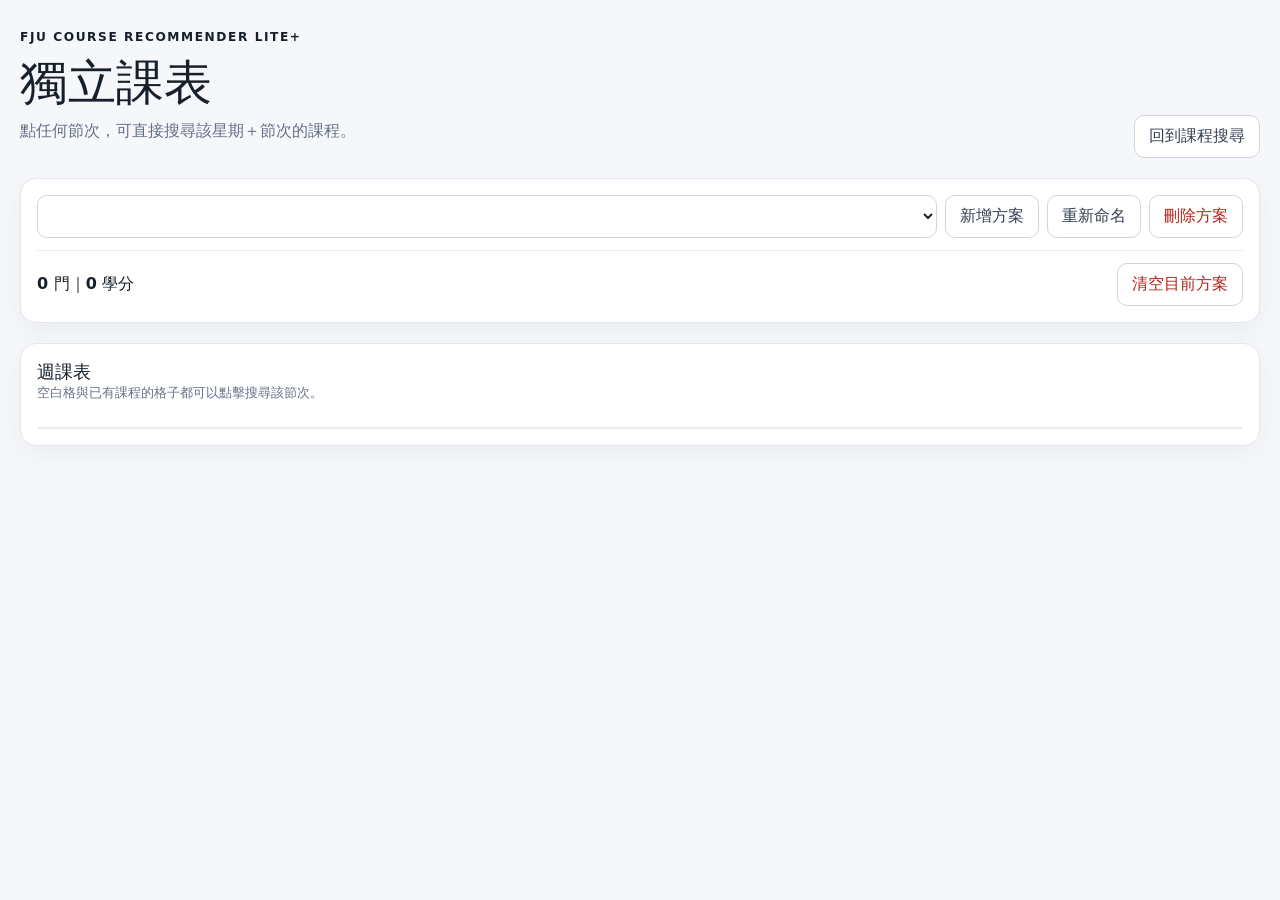
==== static/schedule.html @ ad98a190 "Add standalone schedule page" ====
<!doctype html>
<html lang="zh-Hant">
<head>
  <meta charset="utf-8" />
  <meta name="viewport" content="width=device-width, initial-scale=1" />
  <title>輔大課表 Lite+</title>
  <link rel="stylesheet" href="/static/styles.css" />
</head>
<body>
  <main class="shell schedule-shell">
    <header class="hero">
      <div>
        <p class="eyebrow">FJU Course Recommender Lite+</p>
        <h1>獨立課表</h1>
        <p class="muted">點任何節次，可直接搜尋該星期＋節次的課程。</p>
      </div>
      <div class="hero-actions">
        <button id="backToSearchBtn" class="secondary">回到課程搜尋</button>
      </div>
    </header>

    <section class="panel schedule-control-panel">
      <div class="schedule-plan-toolbar">
        <select id="planSelect" aria-label="課表方案"></select>
        <button id="addPlanBtn" class="secondary">新增方案</button>
        <button id="renamePlanBtn" class="secondary">重新命名</button>
        <button id="deletePlanBtn" class="secondary danger">刪除方案</button>
      </div>
      <div class="schedule-summary-row">
        <div>
          <strong id="planSummary">0 門｜0 學分</strong>
          <span id="termText" class="muted small"></span>
        </div>
        <div class="schedule-actions">
          <button id="clearPlanBtn" class="secondary danger">清空目前方案</button>
        </div>
      </div>
    </section>

    <section class="panel timetable-panel">
      <div class="section-head wrap">
        <div>
          <h2>週課表</h2>
          <p class="muted small">空白格與已有課程的格子都可以點擊搜尋該節次。</p>
        </div>
      </div>
      <div id="timetableWrap" class="timetable-wrap"></div>
    </section>

    <section id="slotSearchPanel" class="panel slot-search-panel hidden">
      <div class="slot-toolbar">
        <div>
          <h2 id="slotTitle">節次搜尋</h2>
          <p id="slotSubtitle" class="muted small"></p>
        </div>
        <div class="toolbar-actions">
          <button id="openInSearchBtn" class="secondary">在搜尋頁開啟</button>
          <button id="closeSlotBtn" class="secondary">關閉</button>
        </div>
      </div>
      <div class="search-primary">
        <label class="field slot-keyword">
          <span>在此節次內再搜尋</span>
          <input id="slotKeyword" type="search" placeholder="課名、老師、課號、系所" />
        </label>
        <button id="slotSearchBtn">搜尋</button>
      </div>
      <div id="slotStatus" class="status hidden"></div>
      <div id="slotResults" class="course-list"></div>
      <div class="pager slot-pager">
        <button id="slotPrevBtn" class="secondary">上一頁</button>
        <span id="slotPageText" class="muted small"></span>
        <button id="slotNextBtn" class="secondary">下一頁</button>
      </div>
    </section>
  </main>

  <template id="slotCourseTemplate">
    <article class="course-card slot-course-card">
      <div class="course-main">
        <div class="title-row">
          <h3 class="course-name"></h3>
          <span class="badge req-badge"></span>
        </div>
        <p class="course-meta"></p>
        <p class="meeting-text"></p>
        <p class="conflict-note hidden"></p>
      </div>
      <div class="course-actions">
        <a class="outline-link" target="_blank" rel="noopener">官方課綱</a>
        <button class="add-btn">加入課表</button>
      </div>
    </article>
  </template>

  <script type="module" src="/static/schedule.js"></script>
</body>
</html>
---- static/styles.css ----
:root {
  font-family: Inter, "Noto Sans TC", system-ui, -apple-system, BlinkMacSystemFont, "Segoe UI", sans-serif;
  color: #17202a;
  background: #f5f7fa;
  font-synthesis: none;
}
* { box-sizing: border-box; }
body { margin: 0; background: #f5f7fa; }
button, input, select { font: inherit; }
button { cursor: pointer; }
button:disabled, input:disabled, select:disabled { cursor: default; opacity: .5; }
.shell { max-width: 1320px; margin: 0 auto; padding: 30px 20px 64px; }
.hero, .section-head, .course-card, .toolbar, .plan-toolbar, .pager, .schedule-summary-row, .slot-toolbar {
  display: flex; align-items: center; gap: 12px;
}
.hero { justify-content: space-between; align-items: flex-end; margin-bottom: 20px; }
.hero-actions, .toolbar-actions, .schedule-actions { display: flex; align-items: center; gap: 8px; flex-wrap: wrap; }
.section-head { justify-content: space-between; margin-bottom: 12px; }
.wrap { flex-wrap: wrap; }
h1, h2, h3, p { margin-top: 0; }
h1 { margin-bottom: 6px; font-size: clamp(2rem, 4vw, 3rem); }
h2 { margin-bottom: 0; font-size: 1.12rem; }
.eyebrow { margin-bottom: 7px; font-size: .76rem; letter-spacing: .13em; text-transform: uppercase; font-weight: 750; }
.muted { color: #667085; }
.small { font-size: .84rem; }
.hidden { display: none !important; }
.panel { background: white; border: 1px solid #e3e7ee; border-radius: 16px; box-shadow: 0 8px 24px rgba(17, 24, 39, .045); }
.search-panel, .schedule-control-panel, .timetable-panel, .slot-search-panel { padding: 16px; margin-bottom: 20px; }
.search-primary { display: grid; grid-template-columns: minmax(0, 1fr) auto; gap: 10px; align-items: end; }
.search-field input { font-size: 1rem; padding: 12px 13px; }
.quick-filter-grid { display: grid; grid-template-columns: repeat(5, minmax(0, 1fr)); gap: 10px; margin-top: 12px; }
.filter-grid { display: grid; grid-template-columns: repeat(4, minmax(0, 1fr)); gap: 12px; }
.field { display: grid; gap: 6px; min-width: 0; }
.field > span { color: #475467; font-size: .78rem; font-weight: 650; }
input, select { width: 100%; border: 1px solid #d0d5dd; border-radius: 10px; padding: 10px 11px; background: white; color: #17202a; }
input:focus, select:focus { outline: 2px solid #dbe7ff; border-color: #84adff; }
button, .outline-link { border: 0; border-radius: 10px; padding: 10px 14px; background: #1f5eff; color: white; text-decoration: none; white-space: nowrap; }
.secondary { background: white; color: #344054; border: 1px solid #d0d5dd; }
.text-btn { background: transparent; color: #475467; padding: 6px; }
.danger { color: #b42318; }
.advanced-filter { margin-top: 14px; border-top: 1px solid #eaecf0; padding-top: 12px; }
.advanced-filter > summary { cursor: pointer; display: flex; align-items: center; gap: 8px; color: #344054; font-weight: 700; }
.advanced-grid { margin-top: 13px; }
.neutral-badge { background: #f2f4f7 !important; color: #475467 !important; }
.exact-section-block { margin-top: 14px; padding-top: 13px; border-top: 1px solid #eaecf0; }
.filter-label-row { display: flex; align-items: baseline; gap: 8px; margin-bottom: 9px; }
.chip-grid { display: flex; gap: 7px; flex-wrap: wrap; }
.filter-chip { display: inline-flex; align-items: center; gap: 6px; padding: 7px 10px; background: #fff; color: #344054; border: 1px solid #d0d5dd; }
.filter-chip small { color: #667085; }
.filter-chip.selected { background: #eef4ff; color: #1849a9; border-color: #84adff; }
.search-toolbar { justify-content: space-between; margin-top: 14px; padding-top: 12px; border-top: 1px solid #eaecf0; }
.results-column { min-width: 0; }
.course-list { display: grid; gap: 10px; }
.course-card { justify-content: space-between; background: white; border: 1px solid #e3e7ee; border-radius: 14px; padding: 15px; align-items: flex-start; }
.course-main { min-width: 0; flex: 1; }
.title-row { display: flex; align-items: center; gap: 8px; flex-wrap: wrap; }
.course-name { margin: 0; font-size: 1.03rem; }
.course-name-en { margin: 4px 0 0; }
.badge { display: inline-flex; align-items: center; border-radius: 999px; background: #eef4ff; color: #3538cd; padding: 3px 8px; font-size: .74rem; font-weight: 650; }
.course-meta, .meeting-text, .conflict-note { color: #475467; margin: 7px 0 0; font-size: .88rem; line-height: 1.5; }
.course-tags { display: flex; gap: 6px; flex-wrap: wrap; margin-top: 9px; }
.course-tag { border-radius: 999px; background: #f2f4f7; color: #475467; padding: 3px 8px; font-size: .72rem; }
.course-actions { display: flex; gap: 8px; flex-shrink: 0; }
.outline-link { background: #eef2f6; color: #344054; }
.fit-badge { background: #ecfdf3; color: #027a48; }
.danger-badge { background: #fef3f2; color: #b42318; }
.status, .empty { color: #667085; padding: 18px 0; }
.empty-result { display: grid; gap: 5px; padding: 24px; color: #667085; }
.empty-result strong { color: #344054; }
.pager { flex-wrap: wrap; }

.schedule-shell { max-width: 1450px; }
.schedule-plan-toolbar { display: grid; grid-template-columns: minmax(180px, 1fr) auto auto auto; gap: 8px; }
.schedule-summary-row { justify-content: space-between; margin-top: 12px; padding-top: 12px; border-top: 1px solid #eaecf0; }
.timetable-panel { overflow: hidden; }
.timetable-wrap { overflow: auto; border: 1px solid #eaecf0; border-radius: 12px; }
.timetable { width: 100%; min-width: 1040px; border-collapse: collapse; table-layout: fixed; }
.timetable th, .timetable td { border-right: 1px solid #eaecf0; border-bottom: 1px solid #eaecf0; padding: 6px; vertical-align: top; }
.timetable thead th { position: sticky; top: 0; background: #f8fafc; z-index: 2; font-size: .8rem; }
.timetable tbody th { width: 75px; background: #f8fafc; font-size: .78rem; text-align: left; }
.timetable tbody th strong, .timetable tbody th span { display: block; }
.timetable tbody th span { color: #667085; font-weight: 400; margin-top: 2px; }
.timetable td { height: 74px; background: white; }
.schedule-slot-cell { cursor: pointer; position: relative; transition: background .12s ease; }
.schedule-slot-cell:hover { background: #f8fbff; }
.timetable-course { display: block; width: 100%; padding: 6px 7px; margin-bottom: 4px; border-radius: 8px; background: #eef4ff; color: #1849a9; font-size: .76rem; line-height: 1.25; white-space: normal; text-align: left; }
.slot-search-button, .slot-search-mini { width: 100%; border: 1px dashed #b2c4e8; background: transparent; color: #475467; white-space: normal; }
.slot-search-button { min-height: 48px; font-size: .75rem; }
.slot-search-mini { padding: 4px 6px; font-size: .7rem; }
.conflict-cell { background: #fff4ed !important; }
.slot-search-panel { scroll-margin-top: 14px; }
.slot-toolbar { justify-content: space-between; align-items: end; margin-bottom: 10px; flex-wrap: wrap; }
.check-field { display: flex; align-items: center; gap: 8px; min-height: 42px; color: #344054; font-size: .9rem; }
.check-field input { width: auto; }
.slot-keyword { min-width: min(100%, 360px); }
.slot-pager { justify-content: center; margin-top: 14px; }
.slot-course-card .conflict-note.danger { color: #b42318; }

@media (max-width: 1080px) {
  .quick-filter-grid { grid-template-columns: repeat(3, minmax(0, 1fr)); }
  .filter-grid { grid-template-columns: repeat(3, minmax(0, 1fr)); }
}
@media (max-width: 760px) {
  .quick-filter-grid, .filter-grid { grid-template-columns: repeat(2, minmax(0, 1fr)); }
  .hero { align-items: stretch; flex-direction: column; }
  .course-card { flex-direction: column; }
  .course-actions { width: 100%; }
  .course-actions > * { flex: 1; text-align: center; }
  .schedule-plan-toolbar { grid-template-columns: 1fr 1fr; }
  .schedule-plan-toolbar select { grid-column: 1 / -1; }
  .schedule-summary-row { align-items: stretch; flex-direction: column; }
}
@media (max-width: 520px) {
  .shell { padding: 20px 13px 42px; }
  .search-primary, .quick-filter-grid, .filter-grid { grid-template-columns: 1fr; }
  .hero-actions, .toolbar-actions, .schedule-actions { width: 100%; }
  .hero-actions > *, .toolbar-actions > *, .schedule-actions > * { flex: 1; text-align: center; }
  .search-toolbar { align-items: stretch; flex-direction: column; }
  .pager { justify-content: center; }
}
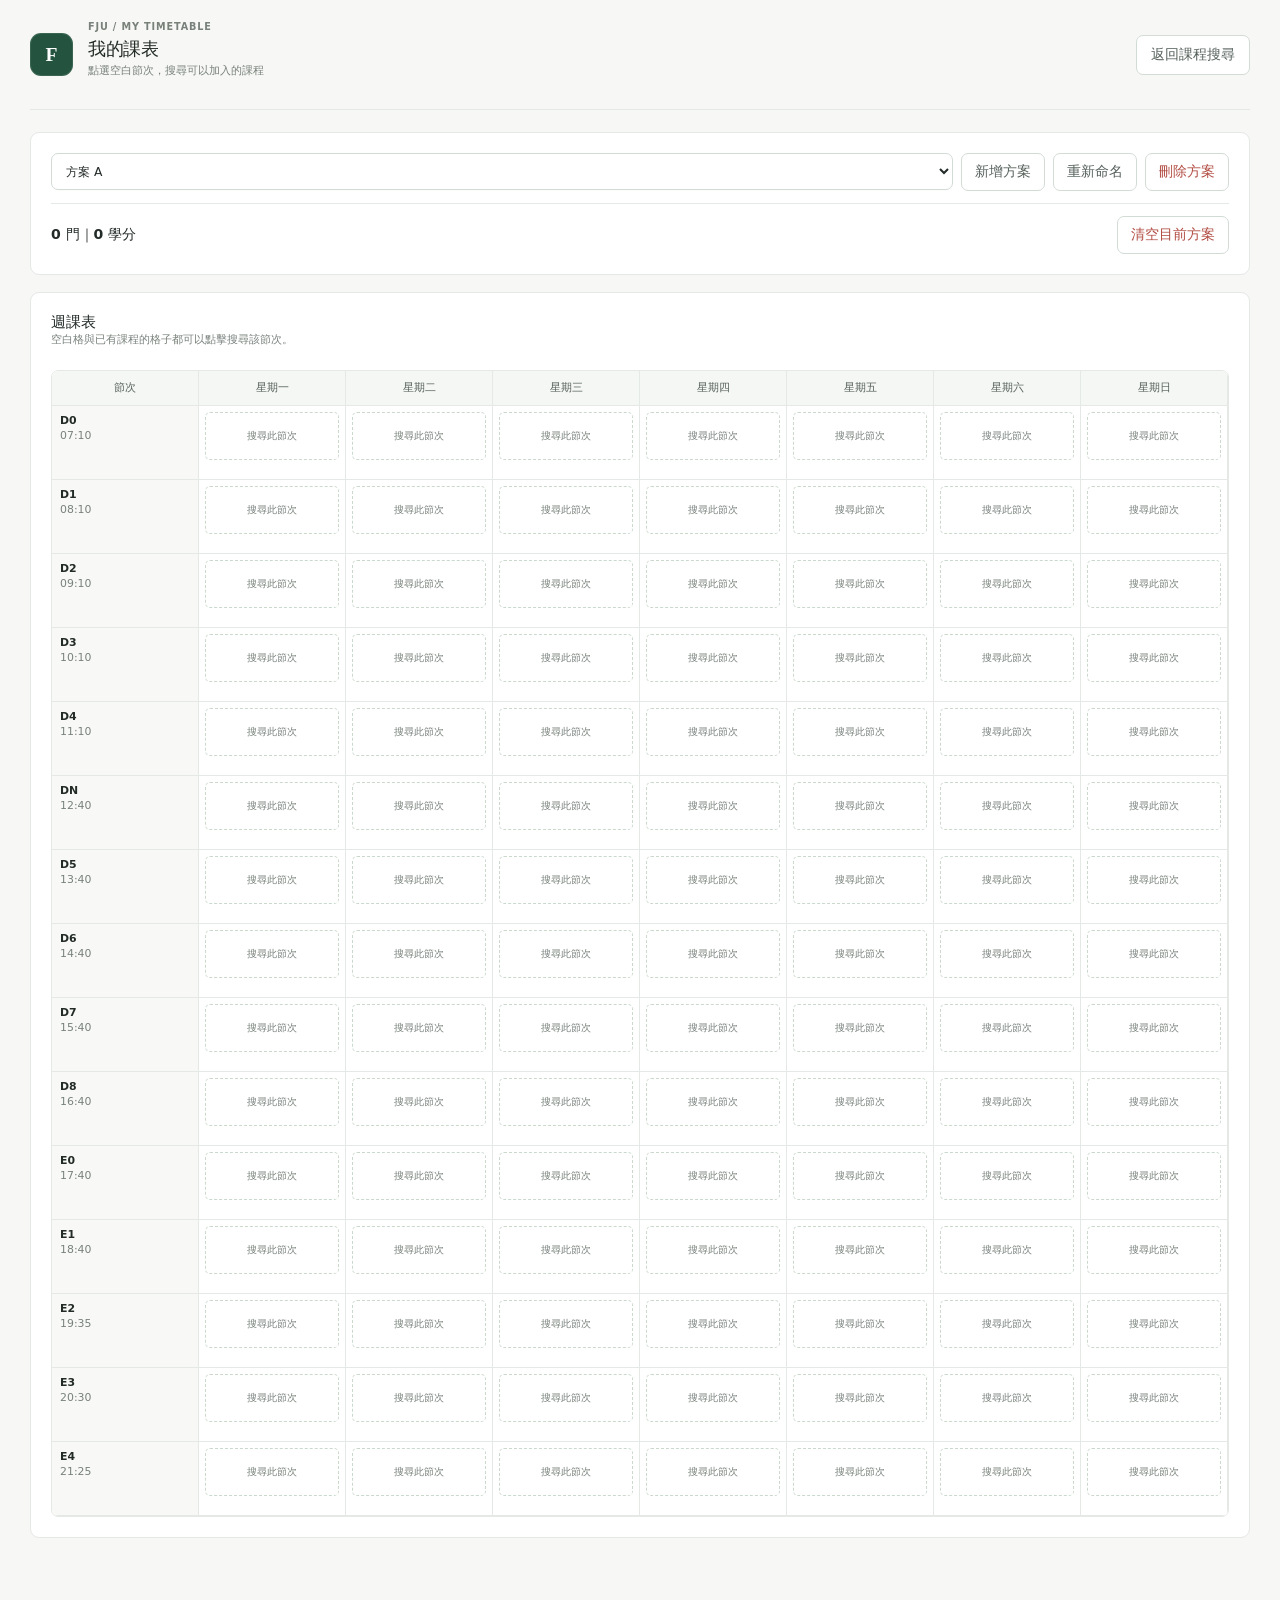
==== commit a66cd9c8: "Align timetable page with redesigned workspace" ====
--- a/static/schedule.html
+++ b/static/schedule.html
@@ -9,13 +9,16 @@
 <body>
   <main class="shell schedule-shell">
     <header class="hero">
-      <div>
-        <p class="eyebrow">FJU Course Recommender Lite+</p>
-        <h1>獨立課表</h1>
-        <p class="muted">點任何節次，可直接搜尋該星期＋節次的課程。</p>
+      <div class="hero-identity">
+        <div class="brand-mark" aria-hidden="true">F</div>
+        <div class="hero-copy">
+          <p class="eyebrow">FJU / MY TIMETABLE</p>
+          <h1>我的課表</h1>
+          <p class="muted small">點選空白節次，搜尋可以加入的課程</p>
+        </div>
       </div>
       <div class="hero-actions">
-        <button id="backToSearchBtn" class="secondary">回到課程搜尋</button>
+        <button id="backToSearchBtn" class="secondary">返回課程搜尋</button>
       </div>
     </header>
 
--- a/static/styles.css
+++ b/static/styles.css
@@ -10,26 +10,31 @@
 button { cursor: pointer; }
 button:disabled, input:disabled, select:disabled { cursor: default; opacity: .5; }
 .shell { max-width: 1320px; margin: 0 auto; padding: 30px 20px 64px; }
-.hero, .section-head, .course-card, .toolbar, .plan-toolbar, .pager, .schedule-summary-row, .slot-toolbar {
-  display: flex; align-items: center; gap: 12px;
-}
+.hero, .section-head, .course-card, .toolbar, .pager, .schedule-summary-row, .slot-toolbar, .index-status-row, .filter-label-row { display: flex; align-items: center; gap: 12px; }
 .hero { justify-content: space-between; align-items: flex-end; margin-bottom: 20px; }
-.hero-actions, .toolbar-actions, .schedule-actions { display: flex; align-items: center; gap: 8px; flex-wrap: wrap; }
-.section-head { justify-content: space-between; margin-bottom: 12px; }
+.hero-actions, .toolbar-actions, .schedule-actions, .course-actions { display: flex; align-items: center; gap: 8px; flex-wrap: wrap; }
+.section-head, .index-status-row { justify-content: space-between; }
+.section-head { margin-bottom: 12px; }
 .wrap { flex-wrap: wrap; }
 h1, h2, h3, p { margin-top: 0; }
 h1 { margin-bottom: 6px; font-size: clamp(2rem, 4vw, 3rem); }
 h2 { margin-bottom: 0; font-size: 1.12rem; }
+h3 { margin-bottom: 8px; }
 .eyebrow { margin-bottom: 7px; font-size: .76rem; letter-spacing: .13em; text-transform: uppercase; font-weight: 750; }
 .muted { color: #667085; }
 .small { font-size: .84rem; }
 .hidden { display: none !important; }
-.panel { background: white; border: 1px solid #e3e7ee; border-radius: 16px; box-shadow: 0 8px 24px rgba(17, 24, 39, .045); }
-.search-panel, .schedule-control-panel, .timetable-panel, .slot-search-panel { padding: 16px; margin-bottom: 20px; }
-.search-primary { display: grid; grid-template-columns: minmax(0, 1fr) auto; gap: 10px; align-items: end; }
+.panel { background: white; border: 1px solid #e3e7ee; border-radius: 16px; box-shadow: 0 8px 24px rgba(17,24,39,.045); }
+.index-panel, .search-panel, .schedule-control-panel, .timetable-panel, .slot-search-panel { padding: 16px; margin-bottom: 20px; }
+.index-status-row p { margin: 5px 0 0; }
+.index-note { margin: 10px 0 0; }
+.progress-track { height: 8px; margin-top: 12px; border-radius: 999px; overflow: hidden; background: #eaecf0; }
+.progress-value { width: 0; height: 100%; border-radius: inherit; background: #1f5eff; transition: width .25s ease; }
+.search-primary { display: grid; grid-template-columns: minmax(0,1fr) auto; gap: 10px; align-items: end; }
 .search-field input { font-size: 1rem; padding: 12px 13px; }
-.quick-filter-grid { display: grid; grid-template-columns: repeat(5, minmax(0, 1fr)); gap: 10px; margin-top: 12px; }
-.filter-grid { display: grid; grid-template-columns: repeat(4, minmax(0, 1fr)); gap: 12px; }
+.quick-filter-grid { display: grid; grid-template-columns: repeat(5,minmax(0,1fr)); gap: 10px; margin-top: 12px; }
+.filter-grid { display: grid; grid-template-columns: repeat(4,minmax(0,1fr)); gap: 12px; }
+.criterion-row { display: grid; grid-template-columns: repeat(4,minmax(0,1fr)); gap: 12px; margin-top: 12px; }
 .field { display: grid; gap: 6px; min-width: 0; }
 .field > span { color: #475467; font-size: .78rem; font-weight: 650; }
 input, select { width: 100%; border: 1px solid #d0d5dd; border-radius: 10px; padding: 10px 11px; background: white; color: #17202a; }
@@ -40,16 +45,18 @@
 .danger { color: #b42318; }
 .advanced-filter { margin-top: 14px; border-top: 1px solid #eaecf0; padding-top: 12px; }
 .advanced-filter > summary { cursor: pointer; display: flex; align-items: center; gap: 8px; color: #344054; font-weight: 700; }
-.advanced-grid { margin-top: 13px; }
+.filter-group { margin-top: 16px; padding-top: 2px; }
+.filter-group + .filter-group { border-top: 1px solid #eaecf0; padding-top: 16px; }
+.advanced-grid { margin-top: 10px; }
 .neutral-badge { background: #f2f4f7 !important; color: #475467 !important; }
 .exact-section-block { margin-top: 14px; padding-top: 13px; border-top: 1px solid #eaecf0; }
-.filter-label-row { display: flex; align-items: baseline; gap: 8px; margin-bottom: 9px; }
+.filter-label-row { align-items: baseline; margin-bottom: 9px; flex-wrap: wrap; }
+.filter-label-row h3 { margin: 0; }
 .chip-grid { display: flex; gap: 7px; flex-wrap: wrap; }
 .filter-chip { display: inline-flex; align-items: center; gap: 6px; padding: 7px 10px; background: #fff; color: #344054; border: 1px solid #d0d5dd; }
 .filter-chip small { color: #667085; }
 .filter-chip.selected { background: #eef4ff; color: #1849a9; border-color: #84adff; }
 .search-toolbar { justify-content: space-between; margin-top: 14px; padding-top: 12px; border-top: 1px solid #eaecf0; }
-.results-column { min-width: 0; }
 .course-list { display: grid; gap: 10px; }
 .course-card { justify-content: space-between; background: white; border: 1px solid #e3e7ee; border-radius: 14px; padding: 15px; align-items: flex-start; }
 .course-main { min-width: 0; flex: 1; }
@@ -57,20 +64,29 @@
 .course-name { margin: 0; font-size: 1.03rem; }
 .course-name-en { margin: 4px 0 0; }
 .badge { display: inline-flex; align-items: center; border-radius: 999px; background: #eef4ff; color: #3538cd; padding: 3px 8px; font-size: .74rem; font-weight: 650; }
+.fit-badge { background: #ecfdf3 !important; color: #027a48 !important; }
+.danger-badge { background: #fef3f2; color: #b42318; }
 .course-meta, .meeting-text, .conflict-note { color: #475467; margin: 7px 0 0; font-size: .88rem; line-height: 1.5; }
 .course-tags { display: flex; gap: 6px; flex-wrap: wrap; margin-top: 9px; }
 .course-tag { border-radius: 999px; background: #f2f4f7; color: #475467; padding: 3px 8px; font-size: .72rem; }
-.course-actions { display: flex; gap: 8px; flex-shrink: 0; }
+.course-actions { flex-shrink: 0; }
 .outline-link { background: #eef2f6; color: #344054; }
-.fit-badge { background: #ecfdf3; color: #027a48; }
-.danger-badge { background: #fef3f2; color: #b42318; }
 .status, .empty { color: #667085; padding: 18px 0; }
 .empty-result { display: grid; gap: 5px; padding: 24px; color: #667085; }
 .empty-result strong { color: #344054; }
 .pager { flex-wrap: wrap; }
+.detail-dialog { width: min(900px, calc(100vw - 28px)); max-height: 88vh; padding: 0; border: 0; border-radius: 16px; box-shadow: 0 24px 70px rgba(16,24,40,.25); }
+.detail-dialog::backdrop { background: rgba(16,24,40,.42); }
+.detail-dialog-inner { padding: 20px; }
+.detail-content { max-height: 72vh; overflow: auto; }
+.detail-grid { display: grid; grid-template-columns: 120px minmax(0,1fr); gap: 0; margin: 0; }
+.detail-grid dt, .detail-grid dd { margin: 0; padding: 10px 8px; border-bottom: 1px solid #eaecf0; }
+.detail-grid dt { font-weight: 700; color: #475467; }
+.detail-grid dd { line-height: 1.55; min-width: 0; }
+.preline { white-space: pre-line; }
 
 .schedule-shell { max-width: 1450px; }
-.schedule-plan-toolbar { display: grid; grid-template-columns: minmax(180px, 1fr) auto auto auto; gap: 8px; }
+.schedule-plan-toolbar { display: grid; grid-template-columns: minmax(180px,1fr) auto auto auto; gap: 8px; }
 .schedule-summary-row { justify-content: space-between; margin-top: 12px; padding-top: 12px; border-top: 1px solid #eaecf0; }
 .timetable-panel { overflow: hidden; }
 .timetable-wrap { overflow: auto; border: 1px solid #eaecf0; border-radius: 12px; }
@@ -90,18 +106,16 @@
 .conflict-cell { background: #fff4ed !important; }
 .slot-search-panel { scroll-margin-top: 14px; }
 .slot-toolbar { justify-content: space-between; align-items: end; margin-bottom: 10px; flex-wrap: wrap; }
-.check-field { display: flex; align-items: center; gap: 8px; min-height: 42px; color: #344054; font-size: .9rem; }
-.check-field input { width: auto; }
-.slot-keyword { min-width: min(100%, 360px); }
+.slot-keyword { min-width: min(100%,360px); }
 .slot-pager { justify-content: center; margin-top: 14px; }
 .slot-course-card .conflict-note.danger { color: #b42318; }
 
 @media (max-width: 1080px) {
-  .quick-filter-grid { grid-template-columns: repeat(3, minmax(0, 1fr)); }
-  .filter-grid { grid-template-columns: repeat(3, minmax(0, 1fr)); }
+  .quick-filter-grid { grid-template-columns: repeat(3,minmax(0,1fr)); }
+  .filter-grid, .criterion-row { grid-template-columns: repeat(3,minmax(0,1fr)); }
 }
 @media (max-width: 760px) {
-  .quick-filter-grid, .filter-grid { grid-template-columns: repeat(2, minmax(0, 1fr)); }
+  .quick-filter-grid, .filter-grid, .criterion-row { grid-template-columns: repeat(2,minmax(0,1fr)); }
   .hero { align-items: stretch; flex-direction: column; }
   .course-card { flex-direction: column; }
   .course-actions { width: 100%; }
@@ -109,12 +123,416 @@
   .schedule-plan-toolbar { grid-template-columns: 1fr 1fr; }
   .schedule-plan-toolbar select { grid-column: 1 / -1; }
   .schedule-summary-row { align-items: stretch; flex-direction: column; }
+  .detail-grid { grid-template-columns: 1fr; }
+  .detail-grid dt { padding-bottom: 3px; border-bottom: 0; }
+  .detail-grid dd { padding-top: 3px; }
 }
 @media (max-width: 520px) {
   .shell { padding: 20px 13px 42px; }
-  .search-primary, .quick-filter-grid, .filter-grid { grid-template-columns: 1fr; }
+  .search-primary, .quick-filter-grid, .filter-grid, .criterion-row { grid-template-columns: 1fr; }
   .hero-actions, .toolbar-actions, .schedule-actions { width: 100%; }
   .hero-actions > *, .toolbar-actions > *, .schedule-actions > * { flex: 1; text-align: center; }
-  .search-toolbar { align-items: stretch; flex-direction: column; }
+  .search-toolbar, .index-status-row { align-items: stretch; flex-direction: column; }
   .pager { justify-content: center; }
 }
+
+
+/* UIUXsample / uiux-reference: Twenty-inspired restrained academic workspace.
+   Original branding and application semantics retained; no upstream code/assets copied. */
+:root {
+  --canvas: #f7f7f5;
+  --surface: #fff;
+  --surface-soft: #fafaf9;
+  --ink: #232b27;
+  --ink-soft: #56615b;
+  --ink-muted: #78817a;
+  --line: #e5e9e5;
+  --line-strong: #d3dbd5;
+  --accent: #24543f;
+  --accent-hover: #193e2e;
+  --accent-soft: #eaf2ed;
+  --focus: rgba(36, 84, 63, .19);
+  font-family: Inter, "Noto Sans TC", "PingFang TC", "Microsoft JhengHei", system-ui, sans-serif;
+  font-size: 14px;
+  color: var(--ink);
+  background: var(--canvas);
+}
+body { background: var(--canvas); color: var(--ink); }
+button, input, select { font: inherit; }
+button { transition: background-color .16s ease, border-color .16s ease, color .16s ease; }
+button:disabled { opacity: .42; }
+button:focus-visible, a:focus-visible, summary:focus-visible { outline: 3px solid var(--focus); outline-offset: 2px; }
+input:focus, select:focus { outline: 3px solid var(--focus); outline-offset: 0; border-color: var(--accent); }
+input::placeholder { color: #a3aaa5; }
+.shell { width: 100%; max-width: 1540px; margin: 0 auto; padding: 0 30px 54px; }
+.hidden { display: none !important; }
+.muted { color: var(--ink-muted); }
+.small { font-size: .81rem; }
+.eyebrow, .overline {
+  margin: 0 0 3px;
+  color: var(--ink-muted);
+  font-size: .69rem;
+  font-weight: 750;
+  letter-spacing: .09em;
+  line-height: 1.35;
+}
+.hero {
+  position: relative;
+  display: flex;
+  align-items: center;
+  justify-content: space-between;
+  gap: 20px;
+  margin: 0;
+  min-height: 106px;
+  border-bottom: 1px solid var(--line);
+  padding: 20px 0;
+  background: transparent;
+}
+.hero-identity { display: flex; align-items: center; gap: 15px; min-width: 0; }
+.brand-mark {
+  width: 43px; height: 43px; flex: 0 0 43px;
+  display: grid; place-items: center;
+  background: var(--accent); color: #fff;
+  border-radius: 11px;
+  font-weight: 780; font-size: 1.4rem;
+  font-family: Georgia, "Times New Roman", serif;
+  box-shadow: inset 0 0 0 1px rgba(255,255,255,.1);
+}
+.hero-copy { min-width: 0; }
+.hero h1 { margin: 0; font-size: 1.32rem; line-height: 1.45; letter-spacing: -.025em; font-weight: 740; }
+.hero #termText { margin: 4px 0 0; line-height: 1.45; }
+.hero-actions { gap: 9px; flex-wrap: nowrap; }
+.hero-actions button { padding: 10px 14px; min-height: 38px; }
+#scheduleCount {
+  display: inline-grid; place-items: center;
+  min-width: 19px; height: 19px; padding: 0 4px;
+  border-radius: 5px; margin-left: 5px;
+  background: rgba(255,255,255,.16); color: white;
+  font-size: .76rem; font-variant-numeric: tabular-nums;
+}
+button, .outline-link {
+  border-radius: 7px; padding: 9px 13px;
+  background: var(--accent); color: white; font-weight: 620;
+}
+button:not(:disabled):hover { background: var(--accent-hover); }
+button.secondary {
+  background: var(--surface);
+  border: 1px solid var(--line-strong);
+  color: var(--ink-soft);
+}
+button.secondary:not(:disabled):hover { background: #f4f7f4; border-color: #bfcac1; color: var(--ink); }
+button.text-btn { background: transparent; border: 0; color: var(--ink-muted); }
+button.text-btn:hover { color: var(--ink); background: #f0f3f0; }
+button.danger { color: #b14c42; }
+button.danger:not(:disabled):hover { color: #9c3228; background: #fff5f2; }
+.panel { border: 1px solid var(--line); border-radius: 9px; box-shadow: none; background: var(--surface); }
+.workspace-layout {
+  display: grid; grid-template-columns: 266px minmax(0, 1fr);
+  align-items: start;
+  gap: 26px; padding-top: 26px;
+}
+.search-panel {
+  position: sticky; top: 16px;
+  margin: 0; padding: 0;
+  overflow-y: auto; overscroll-behavior: contain;
+  max-height: calc(100dvh - 32px);
+  scrollbar-width: thin; scrollbar-color: #d9e0da transparent;
+}
+.filter-heading {
+  padding: 20px 20px 0;
+  display: flex; align-items: center; justify-content: space-between;
+}
+.filter-heading h2 { font-size: 1.1rem; line-height: 1.35; margin: 0; font-weight: 740; }
+.filter-intro { margin: 8px 20px 17px; color: var(--ink-muted); font-size: .78rem; line-height: 1.5; }
+.close-filters, .mobile-filters, .filter-backdrop { display: none; }
+.quick-filter-grid {
+  display: grid; grid-template-columns: minmax(0,1fr);
+  gap: 14px; margin: 0 20px; padding: 17px 0 20px;
+  border-top: 1px solid var(--line);
+}
+.field { gap: 6px; }
+.field > span { color: var(--ink-soft); font-size: .76rem; font-weight: 670; letter-spacing: .005em; }
+.field input, .field select, input, select {
+  background: var(--surface);
+  border: 1px solid var(--line-strong);
+  color: var(--ink);
+  border-radius: 7px;
+  height: 37px;
+  min-height: 37px;
+  padding: 7px 10px;
+  font-size: .88rem;
+  box-shadow: 0 1px 1px rgba(12,30,20,.015);
+}
+input:disabled, select:disabled { color: #9ca59e; background: #f7f8f6; }
+.advanced-filter {
+  margin: 0;
+  border-top: 1px solid var(--line);
+  padding: 0 20px;
+}
+.advanced-filter > summary {
+  list-style: none; padding: 15px 0;
+  font-size: .82rem; font-weight: 710; color: var(--ink-soft);
+  user-select: none;
+}
+.advanced-filter > summary::-webkit-details-marker { display: none; }
+.advanced-filter > summary::before {
+  content: "+"; font-size: 1.15rem; line-height: 1;
+  width: 15px; margin-right: 1px; color: var(--ink-muted);
+}
+.advanced-filter[open] > summary::before { content: "−"; }
+.filter-group { margin: 2px 0 17px; padding: 0; }
+.filter-group h3 { font-size: .85rem; font-weight: 760; margin: 0 0 11px; }
+.filter-group + .filter-group { border-top: 1px solid var(--line); padding-top: 17px; }
+.filter-grid, .criterion-row { grid-template-columns: 1fr; gap: 12px; margin-top: 0; }
+.criterion-row { margin-top: 12px; }
+.exact-section-block { margin-top: 13px; padding-top: 13px; border-top: 1px solid var(--line); }
+.filter-label-row { gap: 6px; margin-bottom: 10px; }
+.filter-label-row .muted { line-height: 1.45; }
+.chip-grid { gap: 5px; }
+.filter-chip {
+  border: 1px solid var(--line-strong);
+  border-radius: 5px; padding: 6px 8px;
+  color: var(--ink-soft); background: var(--surface);
+  font-size: .77rem;
+}
+.filter-chip small { color: var(--ink-muted); font-variant-numeric: tabular-nums; }
+.filter-chip.selected { background: var(--accent-soft); border-color: #99b7a5; color: var(--accent); }
+.neutral-badge { background: #f2f4f2 !important; color: #69766d !important; }
+.search-toolbar {
+  display: block; margin: 0; padding: 12px 20px 16px;
+  border-top: 1px solid var(--line);
+  position: sticky; bottom: 0; background: var(--surface);
+  z-index: 2;
+}
+#activeFilterText {
+  line-height: 1.45; margin-bottom: 10px;
+  max-height: 4.35em; overflow: hidden; overflow-wrap: anywhere;
+}
+.search-toolbar .toolbar-actions { display: grid; grid-template-columns: 1fr 1fr; gap: 7px; width: 100%; }
+.search-toolbar button { padding: 9px 7px; min-width: 0; }
+.results-column { min-width: 0; }
+.search-primary {
+  display: grid; grid-template-columns: minmax(0, 1fr) auto;
+  gap: 11px; align-items: end;
+  padding: 19px 20px;
+  border: 1px solid var(--line); border-radius: 9px;
+  background: var(--surface);
+}
+.search-primary .field > span { font-size: .76rem; }
+.search-field input {
+  height: 42px; min-height: 42px;
+  font-size: .99rem; padding: 10px 13px;
+}
+.search-primary > button { height: 42px; padding: 10px 19px; }
+.results-head {
+  margin: 25px 1px 14px;
+  display: flex; align-items: end; justify-content: space-between;
+  gap: 15px; flex-wrap: wrap;
+}
+.results-title .overline { margin-bottom: 5px; }
+.results-title-line { display: flex; gap: 13px; align-items: baseline; flex-wrap: wrap; }
+.results-head h2 { font-size: 1.18rem; letter-spacing: -.02em; margin: 0; }
+#resultCount { font-variant-numeric: tabular-nums; }
+.results-tools { display: flex; gap: 8px; align-items: center; flex-wrap: wrap; }
+.pager { gap: 6px; }
+.pager button { font-size: .8rem; min-height: 32px; padding: 7px 10px; }
+#pageText { min-width: 43px; text-align: center; font-variant-numeric: tabular-nums; }
+.course-list {
+  display: block;
+  border: 1px solid var(--line); border-radius: 9px;
+  overflow: hidden; background: var(--surface);
+}
+.course-card {
+  display: flex; justify-content: space-between; gap: 20px;
+  background: var(--surface);
+  border: 0; border-bottom: 1px solid var(--line);
+  border-radius: 0; box-shadow: none;
+  padding: 18px 20px; align-items: flex-start;
+}
+.course-card:last-child { border-bottom: 0; }
+.course-card:hover { background: var(--surface-soft); }
+.course-main { min-width: 0; flex: 1; }
+.course-name { margin: 0; font-size: 1.03rem; line-height: 1.5; letter-spacing: -.013em; font-weight: 720; }
+.title-row { gap: 7px; align-items: center; }
+.course-name-en { margin: 2px 0 0; font-size: .79rem; line-height: 1.45; }
+.badge {
+  border-radius: 4px; padding: 3px 6px;
+  background: #eef2ed; color: #4a6856;
+  font-size: .69rem; font-weight: 670; white-space: nowrap;
+}
+.fit-badge { background: #eaf3eb !important; color: #3f7551 !important; }
+.danger-badge { background: #fbefec !important; color: #aa483d !important; }
+.course-meta, .meeting-text, .conflict-note {
+  color: var(--ink-soft); font-size: .84rem;
+  line-height: 1.65; margin: 7px 0 0; overflow-wrap: anywhere;
+}
+.meeting-text { color: #526d5a; }
+.course-tags { gap: 5px; margin-top: 9px; }
+.course-tag {
+  background: #f3f5f2; color: #6a776d; border: 1px solid #edf0ec;
+  border-radius: 4px; padding: 2px 6px; font-size: .7rem;
+}
+.course-actions {
+  display: flex; align-items: stretch; flex-direction: column;
+  flex-wrap: nowrap; gap: 6px; min-width: 116px;
+}
+.course-actions button, .course-actions .outline-link {
+  text-align: center; padding: 7px 10px;
+  font-size: .78rem; min-height: 32px;
+}
+.outline-link {
+  display: inline-grid; place-items: center;
+  background: transparent; color: var(--accent);
+  border: 1px solid transparent; text-decoration: none;
+}
+.outline-link:hover { background: var(--accent-soft); color: var(--accent-hover); }
+.course-actions .detail-btn { background: #fff; }
+.status { color: var(--ink-muted); padding: 14px 2px; }
+.empty-result {
+  display: grid; place-content: center; gap: 7px; min-height: 210px;
+  text-align: center; color: var(--ink-muted);
+  border: none; border-radius: 0; background: var(--surface);
+}
+.empty-result strong { color: var(--ink); font-size: 1rem; }
+.detail-dialog {
+  width: min(840px, calc(100vw - 28px)); max-height: 92dvh;
+  border: 1px solid var(--line); border-radius: 11px;
+  box-shadow: 0 30px 100px rgba(18,33,24,.18);
+}
+.detail-dialog::backdrop { background: rgba(25,34,28,.52); }
+.detail-dialog-inner { padding: 0; }
+.detail-dialog .section-head {
+  position: sticky; top: 0; z-index: 2; display: flex;
+  background: var(--surface); border-bottom: 1px solid var(--line);
+  padding: 17px 22px; margin: 0; gap: 12px;
+}
+#detailTitle { font-size: 1.12rem; line-height: 1.5; }
+#detailContent { max-height: calc(92dvh - 80px); overflow-y: auto; padding: 8px 22px 24px; }
+.detail-grid { grid-template-columns: 128px minmax(0,1fr); }
+.detail-grid dt, .detail-grid dd { padding: 12px 9px; border-color: var(--line); }
+.detail-grid dt { color: var(--ink-muted); font-size: .82rem; font-weight: 650; }
+.detail-grid dd { font-size: .9rem; color: var(--ink); overflow-wrap: anywhere; }
+.filter-backdrop { display: none; }
+
+/* Cal.com-like neutral scheduling surface: high contrast for time and selection. */
+.shell.schedule-shell { max-width: 1540px; }
+.schedule-shell .hero { margin-bottom: 22px; }
+.schedule-control-panel, .timetable-panel, .slot-search-panel {
+  padding: 20px; margin-bottom: 17px;
+}
+.schedule-plan-toolbar { grid-template-columns: minmax(160px, 1fr) repeat(3, auto); }
+.schedule-summary-row { border-top: 1px solid var(--line); gap: 12px; }
+.schedule-summary-row #termText { margin-left: 10px; }
+.timetable-panel .section-head h2, .slot-toolbar h2 { font-size: 1.05rem; }
+.timetable-wrap { border: 1px solid var(--line); border-radius: 7px; }
+.timetable { min-width: 990px; }
+.timetable th, .timetable td { border-color: var(--line); }
+.timetable thead th {
+  font-size: .76rem; font-weight: 710;
+  color: var(--ink-soft); background: #f5f7f4;
+  padding: 10px 6px;
+}
+.timetable tbody th {
+  width: 80px; background: #f8f9f7;
+  color: var(--ink); padding: 8px; font-size: .78rem;
+}
+.timetable tbody th span { color: var(--ink-muted); }
+.timetable td { min-height: 76px; background: var(--surface); padding: 6px; }
+.schedule-slot-cell:hover { background: #f3f8f4 !important; }
+.timetable-course {
+  border-radius: 5px; padding: 7px 8px;
+  background: var(--accent-soft); color: var(--accent-hover);
+  font-size: .76rem; font-weight: 650; line-height: 1.35;
+  text-align: left;
+}
+.timetable-course:hover { background: #dfeee4; }
+.slot-search-button, .slot-search-mini {
+  border: 1px dashed #cbd9cd; color: var(--ink-muted);
+  background: transparent; border-radius: 5px; font-size: .73rem;
+}
+.slot-search-button:hover, .slot-search-mini:hover { background: #edf5ef !important; color: var(--accent); }
+.conflict-cell { background: #fff5f1 !important; }
+.slot-search-panel .course-list { margin-top: 14px; }
+.slot-course-card { padding: 16px; }
+
+@media (max-width: 1120px) {
+  .shell { padding-left: 20px; padding-right: 20px; }
+  .workspace-layout { gap: 18px; grid-template-columns: 250px minmax(0,1fr); }
+  .course-card { gap: 14px; }
+}
+@media (max-width: 900px) {
+  .workspace-layout { display: block; padding-top: 18px; }
+  .shell { padding: 0 18px 40px; }
+  .hero { min-height: 92px; }
+  .filter-backdrop {
+    display: none; position: fixed; inset: 0; z-index: 49;
+    width: 100vw; height: 100dvh; border: 0; border-radius: 0;
+    background: rgba(22,35,26,.48); padding: 0;
+  }
+  .filters-open { overflow: hidden; }
+  .filters-open .filter-backdrop { display: block; }
+  .search-panel {
+    position: fixed; left: 0; top: 0; bottom: 0;
+    z-index: 50; width: min(344px, 92vw);
+    max-height: 100dvh; height: 100dvh;
+    border: none; border-radius: 0;
+    box-shadow: 20px 0 40px rgba(21,34,26,.12);
+    transform: translateX(-105%); visibility: hidden;
+    transition: transform .2s ease, visibility .2s ease;
+  }
+  .filters-open .search-panel { transform: translateX(0); visibility: visible; }
+  .close-filters, .mobile-filters { display: inline-flex; }
+  .close-filters { align-items: center; justify-content: center; width: 31px; height: 31px; font-size: .94rem; }
+  .mobile-filters { align-items: center; gap: 8px; }
+  .mobile-filters span { font-size: 1.1rem; line-height: .7; }
+  .results-head { margin-top: 21px; }
+  .filter-heading { padding-top: 22px; }
+  .search-toolbar { padding-bottom: max(15px, env(safe-area-inset-bottom)); }
+}
+@media (max-width: 640px) {
+  .shell { padding-left: 13px; padding-right: 13px; }
+  .hero { gap: 10px; align-items: center; padding: 16px 0; min-height: 88px; }
+  .hero-identity { gap: 9px; }
+  .brand-mark { width: 36px; height: 36px; flex-basis: 36px; border-radius: 8px; font-size: 1.2rem; }
+  .hero h1 { font-size: 1.05rem; }
+  .hero .eyebrow { font-size: .59rem; }
+  .hero #termText { display: none; }
+  .hero-actions { width: auto; flex-wrap: nowrap; gap: 5px; }
+  .hero-actions > * { flex: initial; width: auto; min-width: 0; }
+  #refreshBtn { font-size: 0; width: 37px; height: 37px; padding: 0; }
+  #refreshBtn::after { content: "↻"; font-size: 20px; line-height: 1; }
+  .hero-actions #openScheduleBtn { font-size: .82rem; padding: 7px 8px; min-height: 37px; }
+  .search-primary { grid-template-columns: minmax(0,1fr) auto; gap: 8px; padding: 13px; }
+  .search-field input { font-size: .9rem; min-height: 40px; height: 40px; }
+  .search-primary > button { min-height: 40px; height: 40px; font-size: .8rem; padding: 9px 12px; }
+  .results-head { display: flex; align-items: flex-end; gap: 9px; }
+  .results-title h2 { font-size: 1.08rem; }
+  .results-title-line { display: block; }
+  #resultCount { display: block; margin-top: 4px; }
+  .results-tools { justify-content: space-between; width: 100%; }
+  .course-card { flex-direction: column; gap: 12px; padding: 15px 13px; }
+  .course-actions { display: flex; flex-direction: row; flex-wrap: wrap; gap: 6px; width: 100%; min-width: 0; }
+  .course-actions > * { flex: 1 1 auto; text-align: center; }
+  .course-actions .outline-link { border: 1px solid var(--line); }
+  .badge { padding: 3px 5px; font-size: .67rem; }
+  .course-meta, .meeting-text { font-size: .81rem; line-height: 1.65; }
+  .detail-dialog .section-head { padding: 15px 14px; }
+  #detailContent { padding: 8px 14px 24px; }
+  .detail-grid { display: block; }
+  .detail-grid dt { padding-bottom: 3px; border-bottom: 0; }
+  .detail-grid dd { padding-top: 1px; padding-bottom: 12px; }
+  .schedule-plan-toolbar { grid-template-columns: 1fr 1fr; }
+  .schedule-plan-toolbar select { grid-column: 1 / -1; }
+  .schedule-control-panel, .timetable-panel, .slot-search-panel { padding: 13px; }
+  .schedule-summary-row { align-items: stretch; flex-direction: column; }
+  .schedule-summary-row #termText { display: inline; }
+}
+@media (max-width: 390px) {
+  .hero h1 { font-size: .94rem; }
+  .brand-mark { display: none; }
+  .search-primary { grid-template-columns: 1fr; }
+  .search-primary > button { width: 100%; }
+}
+@media (prefers-reduced-motion: reduce) {
+  button, .search-panel, .progress-value { transition: none !important; }
+}
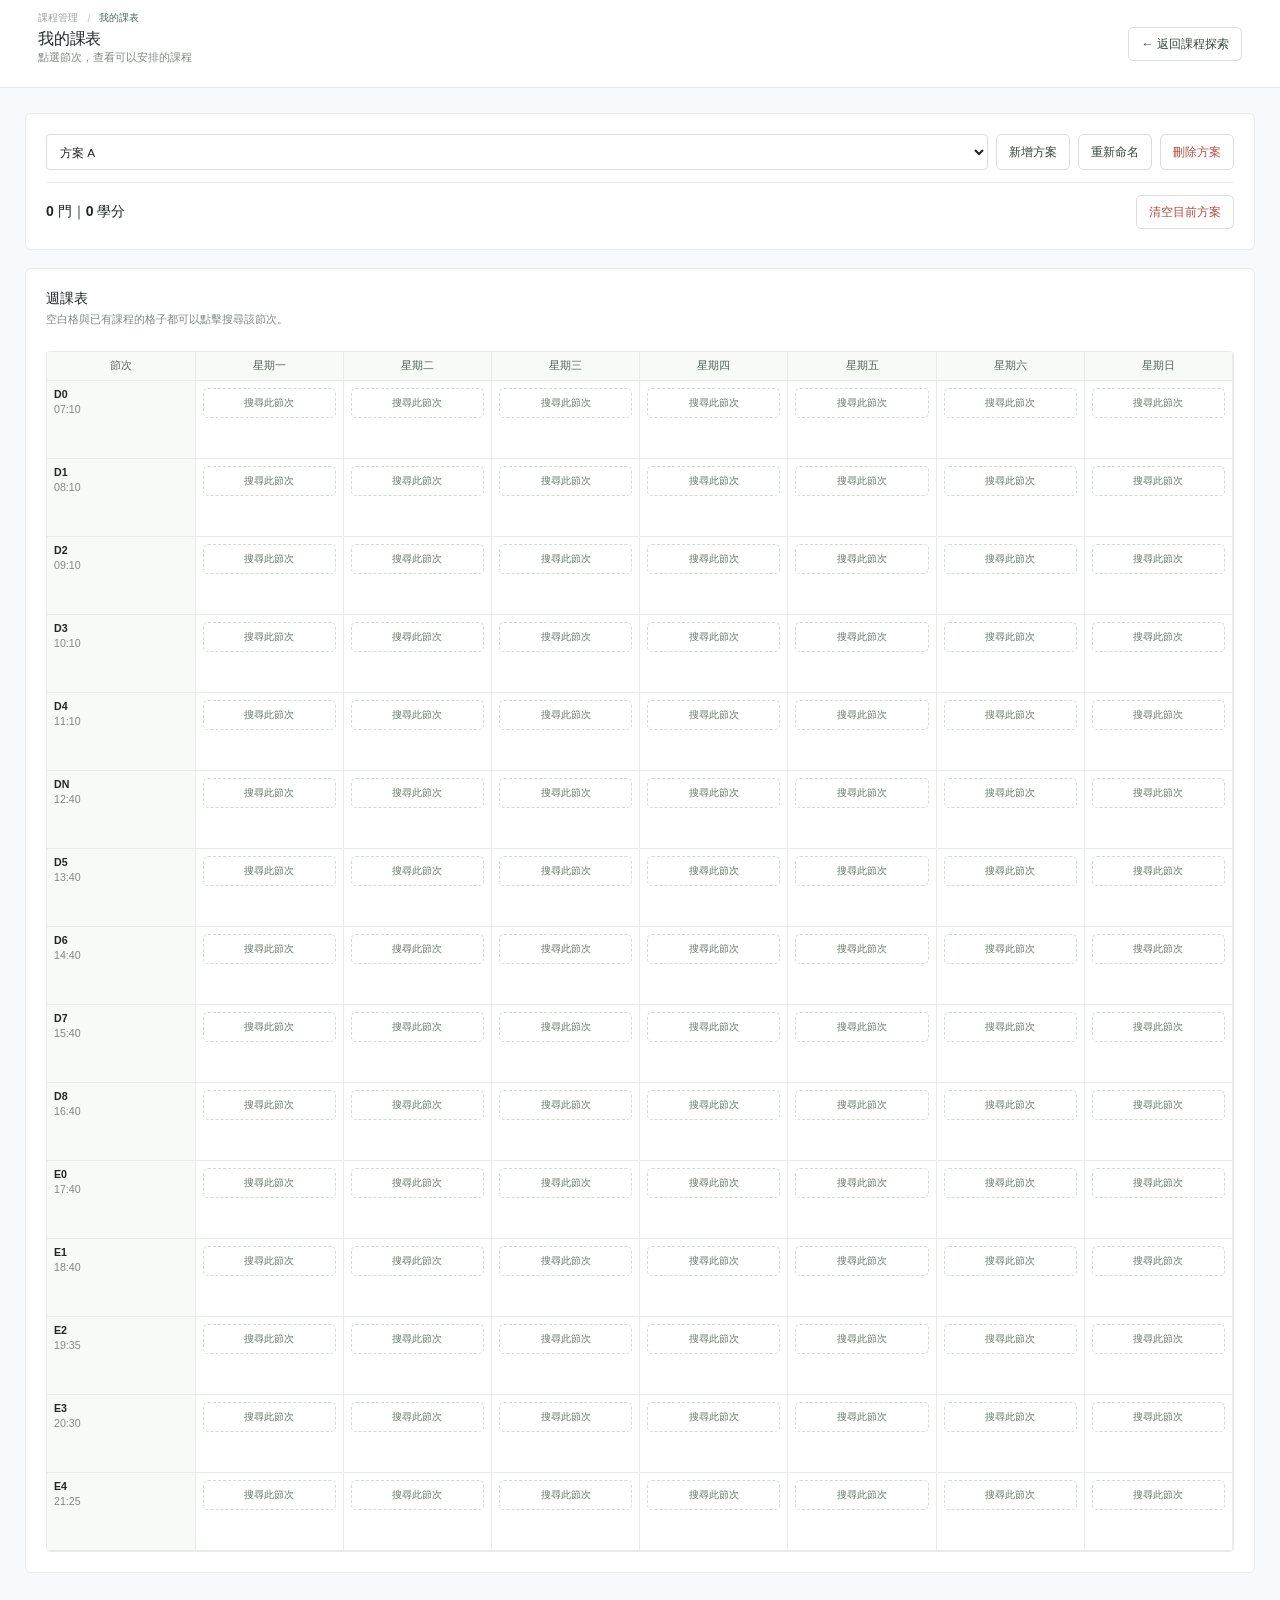
==== commit 87b3f972: "Align timetable header with the new course workspace" ====
--- a/static/schedule.html
+++ b/static/schedule.html
@@ -3,22 +3,21 @@
 <head>
   <meta charset="utf-8" />
   <meta name="viewport" content="width=device-width, initial-scale=1" />
-  <title>輔大課表 Lite+</title>
+  <title>我的課表 | 輔大選課</title>
   <link rel="stylesheet" href="/static/styles.css" />
 </head>
 <body>
   <main class="shell schedule-shell">
     <header class="hero">
       <div class="hero-identity">
-        <div class="brand-mark" aria-hidden="true">F</div>
         <div class="hero-copy">
-          <p class="eyebrow">FJU / MY TIMETABLE</p>
+          <div class="hero-breadcrumb">課程管理 <span aria-hidden="true">/</span> <strong>我的課表</strong></div>
           <h1>我的課表</h1>
-          <p class="muted small">點選空白節次，搜尋可以加入的課程</p>
+          <p class="muted small">點選節次，查看可以安排的課程</p>
         </div>
       </div>
       <div class="hero-actions">
-        <button id="backToSearchBtn" class="secondary">返回課程搜尋</button>
+        <button id="backToSearchBtn" class="secondary">← 返回課程探索</button>
       </div>
     </header>
 
--- a/static/styles.css
+++ b/static/styles.css
@@ -1,538 +1,1108 @@
+
+/* A course-finding interface: dense information, flat lists, quiet controls.
+   Visual interaction reference: UIUXsample / Bluesky's content-first layout.
+   No third-party source, styles, logos or other assets copied. */
 :root {
-  font-family: Inter, "Noto Sans TC", system-ui, -apple-system, BlinkMacSystemFont, "Segoe UI", sans-serif;
-  color: #17202a;
-  background: #f5f7fa;
+  font-family: -apple-system, BlinkMacSystemFont, "Segoe UI", "Noto Sans TC", "PingFang TC", sans-serif;
+  font-size: 14px;
+  color: #202321;
+  background: #fff;
   font-synthesis: none;
+  --ink: #202321;
+  --secondary: #59615b;
+  --muted: #818982;
+  --line: #e8ebe8;
+  --accent: #285c45;
+  --accent-light: #eaf3ed;
+  --surface: #fff;
 }
 * { box-sizing: border-box; }
-body { margin: 0; background: #f5f7fa; }
-button, input, select { font: inherit; }
+body { margin: 0; color: var(--ink); background: #fff; }
+h1,h2,h3,p { margin-top: 0; }
+button,input,select { font: inherit; }
 button { cursor: pointer; }
-button:disabled, input:disabled, select:disabled { cursor: default; opacity: .5; }
-.shell { max-width: 1320px; margin: 0 auto; padding: 30px 20px 64px; }
-.hero, .section-head, .course-card, .toolbar, .pager, .schedule-summary-row, .slot-toolbar, .index-status-row, .filter-label-row { display: flex; align-items: center; gap: 12px; }
-.hero { justify-content: space-between; align-items: flex-end; margin-bottom: 20px; }
-.hero-actions, .toolbar-actions, .schedule-actions, .course-actions { display: flex; align-items: center; gap: 8px; flex-wrap: wrap; }
-.section-head, .index-status-row { justify-content: space-between; }
-.section-head { margin-bottom: 12px; }
-.wrap { flex-wrap: wrap; }
-h1, h2, h3, p { margin-top: 0; }
-h1 { margin-bottom: 6px; font-size: clamp(2rem, 4vw, 3rem); }
-h2 { margin-bottom: 0; font-size: 1.12rem; }
-h3 { margin-bottom: 8px; }
-.eyebrow { margin-bottom: 7px; font-size: .76rem; letter-spacing: .13em; text-transform: uppercase; font-weight: 750; }
-.muted { color: #667085; }
-.small { font-size: .84rem; }
+button:disabled, input:disabled, select:disabled { cursor: default; opacity: .48; }
+button:focus-visible, a:focus-visible, summary:focus-visible, input:focus-visible, select:focus-visible {
+  outline: 2px solid #357d56; outline-offset: 2px;
+}
 .hidden { display: none !important; }
-.panel { background: white; border: 1px solid #e3e7ee; border-radius: 16px; box-shadow: 0 8px 24px rgba(17,24,39,.045); }
-.index-panel, .search-panel, .schedule-control-panel, .timetable-panel, .slot-search-panel { padding: 16px; margin-bottom: 20px; }
-.index-status-row p { margin: 5px 0 0; }
-.index-note { margin: 10px 0 0; }
-.progress-track { height: 8px; margin-top: 12px; border-radius: 999px; overflow: hidden; background: #eaecf0; }
-.progress-value { width: 0; height: 100%; border-radius: inherit; background: #1f5eff; transition: width .25s ease; }
-.search-primary { display: grid; grid-template-columns: minmax(0,1fr) auto; gap: 10px; align-items: end; }
-.search-field input { font-size: 1rem; padding: 12px 13px; }
-.quick-filter-grid { display: grid; grid-template-columns: repeat(5,minmax(0,1fr)); gap: 10px; margin-top: 12px; }
-.filter-grid { display: grid; grid-template-columns: repeat(4,minmax(0,1fr)); gap: 12px; }
-.criterion-row { display: grid; grid-template-columns: repeat(4,minmax(0,1fr)); gap: 12px; margin-top: 12px; }
-.field { display: grid; gap: 6px; min-width: 0; }
-.field > span { color: #475467; font-size: .78rem; font-weight: 650; }
-input, select { width: 100%; border: 1px solid #d0d5dd; border-radius: 10px; padding: 10px 11px; background: white; color: #17202a; }
-input:focus, select:focus { outline: 2px solid #dbe7ff; border-color: #84adff; }
-button, .outline-link { border: 0; border-radius: 10px; padding: 10px 14px; background: #1f5eff; color: white; text-decoration: none; white-space: nowrap; }
-.secondary { background: white; color: #344054; border: 1px solid #d0d5dd; }
-.text-btn { background: transparent; color: #475467; padding: 6px; }
-.danger { color: #b42318; }
-.advanced-filter { margin-top: 14px; border-top: 1px solid #eaecf0; padding-top: 12px; }
-.advanced-filter > summary { cursor: pointer; display: flex; align-items: center; gap: 8px; color: #344054; font-weight: 700; }
-.filter-group { margin-top: 16px; padding-top: 2px; }
-.filter-group + .filter-group { border-top: 1px solid #eaecf0; padding-top: 16px; }
-.advanced-grid { margin-top: 10px; }
-.neutral-badge { background: #f2f4f7 !important; color: #475467 !important; }
-.exact-section-block { margin-top: 14px; padding-top: 13px; border-top: 1px solid #eaecf0; }
-.filter-label-row { align-items: baseline; margin-bottom: 9px; flex-wrap: wrap; }
-.filter-label-row h3 { margin: 0; }
-.chip-grid { display: flex; gap: 7px; flex-wrap: wrap; }
-.filter-chip { display: inline-flex; align-items: center; gap: 6px; padding: 7px 10px; background: #fff; color: #344054; border: 1px solid #d0d5dd; }
-.filter-chip small { color: #667085; }
-.filter-chip.selected { background: #eef4ff; color: #1849a9; border-color: #84adff; }
-.search-toolbar { justify-content: space-between; margin-top: 14px; padding-top: 12px; border-top: 1px solid #eaecf0; }
-.course-list { display: grid; gap: 10px; }
-.course-card { justify-content: space-between; background: white; border: 1px solid #e3e7ee; border-radius: 14px; padding: 15px; align-items: flex-start; }
-.course-main { min-width: 0; flex: 1; }
-.title-row { display: flex; align-items: center; gap: 8px; flex-wrap: wrap; }
-.course-name { margin: 0; font-size: 1.03rem; }
-.course-name-en { margin: 4px 0 0; }
-.badge { display: inline-flex; align-items: center; border-radius: 999px; background: #eef4ff; color: #3538cd; padding: 3px 8px; font-size: .74rem; font-weight: 650; }
-.fit-badge { background: #ecfdf3 !important; color: #027a48 !important; }
-.danger-badge { background: #fef3f2; color: #b42318; }
-.course-meta, .meeting-text, .conflict-note { color: #475467; margin: 7px 0 0; font-size: .88rem; line-height: 1.5; }
-.course-tags { display: flex; gap: 6px; flex-wrap: wrap; margin-top: 9px; }
-.course-tag { border-radius: 999px; background: #f2f4f7; color: #475467; padding: 3px 8px; font-size: .72rem; }
-.course-actions { flex-shrink: 0; }
-.outline-link { background: #eef2f6; color: #344054; }
-.status, .empty { color: #667085; padding: 18px 0; }
-.empty-result { display: grid; gap: 5px; padding: 24px; color: #667085; }
-.empty-result strong { color: #344054; }
-.pager { flex-wrap: wrap; }
-.detail-dialog { width: min(900px, calc(100vw - 28px)); max-height: 88vh; padding: 0; border: 0; border-radius: 16px; box-shadow: 0 24px 70px rgba(16,24,40,.25); }
-.detail-dialog::backdrop { background: rgba(16,24,40,.42); }
-.detail-dialog-inner { padding: 20px; }
-.detail-content { max-height: 72vh; overflow: auto; }
-.detail-grid { display: grid; grid-template-columns: 120px minmax(0,1fr); gap: 0; margin: 0; }
-.detail-grid dt, .detail-grid dd { margin: 0; padding: 10px 8px; border-bottom: 1px solid #eaecf0; }
-.detail-grid dt { font-weight: 700; color: #475467; }
-.detail-grid dd { line-height: 1.55; min-width: 0; }
+.muted { color: var(--muted); }
+.small { font-size: .82rem; }
+.eyebrow,.overline { display: none; }
+.shell { width: 100%; min-height: 100vh; margin: 0; padding: 0; }
+.hero {
+  position: sticky; z-index: 15; top: 0;
+  display: flex; align-items: center; justify-content: space-between;
+  min-height: 69px; padding: 11px clamp(16px,3vw,42px);
+  gap: 20px; background: #fff; border-bottom: 1px solid var(--line);
+}
+.hero-identity { display: flex; align-items: center; min-width: 0; }
+.hero-copy { min-width: 0; }
+.hero h1 { font-size: 1.17rem; line-height: 1.4; font-weight: 750; letter-spacing: -.025em; margin: 0; }
+.hero #termText { color: var(--muted); margin: 2px 0 0; line-height: 1.4; }
+.hero-actions,.toolbar-actions,.schedule-actions { display: flex; align-items: center; gap: 9px; }
+button, .outline-link {
+  color: #fff; background: var(--accent); border: 1px solid var(--accent);
+  border-radius: 5px; text-decoration: none; padding: 8px 12px;
+  font-size: .88rem; font-weight: 610; line-height: 1.3;
+}
+button:not(:disabled):hover { filter: brightness(.94); }
+button.secondary, .secondary {
+  background: #fff; color: #37443a; border-color: #d9dfda;
+}
+button.text-btn { padding: 7px 10px; background: transparent; color: var(--secondary); border-color: transparent; }
+button.danger { color: #ae4e42; }
+.schedule-trigger { background: #283c31; border-color: #283c31; }
+#scheduleCount {
+  display: inline-block; margin-left: 5px; padding: 2px 6px;
+  background: rgba(255,255,255,.13); border-radius: 3px;
+  font-variant-numeric: tabular-nums; font-size: .76rem;
+}
+.panel { background: #fff; border: 0; border-radius: 0; box-shadow: none; }
+.workspace-layout { display: grid; grid-template-columns: 267px minmax(0,1fr); min-height: calc(100vh - 69px); }
+.search-panel {
+  position: sticky; top: 69px; height: calc(100dvh - 69px);
+  min-height: 0; margin: 0; padding: 0; overflow: auto; overscroll-behavior: contain;
+  border-right: 1px solid var(--line); background: #fafbfa;
+  scrollbar-width: thin; scrollbar-color: #d4d9d4 transparent;
+}
+.filter-heading {
+  display: flex; align-items: center; justify-content: space-between;
+  padding: 24px 20px 0;
+}
+.filter-heading h2 { font-size: .91rem; font-weight: 760; margin: 0; }
+.filter-intro { margin: 6px 20px 15px; color: var(--muted); font-size: .79rem; }
+.close-filters,.filter-backdrop,.mobile-filters { display: none; }
+.quick-filter-grid, .filter-grid, .criterion-row { display: grid; gap: 14px; grid-template-columns: 1fr; }
+.quick-filter-grid { margin: 0 20px; padding: 16px 0 20px; border-top: 1px solid var(--line); }
+.field { display: grid; gap: 5px; min-width: 0; }
+.field > span { color: #58635b; font-size: .76rem; font-weight: 660; }
+input,select {
+  height: 36px; min-width: 0; width: 100%;
+  padding: 7px 9px; background: #fff; color: var(--ink);
+  border: 1px solid #d8ded9; border-radius: 4px;
+  font-size: .84rem;
+}
+input::placeholder { color: #a6aca7; }
+.advanced-filter { margin: 0; padding: 0 20px; border-top: 1px solid var(--line); }
+.advanced-filter > summary {
+  padding: 15px 0; cursor: pointer; font-weight: 700;
+  color: #45544a; font-size: .81rem;
+}
+.advanced-filter > summary::marker { color: #929c93; }
+.filter-group { margin: 0; padding: 0 0 21px; }
+.filter-group + .filter-group { border-top: 1px solid var(--line); padding-top: 19px; }
+.filter-group h3, .filter-label-row h3 { font-size: .8rem; margin: 0 0 12px; }
+.filter-label-row { display: flex; gap: 7px; align-items: center; flex-wrap: wrap; margin-bottom: 10px; }
+.filter-label-row .small { line-height: 1.5; }
+.filter-grid, .criterion-row { gap: 12px; }
+.criterion-row { margin-top: 12px; }
+.exact-section-block { margin-top: 19px; border-top: 1px solid var(--line); padding-top: 14px; }
+.chip-grid { display: flex; flex-wrap: wrap; gap: 5px; }
+.filter-chip {
+  color: #526356; background: #fff; border: 1px solid #dee4de;
+  border-radius: 4px; padding: 5px 7px; font-size: .76rem;
+}
+.filter-chip small { color: #949f96; font-size: .68rem; margin-left: 2px; }
+.filter-chip.selected { background: var(--accent-light); border-color: #8bb19a; color: var(--accent); }
+.badge { color: #647569; background: #eff2ef; border-radius: 3px; padding: 2px 5px; font-weight: 650; font-size: .69rem; }
+.neutral-badge { color: #66756b!important; background: #eff2ef!important; }
+.fit-badge { color: #4f8961!important; background: #edf6ef!important; }
+.danger-badge { color: #a4483e!important; background: #fbefec!important; }
+.saved-filter-panel { border-top: 1px solid var(--line); padding: 18px 20px; }
+.saved-filter-panel .field { margin-bottom: 9px; }
+.saved-view-actions { display: flex; gap: 9px; align-items: center; margin-top: 8px; }
+.saved-view-actions button { font-size: .77rem; padding: 7px 10px; }
+.search-toolbar {
+  position: sticky; z-index: 2; bottom: 0;
+  padding: 14px 20px 16px; background: #fafbfa; border-top: 1px solid var(--line);
+}
+#activeFilterText {
+  max-height: 4em; overflow: hidden; line-height: 1.5; margin-bottom: 9px;
+  overflow-wrap: anywhere; font-size: .74rem;
+}
+.search-toolbar .toolbar-actions { width: 100%; display: grid; grid-template-columns: 1fr 1fr; gap: 7px; }
+.search-toolbar .toolbar-actions button { min-width: 0; padding: 8px 6px; font-size: .8rem; }
+.results-column { min-width: 0; width: 100%; max-width: 1250px; margin: 0 auto; padding: 31px clamp(20px,4vw,64px) 75px; }
+.search-primary { display: grid; grid-template-columns: minmax(0,1fr) auto; align-items: end; gap: 8px; }
+.search-field { gap: 0; }
+.search-field > span { display: none; }
+.search-field input {
+  height: 45px; padding: 10px 13px; border-radius: 5px;
+  font-size: .95rem; background: #fcfdfc;
+}
+.search-primary > button { height: 45px; padding: 0 18px; white-space: nowrap; }
+.results-head {
+  margin: 34px 0 12px; display: flex; align-items: center; justify-content: space-between;
+  flex-wrap: wrap; gap: 12px;
+}
+.results-title-line { display: flex; align-items: baseline; gap: 12px; }
+.results-title h2 { font-size: 1.13rem; letter-spacing: -.025em; margin: 0; }
+#resultCount { font-variant-numeric: tabular-nums; }
+.results-tools { display: flex; align-items: center; gap: 8px; }
+.pager { display: flex; align-items: center; gap: 7px; }
+.pager button { font-size: .77rem; padding: 6px 9px; }
+#pageText { min-width: 40px; text-align: center; font-size: .76rem; font-variant-numeric: tabular-nums; }
+.course-view-toolbar {
+  display: flex; align-items: center; justify-content: space-between; flex-wrap: wrap;
+  gap: 10px; border-bottom: 1px solid #dadeDA; margin-top: 9px;
+}
+.view-tabs,.view-actions { display: flex; align-items: center; gap: 12px; }
+.view-tab {
+  position: relative; padding: 13px 2px; border: 0; border-radius: 0;
+  background: transparent; color: #7b847b; font-size: .86rem; font-weight: 650;
+}
+.view-tab.selected { color: #222a24; }
+.view-tab.selected::after { content:""; position:absolute; bottom:-1px; left:0; right:0; height:2px; background:#243e2d; }
+#favoriteCount { font-variant-numeric: tabular-nums; font-weight: 500; color: #969e97; margin-left: 2px; }
+.quiet-action {
+  background: transparent; color: #68776c; border: 1px solid transparent;
+  padding: 7px 9px; font-size: .8rem;
+}
+.quiet-action.selected { background: #eaf3ed; color: var(--accent); }
+.quiet-action:not(:disabled):hover, .view-tab:not(:disabled):hover { background: #f3f6f3; filter: none; }
+.quiet-action #compareCount { margin-left: 2px; font-variant-numeric: tabular-nums; }
+.view-message {
+  font-size: .78rem; line-height: 1.5;
+  margin-top: 11px; color: #657769;
+}
+.status { padding: 16px 0; color: var(--muted); }
+.course-list { display: block; }
+.course-card {
+  display: flex; align-items: flex-start; justify-content: space-between;
+  gap: 25px; padding: 20px 1px;
+  border-bottom: 1px solid var(--line); background: #fff;
+}
+.course-card:hover { background: #fcfdfc; }
+.course-main { min-width: 0; flex: 1 1 auto; }
+.title-row { display: flex; flex-wrap: wrap; align-items: center; gap: 6px; }
+.course-name { font-size: 1.01rem; font-weight: 715; line-height: 1.5; margin: 0 5px 0 0; letter-spacing: -.015em; }
+.course-name-en { font-size: .76rem; margin: 3px 0 0 33px; }
+.favorite-btn {
+  color: #a5ada6; background: transparent; border: 0; font-size: 1.5rem;
+  line-height: 1; width: 27px; height: 27px; padding: 0; flex: 0 0 27px;
+}
+.favorite-btn.selected { color: #c68a35; }
+.favorite-btn:hover { color: #806729; background: transparent; filter: none; }
+.course-meta,.meeting-text,.conflict-note { margin: 8px 0 0 33px; color: #617067; font-size: .82rem; line-height: 1.6; overflow-wrap: anywhere; }
+.meeting-text { color: #3e6550; }
+.course-tags { display: flex; flex-wrap: wrap; gap: 5px; margin: 8px 0 0 33px; }
+.course-tag { padding: 2px 5px; border-radius: 3px; color: #738174; background: #f1f3f0; font-size: .7rem; }
+.course-actions { display: flex; flex: 0 0 auto; align-items: center; flex-wrap: wrap; gap: 7px; min-width: 225px; justify-content: flex-end; padding-top: 1px; }
+.course-actions button, .course-actions a { padding: 7px 10px; font-size: .77rem; text-align: center; }
+.course-actions .outline-link { background: none; border-color: transparent; color: var(--accent); }
+.course-actions .detail-btn,.course-actions .compare-btn { background: none; border-color: transparent; color: #526c58; }
+.course-actions .compare-btn.selected { color: #285c45; background: #eaf3ed; }
+.course-actions button:hover, .outline-link:hover { filter: none; background: #f0f4f1; }
+.course-actions .add-btn { color: #fff; background: #293e32; border-color: #293e32; }
+.course-actions .add-btn:hover { background: #385742; }
+.empty-result {
+  padding: 62px 16px; text-align: center; display: grid; place-content: center;
+  gap: 8px; color: var(--muted);
+}
+.empty-result strong { color: #323f35; }
+.detail-dialog,.compare-dialog {
+  width: min(980px,calc(100vw - 24px)); max-height: 92dvh;
+  padding: 0; border: 1px solid #e1e7e1; border-radius: 7px;
+  box-shadow: 0 25px 80px rgba(10,30,17,.22);
+}
+.detail-dialog::backdrop,.compare-dialog::backdrop { background: rgba(20,34,25,.47); }
+.detail-dialog-inner { padding: 0; }
+.detail-dialog .section-head,.compare-dialog-header {
+  display: flex; justify-content: space-between; align-items: center; gap: 15px;
+  border-bottom: 1px solid var(--line); padding: 18px 21px;
+}
+.detail-dialog .section-head h2,.compare-dialog h2 { margin: 0; font-size: 1.08rem; }
+.detail-content { max-height: calc(92dvh - 77px); overflow: auto; padding: 10px 21px 26px; }
+.detail-grid { display: grid; grid-template-columns: 125px minmax(0,1fr); gap: 0; margin: 0; }
+.detail-grid dt,.detail-grid dd { padding: 11px 8px; margin: 0; border-bottom: 1px solid var(--line); line-height: 1.6; }
+.detail-grid dt { color: #66766a; font-weight: 670; font-size: .81rem; }
+.detail-grid dd { min-width: 0; overflow-wrap: anywhere; }
 .preline { white-space: pre-line; }
+.compare-dialog-header p { margin: 5px 0 0; }
+.compare-dialog-actions { display: flex; align-items: center; gap: 6px; }
+.compare-content { overflow: auto; max-height: calc(92dvh - 95px); }
+.comparison-table { width: 100%; border-collapse: collapse; min-width: 620px; table-layout: fixed; }
+.comparison-table th,.comparison-table td { padding: 14px 12px; text-align: left; vertical-align: top; border-bottom: 1px solid var(--line); font-size: .85rem; line-height: 1.55; overflow-wrap: anywhere; }
+.comparison-table tr > :first-child { width: 108px; background: #fafbfa; color: #6b786e; font-weight: 630; }
+.comparison-table thead th { position: sticky; top: 0; background: #fafbfa; z-index: 1; font-weight: 710; }
+.comparison-course-title { margin-bottom: 6px; color: var(--ink); }
+.comparison-remove { padding: 2px 0; border: 0; background: transparent; color: #7d867e; font-size: .75rem; }
+.comparison-remove:hover { background: transparent; color: #a23d3d; }
 
-.schedule-shell { max-width: 1450px; }
+/* Timetable interface shares the same compact typography and borders. */
+.schedule-shell { max-width: 1540px; margin: 0 auto; padding: 0 25px 55px; }
+.schedule-shell .hero { margin: 0 -25px 25px; }
+.schedule-control-panel,.timetable-panel,.slot-search-panel { padding: 20px; margin-bottom: 18px; border: 1px solid var(--line); border-radius: 6px; }
 .schedule-plan-toolbar { display: grid; grid-template-columns: minmax(180px,1fr) auto auto auto; gap: 8px; }
-.schedule-summary-row { justify-content: space-between; margin-top: 12px; padding-top: 12px; border-top: 1px solid #eaecf0; }
-.timetable-panel { overflow: hidden; }
-.timetable-wrap { overflow: auto; border: 1px solid #eaecf0; border-radius: 12px; }
-.timetable { width: 100%; min-width: 1040px; border-collapse: collapse; table-layout: fixed; }
-.timetable th, .timetable td { border-right: 1px solid #eaecf0; border-bottom: 1px solid #eaecf0; padding: 6px; vertical-align: top; }
-.timetable thead th { position: sticky; top: 0; background: #f8fafc; z-index: 2; font-size: .8rem; }
-.timetable tbody th { width: 75px; background: #f8fafc; font-size: .78rem; text-align: left; }
-.timetable tbody th strong, .timetable tbody th span { display: block; }
-.timetable tbody th span { color: #667085; font-weight: 400; margin-top: 2px; }
-.timetable td { height: 74px; background: white; }
-.schedule-slot-cell { cursor: pointer; position: relative; transition: background .12s ease; }
-.schedule-slot-cell:hover { background: #f8fbff; }
-.timetable-course { display: block; width: 100%; padding: 6px 7px; margin-bottom: 4px; border-radius: 8px; background: #eef4ff; color: #1849a9; font-size: .76rem; line-height: 1.25; white-space: normal; text-align: left; }
-.slot-search-button, .slot-search-mini { width: 100%; border: 1px dashed #b2c4e8; background: transparent; color: #475467; white-space: normal; }
-.slot-search-button { min-height: 48px; font-size: .75rem; }
-.slot-search-mini { padding: 4px 6px; font-size: .7rem; }
-.conflict-cell { background: #fff4ed !important; }
-.slot-search-panel { scroll-margin-top: 14px; }
-.slot-toolbar { justify-content: space-between; align-items: end; margin-bottom: 10px; flex-wrap: wrap; }
-.slot-keyword { min-width: min(100%,360px); }
+.schedule-summary-row { display: flex; justify-content: space-between; align-items: center; gap: 12px; padding-top: 12px; margin-top: 12px; border-top: 1px solid var(--line); }
+.timetable-panel .section-head,.slot-toolbar { display: flex; justify-content: space-between; align-items: center; flex-wrap: wrap; gap: 12px; margin-bottom: 12px; }
+.timetable-panel h2,.slot-toolbar h2 { font-size: 1.02rem; margin: 0 0 4px; }
+.timetable-wrap { overflow: auto; border: 1px solid var(--line); border-radius: 4px; }
+.timetable { border-collapse: collapse; width: 100%; min-width: 950px; table-layout: fixed; }
+.timetable th,.timetable td { border-right: 1px solid var(--line); border-bottom: 1px solid var(--line); padding: 7px; vertical-align: top; }
+.timetable thead th { position: sticky; top: 0; z-index: 2; background: #f8faf8; color: #536457; font-size: .77rem; }
+.timetable tbody th { width: 79px; background: #f8faf8; text-align: left; font-size: .76rem; }
+.timetable tbody th strong,.timetable tbody th span { display: block; }
+.timetable tbody th span { margin-top: 3px; color: var(--muted); font-weight: 400; }
+.timetable td { height: 78px; }
+.schedule-slot-cell { cursor: pointer; }
+.schedule-slot-cell:hover { background: #f7fbf8; }
+.timetable-course { display: block; width: 100%; text-align: left; padding: 7px; margin-bottom: 4px; white-space: normal; font-size: .74rem; border-radius: 4px; background: #e9f3ec; color: #285c45; border-color: #d8e7dc; }
+.slot-search-button,.slot-search-mini { width: 100%; white-space: normal; padding: 5px; min-height: 30px; font-size: .72rem; background: transparent; border: 1px dashed #cddccf; color: #667869; }
+.conflict-cell { background: #fff4ef !important; }
+.slot-search-panel .search-primary { max-width: 650px; }
+.slot-course-card .course-meta,.slot-course-card .meeting-text { margin-left: 0; }
 .slot-pager { justify-content: center; margin-top: 14px; }
-.slot-course-card .conflict-note.danger { color: #b42318; }
-
-@media (max-width: 1080px) {
-  .quick-filter-grid { grid-template-columns: repeat(3,minmax(0,1fr)); }
-  .filter-grid, .criterion-row { grid-template-columns: repeat(3,minmax(0,1fr)); }
-}
-@media (max-width: 760px) {
-  .quick-filter-grid, .filter-grid, .criterion-row { grid-template-columns: repeat(2,minmax(0,1fr)); }
-  .hero { align-items: stretch; flex-direction: column; }
-  .course-card { flex-direction: column; }
-  .course-actions { width: 100%; }
-  .course-actions > * { flex: 1; text-align: center; }
-  .schedule-plan-toolbar { grid-template-columns: 1fr 1fr; }
-  .schedule-plan-toolbar select { grid-column: 1 / -1; }
-  .schedule-summary-row { align-items: stretch; flex-direction: column; }
-  .detail-grid { grid-template-columns: 1fr; }
-  .detail-grid dt { padding-bottom: 3px; border-bottom: 0; }
-  .detail-grid dd { padding-top: 3px; }
-}
-@media (max-width: 520px) {
-  .shell { padding: 20px 13px 42px; }
-  .search-primary, .quick-filter-grid, .filter-grid, .criterion-row { grid-template-columns: 1fr; }
-  .hero-actions, .toolbar-actions, .schedule-actions { width: 100%; }
-  .hero-actions > *, .toolbar-actions > *, .schedule-actions > * { flex: 1; text-align: center; }
-  .search-toolbar, .index-status-row { align-items: stretch; flex-direction: column; }
-  .pager { justify-content: center; }
-}
-
-
-/* UIUXsample / uiux-reference: Twenty-inspired restrained academic workspace.
-   Original branding and application semantics retained; no upstream code/assets copied. */
-:root {
-  --canvas: #f7f7f5;
-  --surface: #fff;
-  --surface-soft: #fafaf9;
-  --ink: #232b27;
-  --ink-soft: #56615b;
-  --ink-muted: #78817a;
-  --line: #e5e9e5;
-  --line-strong: #d3dbd5;
-  --accent: #24543f;
-  --accent-hover: #193e2e;
-  --accent-soft: #eaf2ed;
-  --focus: rgba(36, 84, 63, .19);
-  font-family: Inter, "Noto Sans TC", "PingFang TC", "Microsoft JhengHei", system-ui, sans-serif;
-  font-size: 14px;
-  color: var(--ink);
-  background: var(--canvas);
-}
-body { background: var(--canvas); color: var(--ink); }
-button, input, select { font: inherit; }
-button { transition: background-color .16s ease, border-color .16s ease, color .16s ease; }
-button:disabled { opacity: .42; }
-button:focus-visible, a:focus-visible, summary:focus-visible { outline: 3px solid var(--focus); outline-offset: 2px; }
-input:focus, select:focus { outline: 3px solid var(--focus); outline-offset: 0; border-color: var(--accent); }
-input::placeholder { color: #a3aaa5; }
-.shell { width: 100%; max-width: 1540px; margin: 0 auto; padding: 0 30px 54px; }
-.hidden { display: none !important; }
-.muted { color: var(--ink-muted); }
-.small { font-size: .81rem; }
-.eyebrow, .overline {
-  margin: 0 0 3px;
-  color: var(--ink-muted);
-  font-size: .69rem;
-  font-weight: 750;
-  letter-spacing: .09em;
-  line-height: 1.35;
-}
-.hero {
-  position: relative;
-  display: flex;
-  align-items: center;
-  justify-content: space-between;
-  gap: 20px;
-  margin: 0;
-  min-height: 106px;
-  border-bottom: 1px solid var(--line);
-  padding: 20px 0;
-  background: transparent;
-}
-.hero-identity { display: flex; align-items: center; gap: 15px; min-width: 0; }
-.brand-mark {
-  width: 43px; height: 43px; flex: 0 0 43px;
-  display: grid; place-items: center;
-  background: var(--accent); color: #fff;
-  border-radius: 11px;
-  font-weight: 780; font-size: 1.4rem;
-  font-family: Georgia, "Times New Roman", serif;
-  box-shadow: inset 0 0 0 1px rgba(255,255,255,.1);
-}
-.hero-copy { min-width: 0; }
-.hero h1 { margin: 0; font-size: 1.32rem; line-height: 1.45; letter-spacing: -.025em; font-weight: 740; }
-.hero #termText { margin: 4px 0 0; line-height: 1.45; }
-.hero-actions { gap: 9px; flex-wrap: nowrap; }
-.hero-actions button { padding: 10px 14px; min-height: 38px; }
-#scheduleCount {
-  display: inline-grid; place-items: center;
-  min-width: 19px; height: 19px; padding: 0 4px;
-  border-radius: 5px; margin-left: 5px;
-  background: rgba(255,255,255,.16); color: white;
-  font-size: .76rem; font-variant-numeric: tabular-nums;
-}
-button, .outline-link {
-  border-radius: 7px; padding: 9px 13px;
-  background: var(--accent); color: white; font-weight: 620;
-}
-button:not(:disabled):hover { background: var(--accent-hover); }
-button.secondary {
-  background: var(--surface);
-  border: 1px solid var(--line-strong);
-  color: var(--ink-soft);
-}
-button.secondary:not(:disabled):hover { background: #f4f7f4; border-color: #bfcac1; color: var(--ink); }
-button.text-btn { background: transparent; border: 0; color: var(--ink-muted); }
-button.text-btn:hover { color: var(--ink); background: #f0f3f0; }
-button.danger { color: #b14c42; }
-button.danger:not(:disabled):hover { color: #9c3228; background: #fff5f2; }
-.panel { border: 1px solid var(--line); border-radius: 9px; box-shadow: none; background: var(--surface); }
-.workspace-layout {
-  display: grid; grid-template-columns: 266px minmax(0, 1fr);
-  align-items: start;
-  gap: 26px; padding-top: 26px;
-}
-.search-panel {
-  position: sticky; top: 16px;
-  margin: 0; padding: 0;
-  overflow-y: auto; overscroll-behavior: contain;
-  max-height: calc(100dvh - 32px);
-  scrollbar-width: thin; scrollbar-color: #d9e0da transparent;
-}
-.filter-heading {
-  padding: 20px 20px 0;
-  display: flex; align-items: center; justify-content: space-between;
-}
-.filter-heading h2 { font-size: 1.1rem; line-height: 1.35; margin: 0; font-weight: 740; }
-.filter-intro { margin: 8px 20px 17px; color: var(--ink-muted); font-size: .78rem; line-height: 1.5; }
-.close-filters, .mobile-filters, .filter-backdrop { display: none; }
-.quick-filter-grid {
-  display: grid; grid-template-columns: minmax(0,1fr);
-  gap: 14px; margin: 0 20px; padding: 17px 0 20px;
-  border-top: 1px solid var(--line);
-}
-.field { gap: 6px; }
-.field > span { color: var(--ink-soft); font-size: .76rem; font-weight: 670; letter-spacing: .005em; }
-.field input, .field select, input, select {
-  background: var(--surface);
-  border: 1px solid var(--line-strong);
-  color: var(--ink);
-  border-radius: 7px;
-  height: 37px;
-  min-height: 37px;
-  padding: 7px 10px;
-  font-size: .88rem;
-  box-shadow: 0 1px 1px rgba(12,30,20,.015);
-}
-input:disabled, select:disabled { color: #9ca59e; background: #f7f8f6; }
-.advanced-filter {
-  margin: 0;
-  border-top: 1px solid var(--line);
-  padding: 0 20px;
-}
-.advanced-filter > summary {
-  list-style: none; padding: 15px 0;
-  font-size: .82rem; font-weight: 710; color: var(--ink-soft);
-  user-select: none;
-}
-.advanced-filter > summary::-webkit-details-marker { display: none; }
-.advanced-filter > summary::before {
-  content: "+"; font-size: 1.15rem; line-height: 1;
-  width: 15px; margin-right: 1px; color: var(--ink-muted);
-}
-.advanced-filter[open] > summary::before { content: "−"; }
-.filter-group { margin: 2px 0 17px; padding: 0; }
-.filter-group h3 { font-size: .85rem; font-weight: 760; margin: 0 0 11px; }
-.filter-group + .filter-group { border-top: 1px solid var(--line); padding-top: 17px; }
-.filter-grid, .criterion-row { grid-template-columns: 1fr; gap: 12px; margin-top: 0; }
-.criterion-row { margin-top: 12px; }
-.exact-section-block { margin-top: 13px; padding-top: 13px; border-top: 1px solid var(--line); }
-.filter-label-row { gap: 6px; margin-bottom: 10px; }
-.filter-label-row .muted { line-height: 1.45; }
-.chip-grid { gap: 5px; }
-.filter-chip {
-  border: 1px solid var(--line-strong);
-  border-radius: 5px; padding: 6px 8px;
-  color: var(--ink-soft); background: var(--surface);
-  font-size: .77rem;
-}
-.filter-chip small { color: var(--ink-muted); font-variant-numeric: tabular-nums; }
-.filter-chip.selected { background: var(--accent-soft); border-color: #99b7a5; color: var(--accent); }
-.neutral-badge { background: #f2f4f2 !important; color: #69766d !important; }
-.search-toolbar {
-  display: block; margin: 0; padding: 12px 20px 16px;
-  border-top: 1px solid var(--line);
-  position: sticky; bottom: 0; background: var(--surface);
-  z-index: 2;
-}
-#activeFilterText {
-  line-height: 1.45; margin-bottom: 10px;
-  max-height: 4.35em; overflow: hidden; overflow-wrap: anywhere;
-}
-.search-toolbar .toolbar-actions { display: grid; grid-template-columns: 1fr 1fr; gap: 7px; width: 100%; }
-.search-toolbar button { padding: 9px 7px; min-width: 0; }
-.results-column { min-width: 0; }
-.search-primary {
-  display: grid; grid-template-columns: minmax(0, 1fr) auto;
-  gap: 11px; align-items: end;
-  padding: 19px 20px;
-  border: 1px solid var(--line); border-radius: 9px;
-  background: var(--surface);
-}
-.search-primary .field > span { font-size: .76rem; }
-.search-field input {
-  height: 42px; min-height: 42px;
-  font-size: .99rem; padding: 10px 13px;
-}
-.search-primary > button { height: 42px; padding: 10px 19px; }
-.results-head {
-  margin: 25px 1px 14px;
-  display: flex; align-items: end; justify-content: space-between;
-  gap: 15px; flex-wrap: wrap;
-}
-.results-title .overline { margin-bottom: 5px; }
-.results-title-line { display: flex; gap: 13px; align-items: baseline; flex-wrap: wrap; }
-.results-head h2 { font-size: 1.18rem; letter-spacing: -.02em; margin: 0; }
-#resultCount { font-variant-numeric: tabular-nums; }
-.results-tools { display: flex; gap: 8px; align-items: center; flex-wrap: wrap; }
-.pager { gap: 6px; }
-.pager button { font-size: .8rem; min-height: 32px; padding: 7px 10px; }
-#pageText { min-width: 43px; text-align: center; font-variant-numeric: tabular-nums; }
-.course-list {
-  display: block;
-  border: 1px solid var(--line); border-radius: 9px;
-  overflow: hidden; background: var(--surface);
-}
-.course-card {
-  display: flex; justify-content: space-between; gap: 20px;
-  background: var(--surface);
-  border: 0; border-bottom: 1px solid var(--line);
-  border-radius: 0; box-shadow: none;
-  padding: 18px 20px; align-items: flex-start;
-}
-.course-card:last-child { border-bottom: 0; }
-.course-card:hover { background: var(--surface-soft); }
-.course-main { min-width: 0; flex: 1; }
-.course-name { margin: 0; font-size: 1.03rem; line-height: 1.5; letter-spacing: -.013em; font-weight: 720; }
-.title-row { gap: 7px; align-items: center; }
-.course-name-en { margin: 2px 0 0; font-size: .79rem; line-height: 1.45; }
-.badge {
-  border-radius: 4px; padding: 3px 6px;
-  background: #eef2ed; color: #4a6856;
-  font-size: .69rem; font-weight: 670; white-space: nowrap;
-}
-.fit-badge { background: #eaf3eb !important; color: #3f7551 !important; }
-.danger-badge { background: #fbefec !important; color: #aa483d !important; }
-.course-meta, .meeting-text, .conflict-note {
-  color: var(--ink-soft); font-size: .84rem;
-  line-height: 1.65; margin: 7px 0 0; overflow-wrap: anywhere;
-}
-.meeting-text { color: #526d5a; }
-.course-tags { gap: 5px; margin-top: 9px; }
-.course-tag {
-  background: #f3f5f2; color: #6a776d; border: 1px solid #edf0ec;
-  border-radius: 4px; padding: 2px 6px; font-size: .7rem;
-}
-.course-actions {
-  display: flex; align-items: stretch; flex-direction: column;
-  flex-wrap: nowrap; gap: 6px; min-width: 116px;
-}
-.course-actions button, .course-actions .outline-link {
-  text-align: center; padding: 7px 10px;
-  font-size: .78rem; min-height: 32px;
-}
-.outline-link {
-  display: inline-grid; place-items: center;
-  background: transparent; color: var(--accent);
-  border: 1px solid transparent; text-decoration: none;
-}
-.outline-link:hover { background: var(--accent-soft); color: var(--accent-hover); }
-.course-actions .detail-btn { background: #fff; }
-.status { color: var(--ink-muted); padding: 14px 2px; }
-.empty-result {
-  display: grid; place-content: center; gap: 7px; min-height: 210px;
-  text-align: center; color: var(--ink-muted);
-  border: none; border-radius: 0; background: var(--surface);
-}
-.empty-result strong { color: var(--ink); font-size: 1rem; }
-.detail-dialog {
-  width: min(840px, calc(100vw - 28px)); max-height: 92dvh;
-  border: 1px solid var(--line); border-radius: 11px;
-  box-shadow: 0 30px 100px rgba(18,33,24,.18);
-}
-.detail-dialog::backdrop { background: rgba(25,34,28,.52); }
-.detail-dialog-inner { padding: 0; }
-.detail-dialog .section-head {
-  position: sticky; top: 0; z-index: 2; display: flex;
-  background: var(--surface); border-bottom: 1px solid var(--line);
-  padding: 17px 22px; margin: 0; gap: 12px;
-}
-#detailTitle { font-size: 1.12rem; line-height: 1.5; }
-#detailContent { max-height: calc(92dvh - 80px); overflow-y: auto; padding: 8px 22px 24px; }
-.detail-grid { grid-template-columns: 128px minmax(0,1fr); }
-.detail-grid dt, .detail-grid dd { padding: 12px 9px; border-color: var(--line); }
-.detail-grid dt { color: var(--ink-muted); font-size: .82rem; font-weight: 650; }
-.detail-grid dd { font-size: .9rem; color: var(--ink); overflow-wrap: anywhere; }
-.filter-backdrop { display: none; }
-
-/* Cal.com-like neutral scheduling surface: high contrast for time and selection. */
-.shell.schedule-shell { max-width: 1540px; }
-.schedule-shell .hero { margin-bottom: 22px; }
-.schedule-control-panel, .timetable-panel, .slot-search-panel {
-  padding: 20px; margin-bottom: 17px;
-}
-.schedule-plan-toolbar { grid-template-columns: minmax(160px, 1fr) repeat(3, auto); }
-.schedule-summary-row { border-top: 1px solid var(--line); gap: 12px; }
-.schedule-summary-row #termText { margin-left: 10px; }
-.timetable-panel .section-head h2, .slot-toolbar h2 { font-size: 1.05rem; }
-.timetable-wrap { border: 1px solid var(--line); border-radius: 7px; }
-.timetable { min-width: 990px; }
-.timetable th, .timetable td { border-color: var(--line); }
-.timetable thead th {
-  font-size: .76rem; font-weight: 710;
-  color: var(--ink-soft); background: #f5f7f4;
-  padding: 10px 6px;
-}
-.timetable tbody th {
-  width: 80px; background: #f8f9f7;
-  color: var(--ink); padding: 8px; font-size: .78rem;
-}
-.timetable tbody th span { color: var(--ink-muted); }
-.timetable td { min-height: 76px; background: var(--surface); padding: 6px; }
-.schedule-slot-cell:hover { background: #f3f8f4 !important; }
-.timetable-course {
-  border-radius: 5px; padding: 7px 8px;
-  background: var(--accent-soft); color: var(--accent-hover);
-  font-size: .76rem; font-weight: 650; line-height: 1.35;
-  text-align: left;
-}
-.timetable-course:hover { background: #dfeee4; }
-.slot-search-button, .slot-search-mini {
-  border: 1px dashed #cbd9cd; color: var(--ink-muted);
-  background: transparent; border-radius: 5px; font-size: .73rem;
-}
-.slot-search-button:hover, .slot-search-mini:hover { background: #edf5ef !important; color: var(--accent); }
-.conflict-cell { background: #fff5f1 !important; }
-.slot-search-panel .course-list { margin-top: 14px; }
-.slot-course-card { padding: 16px; }
-
+.slot-course-card .conflict-note { margin-left: 0; }
 @media (max-width: 1120px) {
-  .shell { padding-left: 20px; padding-right: 20px; }
-  .workspace-layout { gap: 18px; grid-template-columns: 250px minmax(0,1fr); }
-  .course-card { gap: 14px; }
+  .workspace-layout { grid-template-columns: 247px minmax(0,1fr); }
+  .course-actions { min-width: 175px; }
 }
 @media (max-width: 900px) {
-  .workspace-layout { display: block; padding-top: 18px; }
-  .shell { padding: 0 18px 40px; }
-  .hero { min-height: 92px; }
+  .workspace-layout { display: block; }
+  .results-column { padding: 24px 23px 60px; }
   .filter-backdrop {
-    display: none; position: fixed; inset: 0; z-index: 49;
+    display: none; position: fixed; inset: 0; z-index: 24;
     width: 100vw; height: 100dvh; border: 0; border-radius: 0;
-    background: rgba(22,35,26,.48); padding: 0;
+    background: rgba(16,26,17,.5);
   }
   .filters-open { overflow: hidden; }
   .filters-open .filter-backdrop { display: block; }
   .search-panel {
-    position: fixed; left: 0; top: 0; bottom: 0;
-    z-index: 50; width: min(344px, 92vw);
-    max-height: 100dvh; height: 100dvh;
-    border: none; border-radius: 0;
-    box-shadow: 20px 0 40px rgba(21,34,26,.12);
+    position: fixed; top: 0; bottom: 0; left: 0; z-index: 25;
+    height: 100dvh; width: min(350px,92vw);
+    border-right: 1px solid var(--line);
     transform: translateX(-105%); visibility: hidden;
-    transition: transform .2s ease, visibility .2s ease;
+    transition: transform .18s ease, visibility .18s ease;
   }
   .filters-open .search-panel { transform: translateX(0); visibility: visible; }
-  .close-filters, .mobile-filters { display: inline-flex; }
-  .close-filters { align-items: center; justify-content: center; width: 31px; height: 31px; font-size: .94rem; }
-  .mobile-filters { align-items: center; gap: 8px; }
-  .mobile-filters span { font-size: 1.1rem; line-height: .7; }
-  .results-head { margin-top: 21px; }
-  .filter-heading { padding-top: 22px; }
-  .search-toolbar { padding-bottom: max(15px, env(safe-area-inset-bottom)); }
-}
-@media (max-width: 640px) {
-  .shell { padding-left: 13px; padding-right: 13px; }
-  .hero { gap: 10px; align-items: center; padding: 16px 0; min-height: 88px; }
-  .hero-identity { gap: 9px; }
-  .brand-mark { width: 36px; height: 36px; flex-basis: 36px; border-radius: 8px; font-size: 1.2rem; }
-  .hero h1 { font-size: 1.05rem; }
-  .hero .eyebrow { font-size: .59rem; }
-  .hero #termText { display: none; }
-  .hero-actions { width: auto; flex-wrap: nowrap; gap: 5px; }
-  .hero-actions > * { flex: initial; width: auto; min-width: 0; }
-  #refreshBtn { font-size: 0; width: 37px; height: 37px; padding: 0; }
-  #refreshBtn::after { content: "↻"; font-size: 20px; line-height: 1; }
-  .hero-actions #openScheduleBtn { font-size: .82rem; padding: 7px 8px; min-height: 37px; }
-  .search-primary { grid-template-columns: minmax(0,1fr) auto; gap: 8px; padding: 13px; }
-  .search-field input { font-size: .9rem; min-height: 40px; height: 40px; }
-  .search-primary > button { min-height: 40px; height: 40px; font-size: .8rem; padding: 9px 12px; }
-  .results-head { display: flex; align-items: flex-end; gap: 9px; }
-  .results-title h2 { font-size: 1.08rem; }
-  .results-title-line { display: block; }
-  #resultCount { display: block; margin-top: 4px; }
-  .results-tools { justify-content: space-between; width: 100%; }
-  .course-card { flex-direction: column; gap: 12px; padding: 15px 13px; }
-  .course-actions { display: flex; flex-direction: row; flex-wrap: wrap; gap: 6px; width: 100%; min-width: 0; }
-  .course-actions > * { flex: 1 1 auto; text-align: center; }
-  .course-actions .outline-link { border: 1px solid var(--line); }
-  .badge { padding: 3px 5px; font-size: .67rem; }
-  .course-meta, .meeting-text { font-size: .81rem; line-height: 1.65; }
-  .detail-dialog .section-head { padding: 15px 14px; }
-  #detailContent { padding: 8px 14px 24px; }
+  .close-filters { display: inline-flex; }
+  .mobile-filters { display: inline-flex; }
+}
+@media (max-width: 700px) {
+  .hero { padding: 10px 14px; min-height: 62px; }
+  .hero h1 { font-size: 1.02rem; }
+  .hero #termText { max-width: 56vw; overflow: hidden; white-space: nowrap; text-overflow: ellipsis; font-size: .72rem; }
+  .hero-actions { gap: 5px; }
+  .hero-actions button { font-size: .75rem; padding: 7px 8px; white-space: nowrap; }
+  .results-column { padding: 20px 14px 50px; }
+  .results-head { margin-top: 24px; }
+  .course-view-toolbar { align-items: start; }
+  .view-actions { gap: 2px; }
+  .quiet-action { font-size: .77rem; }
+  .course-card { display: block; padding: 17px 0; }
+  .course-actions { margin: 12px 0 0 27px; min-width: 0; flex-wrap: wrap; justify-content: flex-start; }
+  .course-actions button,.course-actions a { padding: 7px 8px; }
+  .course-meta,.meeting-text,.course-tags,.course-name-en,.conflict-note { margin-left: 27px; }
   .detail-grid { display: block; }
-  .detail-grid dt { padding-bottom: 3px; border-bottom: 0; }
-  .detail-grid dd { padding-top: 1px; padding-bottom: 12px; }
+  .detail-grid dt { border-bottom: 0; padding-bottom: 3px; }
+  .detail-grid dd { padding-top: 2px; }
+  .detail-dialog .section-head,.compare-dialog-header { padding: 14px; }
+  .detail-content { padding: 6px 13px 20px; }
+  .schedule-shell { padding: 0 12px 35px; }
+  .schedule-shell .hero { margin: 0 -12px 18px; }
+  .schedule-control-panel,.timetable-panel,.slot-search-panel { padding: 12px; }
   .schedule-plan-toolbar { grid-template-columns: 1fr 1fr; }
   .schedule-plan-toolbar select { grid-column: 1 / -1; }
-  .schedule-control-panel, .timetable-panel, .slot-search-panel { padding: 13px; }
-  .schedule-summary-row { align-items: stretch; flex-direction: column; }
-  .schedule-summary-row #termText { display: inline; }
-}
-@media (max-width: 390px) {
-  .hero h1 { font-size: .94rem; }
-  .brand-mark { display: none; }
+  .schedule-summary-row { flex-direction: column; align-items: stretch; }
+  .compare-dialog-actions { flex-wrap: wrap; justify-content: end; }
+}
+@media (max-width: 420px) {
+  .hero #termText { display: none; }
   .search-primary { grid-template-columns: 1fr; }
-  .search-primary > button { width: 100%; }
+  .search-primary > button { height: 37px; }
+  .results-tools { flex-wrap: wrap; justify-content: space-between; width: 100%; }
+  .view-tab { font-size: .8rem; }
+  .view-actions { width: 100%; justify-content: flex-end; }
 }
 @media (prefers-reduced-motion: reduce) {
-  button, .search-panel, .progress-value { transition: none !important; }
-}
+  .search-panel { transition: none; }
+}
+
+
+/* Product workspace — Plane/Linear inspired structure, original FJU identity.
+   Dedicated overrides keep existing timetable controls compatible. */
+:root {
+  --product-text: #202626;
+  --product-secondary: #657170;
+  --product-muted: #899391;
+  --product-stroke: #e8ebed;
+  --product-background: #f8f9fa;
+  --product-blue: #2b6159;
+  --product-blue-hover: #1f4e48;
+  --product-soft: #eaf3f0;
+  font-family: Inter, -apple-system, BlinkMacSystemFont, "Segoe UI", "Noto Sans TC", sans-serif;
+  background: var(--product-background);
+  color: var(--product-text);
+}
+body { background: var(--product-background); color: var(--product-text); }
+.shell.product-shell {
+  display: grid;
+  grid-template-columns: 82px minmax(0, 1fr);
+  max-width: none;
+  width: 100%;
+  min-height: 100dvh;
+  padding: 0;
+  margin: 0;
+  background: var(--product-background);
+}
+.app-content { min-width: 0; }
+.app-rail {
+  position: sticky;
+  top: 0;
+  height: 100dvh;
+  z-index: 24;
+  display: flex;
+  align-items: center;
+  flex-direction: column;
+  padding: 20px 8px 14px;
+  border-right: 1px solid var(--product-stroke);
+  background: #fff;
+}
+.rail-brand {
+  width: 42px;
+  height: 42px;
+  display: grid;
+  place-content: center;
+  flex: 0 0 auto;
+  border: 1px solid #dce3e1;
+  border-radius: 12px;
+  background: #edf2f0;
+  color: #214b44;
+  font-size: 1.08rem;
+  font-weight: 820;
+  letter-spacing: -.05em;
+}
+.rail-brand > span { display: none; }
+.rail-navigation {
+  display: flex;
+  flex-direction: column;
+  width: 100%;
+  margin-top: 32px;
+  gap: 9px;
+}
+.rail-item {
+  display: flex;
+  position: relative;
+  flex-direction: column;
+  align-items: center;
+  justify-content: center;
+  width: 100%;
+  min-height: 68px;
+  padding: 9px 2px 8px;
+  border: 1px solid transparent;
+  border-radius: 8px;
+  background: transparent;
+  color: #697573;
+  font-size: .69rem;
+  font-weight: 600;
+  line-height: 1.35;
+  cursor: pointer;
+}
+.rail-item:hover:not(:disabled) {
+  background: #f5f8f6;
+  color: #243f39;
+  filter: none;
+}
+.rail-item.selected {
+  background: var(--product-soft);
+  color: var(--product-blue);
+  border-color: #dfeae5;
+}
+.rail-icon {
+  display: grid;
+  place-items: center;
+  height: 23px;
+  line-height: 1;
+  font-family: "Segoe UI Symbol", -apple-system, sans-serif;
+  font-size: 1.62rem;
+  font-weight: 400;
+}
+.rail-label { margin-top: 5px; white-space: nowrap; }
+.rail-count {
+  position: absolute;
+  right: 5px;
+  top: 4px;
+  border-radius: 6px;
+  min-width: 16px;
+  padding: 1px 3px;
+  background: #f0f3f1;
+  color: #6b7972;
+  font-size: .64rem;
+  line-height: 1.2;
+  text-align: center;
+  font-variant-numeric: tabular-nums;
+}
+.rail-item.selected .rail-count { background: #d5e9df; color: #2b6159; }
+.rail-bottom {
+  margin-top: auto;
+  font-size: .62rem;
+  color: #91a09a;
+  white-space: nowrap;
+}
+.rail-online-indicator {
+  display: inline-block;
+  width: 5px;
+  height: 5px;
+  margin-right: 3px;
+  border-radius: 50%;
+  background: #70a994;
+}
+.product-shell > .app-content > .hero {
+  position: sticky;
+  top: 0;
+  z-index: 16;
+  display: flex;
+  justify-content: space-between;
+  align-items: center;
+  min-height: 83px;
+  padding: 15px 30px;
+  border-bottom: 1px solid var(--product-stroke);
+  background: rgba(255, 255, 255, .98);
+  backdrop-filter: none;
+}
+.product-shell .hero-identity { gap: 0; }
+.product-shell .hero h1 {
+  font-size: 1.08rem;
+  font-weight: 720;
+  letter-spacing: -.017em;
+  color: #26312f;
+  line-height: 1.45;
+}
+.hero-breadcrumb {
+  display: flex;
+  align-items: center;
+  gap: 9px;
+  color: #99a19e;
+  font-size: .73rem;
+  margin-bottom: 2px;
+}
+.hero-breadcrumb strong { color: #52675f; font-weight: 630; }
+.hero-breadcrumb > span { color: #bec7c2; }
+.product-shell #termText {
+  max-width: min(55vw, 720px);
+  margin-top: 4px;
+  font-size: .74rem;
+  color: #89948e;
+  white-space: nowrap;
+  overflow: hidden;
+  text-overflow: ellipsis;
+}
+.product-shell .hero-actions { display: flex; gap: 16px; align-items: center; }
+.header-help { font-size: .76rem; color: #8a9690; }
+.product-shell #refreshBtn {
+  display: inline-flex;
+  align-items: center;
+  padding: 9px 11px;
+  gap: 5px;
+  background: #fff;
+  color: #52635c;
+  border: 1px solid #e0e6e1;
+  border-radius: 7px;
+  font-size: .8rem;
+}
+.product-shell #refreshBtn:hover { background: #f6f8f6; color: #293b32; }
+.product-shell .workspace-layout {
+  display: grid;
+  grid-template-columns: 262px minmax(0, 1fr);
+  gap: 0;
+  padding: 0;
+  min-height: calc(100dvh - 83px);
+  align-items: stretch;
+}
+.product-shell .search-panel {
+  position: sticky;
+  top: 83px;
+  height: calc(100dvh - 83px);
+  max-height: calc(100dvh - 83px);
+  overflow-y: auto;
+  border: 0;
+  border-right: 1px solid var(--product-stroke);
+  border-radius: 0;
+  box-shadow: none;
+  background: #fbfcfb;
+  margin: 0;
+}
+.product-shell .filter-heading { padding: 26px 18px 0; }
+.product-shell .filter-heading h2 { font-size: .96rem; font-weight: 730; }
+.filter-eyebrow { color: #96a49b; letter-spacing: .075em; font-weight: 740; font-size: .66rem; margin-bottom: 4px; }
+.product-shell .filter-intro { margin: 6px 18px 17px; color: #98a29d; font-size: .74rem; }
+.product-shell .quick-filter-grid {
+  padding: 17px 0 18px;
+  margin: 0 18px;
+  border-top: 1px solid #e8ece8;
+  gap: 16px;
+}
+.product-shell .field > span { font-size: .76rem; font-weight: 650; color: #5e6d65; }
+.product-shell .field input:not([hidden]),
+.product-shell .field select:not([hidden]) {
+  min-height: 38px;
+  height: 38px;
+  border: 1px solid #dfe5df;
+  border-radius: 7px;
+  background: #fff;
+  box-shadow: none;
+  font-size: .84rem;
+}
+.product-shell .field input:focus,
+.product-shell .field select:focus {
+  outline: 2px solid rgba(42, 103, 81, .16);
+  border-color: #80a99a;
+}
+.product-shell .chip-grid { gap: 5px; }
+.product-shell .filter-chip {
+  min-width: 0;
+  padding: 6px 9px;
+  border: 1px solid #e0e7e0;
+  border-radius: 6px;
+  background: #fff;
+  color: #6a786e;
+  font-size: .74rem;
+}
+.product-shell .filter-chip:hover:not(:disabled) { background: #eff5f1; color: #345f48; }
+.product-shell .filter-chip.selected {
+  background: #e5f0e9;
+  border-color: #add0bc;
+  color: #2e6a4f;
+  font-weight: 710;
+}
+.product-shell .advanced-filter {
+  padding: 0 18px;
+  border-top: 1px solid var(--product-stroke);
+}
+.product-shell .advanced-filter summary { font-size: .81rem; color: #56695d; padding: 16px 0; }
+.product-shell .filter-group + .filter-group { border-color: #e9edeb; }
+.product-shell .search-toolbar {
+  position: sticky;
+  bottom: 0;
+  padding: 13px 18px 17px;
+  border-top: 1px solid #e8eeea;
+  background: #fbfcfb;
+}
+.product-shell .search-toolbar .toolbar-actions { gap: 7px; }
+.product-shell .search-toolbar button { border-radius: 6px; font-size: .78rem; }
+.product-shell .search-toolbar #applyFiltersBtn { background: #2b6159; border-color: #2b6159; }
+.product-shell .search-toolbar #resetFiltersBtn { background: #fff; color: #52645b; border: 1px solid #dfe5df; }
+.product-shell .results-column {
+  width: 100%;
+  max-width: 1540px;
+  min-width: 0;
+  padding: 34px 32px 90px;
+  background: var(--product-background);
+}
+.product-shell .search-primary {
+  display: flex;
+  align-items: stretch;
+  gap: 9px;
+  max-width: none;
+  padding: 0 0 27px;
+  border: none;
+  border-bottom: 1px solid var(--product-stroke);
+  border-radius: 0;
+  background: transparent;
+}
+.search-input-wrap {
+  display: flex;
+  flex: 1 1 auto;
+  align-items: center;
+  gap: 9px;
+  height: 46px;
+  padding: 0 14px;
+  background: #fff;
+  border: 1px solid #dfe5e2;
+  border-radius: 8px;
+  box-shadow: 0 1px 3px rgba(29,49,34,.025);
+}
+.search-input-wrap:focus-within { border-color: #8fb7a6; box-shadow: 0 0 0 3px rgba(58, 121, 94, .08); }
+.search-icon {
+  font-family: "Segoe UI Symbol", sans-serif;
+  font-size: 1.48rem;
+  color: #84928d;
+  line-height: 1;
+}
+.product-shell .search-primary .search-field { flex: 1 1 auto; min-width: 0; display: block; }
+.product-shell .search-primary .search-field input {
+  width: 100%;
+  height: 42px;
+  min-height: 42px;
+  border: 0;
+  background: transparent;
+  box-shadow: none;
+  padding: 9px 0;
+  outline: 0;
+  font-size: .91rem;
+}
+.product-shell .search-primary .search-field input:focus { border: 0; box-shadow: none; outline: 0; }
+.search-shortcut {
+  display: inline-grid;
+  place-items: center;
+  width: 21px;
+  height: 22px;
+  border: 1px solid #e5e9e5;
+  border-radius: 4px;
+  color: #9da6a0;
+  background: #fafbfa;
+  font-size: .7rem;
+}
+.product-shell .search-primary > button {
+  width: 74px;
+  height: 46px;
+  font-size: .81rem;
+  border-radius: 8px;
+  background: #2b6159;
+  border-color: #2b6159;
+}
+.product-shell .results-head {
+  display: flex;
+  align-items: end;
+  justify-content: space-between;
+  gap: 12px;
+  margin: 23px 0 15px;
+}
+.section-kicker { display: block; font-size: .66rem; line-height: 1.5; font-weight: 720; letter-spacing: .085em; color: #94a29a; }
+.product-shell .results-title h2 { font-size: 1.18rem; font-weight: 750; color: #283330; letter-spacing: -.028em; }
+.product-shell .results-title-line { gap: 12px; align-items: center; }
+.results-count {
+  display: inline-block;
+  padding: 2px 7px;
+  border-radius: 5px;
+  background: #e9eeeb;
+  color: #56665c;
+  font-size: .77rem;
+  font-variant-numeric: tabular-nums;
+}
+.product-shell .results-tools { gap: 12px; }
+.product-shell .pager { gap: 5px; }
+.product-shell .pager button {
+  background: #fff; border: 1px solid #e3e8e4;
+  color: #67766d; border-radius: 5px;
+  min-width: 67px;
+  padding: 7px 9px;
+}
+.product-shell .pager button:hover:not(:disabled) { background: #edf2ee; }
+.product-shell .course-view-toolbar {
+  display: flex;
+  align-items: center;
+  justify-content: space-between;
+  gap: 12px;
+  margin: 0 0 13px;
+  padding: 0 0 8px;
+  border-bottom: 0;
+}
+.active-filters-wrap {
+  min-width: 0;
+  display: flex;
+  align-items: center;
+  gap: 8px;
+}
+.summary-dot { width: 7px; height: 7px; flex: 0 0 7px; border-radius: 50%; background: #9fbeb0; }
+.product-shell #activeFilterText {
+  max-width: 72ch;
+  font-size: .78rem;
+  margin: 0;
+  line-height: 1.5;
+  color: #8a988f;
+  overflow: hidden;
+  text-overflow: ellipsis;
+  white-space: nowrap;
+}
+.product-shell #conflictFreeBtn {
+  display: inline-flex;
+  gap: 5px;
+  align-items: center;
+  border: 1px solid #dce5dd;
+  border-radius: 6px;
+  padding: 8px 11px;
+  background: #fff;
+  color: #526960;
+  white-space: nowrap;
+  font-size: .79rem;
+}
+.product-shell #conflictFreeBtn::before {
+  content: "◌";
+  display: inline-block;
+  color: #8fa39b;
+  font-size: .94rem;
+  line-height: 1;
+}
+.product-shell #conflictFreeBtn.selected { background: #e5f1e8; border-color: #a9cdb3; color: #276043; }
+.product-shell #conflictFreeBtn.selected::before { content: "✓"; color: #276043; }
+.course-list-head,
+.product-shell .course-card {
+  display: grid;
+  grid-template-columns: minmax(220px,2.2fr) minmax(96px,.77fr) minmax(156px,1.22fr) 60px minmax(138px,auto);
+  align-items: center;
+  column-gap: 14px;
+}
+.course-list-head {
+  position: sticky;
+  top: 83px;
+  z-index: 9;
+  padding: 11px 17px;
+  background: #f3f5f4;
+  color: #748079;
+  border: 1px solid #e5eae6;
+  border-radius: 9px 9px 0 0;
+  font-size: .72rem;
+  font-weight: 660;
+  letter-spacing: .008em;
+}
+.course-list-head .head-actions { text-align: right; }
+.product-shell .course-list {
+  overflow: visible;
+  background: #fff;
+  border: 1px solid #e5eae6;
+  border-top: 0;
+  border-radius: 0 0 9px 9px;
+}
+.product-shell .course-card {
+  padding: 17px 17px;
+  margin: 0;
+  border: 0;
+  border-bottom: 1px solid #eef1ef;
+  border-radius: 0;
+  box-shadow: none;
+  background: #fff;
+  transition: background-color 110ms ease;
+  gap: 14px;
+}
+.product-shell .course-card:last-child { border-bottom: 0; border-radius: 0 0 9px 9px; }
+.product-shell .course-card:hover { background: #fafcfb; }
+.product-shell .course-main { min-width: 0; }
+.product-shell .title-row { display: flex; align-items: center; gap: 7px; flex-wrap: nowrap; }
+.product-shell .course-name {
+  display: -webkit-box;
+  -webkit-box-orient: vertical;
+  -webkit-line-clamp: 2;
+  overflow: hidden;
+  margin: 0;
+  color: #273430;
+  font-size: .91rem;
+  font-weight: 760;
+  line-height: 1.45;
+  letter-spacing: -.006em;
+}
+.product-shell .favorite-btn {
+  flex: 0 0 22px;
+  width: 22px;
+  height: 23px;
+  padding: 0;
+  color: #acb7ad;
+  background: transparent;
+  border: 0;
+  font-size: 1.35rem;
+}
+.product-shell .favorite-btn.selected { color: #c38c3a; }
+.product-shell .favorite-btn:hover { color: #c38c3a; background: transparent; }
+.product-shell .course-name-en {
+  margin: 2px 0 0 29px;
+  max-width: 100%;
+  color: #a3aaa5;
+  font-size: .72rem;
+  overflow: hidden;
+  white-space: nowrap;
+  text-overflow: ellipsis;
+}
+.product-shell .course-meta {
+  margin: 5px 0 0 29px;
+  color: #86918b;
+  line-height: 1.4;
+  font-size: .75rem;
+  overflow-wrap: anywhere;
+}
+.product-shell .course-tags {
+  display: flex;
+  flex-wrap: wrap;
+  margin: 9px 0 0 29px;
+  gap: 5px;
+}
+.product-shell .course-tag,
+.product-shell .course-tags > .badge {
+  display: inline-flex;
+  align-items: center;
+  padding: 3px 6px;
+  border: 1px solid transparent;
+  border-radius: 4px;
+  background: #f2f5f2;
+  color: #7a8b80;
+  font-size: .68rem;
+  font-weight: 590;
+}
+.product-shell .course-tags .req-badge { background: #e8f0ec; color: #44745d; }
+.product-shell .course-tags .index-badge { background: #f4f6f4; color: #9aa69e; }
+.product-shell .course-tags .index-badge.fit-badge { background: #eaf3e8!important; color: #648d6e!important; }
+.course-teacher-cell,
+.course-time-cell,
+.course-credit-cell { min-width: 0; }
+.course-teacher {
+  display: block;
+  color: #45554c;
+  font-size: .83rem;
+  font-weight: 600;
+  overflow-wrap: anywhere;
+}
+.course-class-label { display: block; margin-top: 4px; color: #929d96; font-size: .72rem; }
+.product-shell .meeting-text {
+  display: block;
+  color: #586e62;
+  margin: 0;
+  font-size: .79rem;
+  line-height: 1.6;
+}
+.course-credit-cell { color: #37483f; font-size: .86rem; font-weight: 700; font-variant-numeric: tabular-nums; text-align: center; }
+.product-shell .course-actions {
+  display: flex;
+  align-items: center;
+  justify-content: flex-end;
+  gap: 5px;
+  flex-wrap: nowrap;
+  width: auto;
+  min-width: 0;
+  padding: 0;
+}
+.product-shell .course-actions button,
+.product-shell .course-actions a {
+  flex: 0 0 auto;
+  min-width: 0;
+  min-height: 30px;
+  border: 1px solid transparent;
+  border-radius: 5px;
+  padding: 6px 8px;
+  font-size: .75rem;
+  font-weight: 610;
+  white-space: nowrap;
+  text-decoration: none;
+}
+.product-shell .course-actions .detail-btn { background: transparent; color: #5c7262; }
+.product-shell .course-actions .outline-link { background: transparent; color: #6a8473; font-size: .92rem; }
+.product-shell .course-actions .detail-btn:not(:disabled):hover,
+.product-shell .course-actions .outline-link:hover { background: #edf4ee; color: #315c44; }
+.product-shell .course-actions .add-btn { background: #2b6159; border-color: #2b6159; color: #fff; padding: 7px 10px; }
+.product-shell .course-actions .add-btn:hover:not(:disabled) { background: #1f4e48; }
+.product-shell .course-actions .add-btn:disabled { background: #f1f4f1; border-color: #e3e9e3; color: #9baca0; }
+.course-mobile-meta { display: none; }
+.product-shell #status { background: transparent; padding: 14px 3px; font-size: .84rem; }
+.product-shell .empty-result {
+  display: grid;
+  min-height: 245px;
+  place-content: center;
+  gap: 8px;
+  background: #fff;
+  border-radius: 0 0 9px 9px;
+  color: #88978a;
+}
+.product-shell .empty-result strong { font-weight: 730; color: #4c6353; }
+.product-shell #viewMessage { margin: 8px 0 12px; }
+dialog.detail-dialog {
+  position: fixed;
+  top: 0;
+  left: auto;
+  right: 0;
+  bottom: 0;
+  margin: 0 0 0 auto;
+  width: min(650px, 100vw);
+  height: 100dvh;
+  max-height: 100dvh;
+  max-width: none;
+  border: 0;
+  border-left: 1px solid #e4e9e5;
+  border-radius: 13px 0 0 13px;
+  background: #fff;
+  box-shadow: -22px 0 65px rgba(12,30,17,.18);
+  overflow: hidden;
+}
+dialog.detail-dialog[open] { animation: product-sheet-in .19s cubic-bezier(.2,.75,.3,1) both; }
+@keyframes product-sheet-in { from { opacity: .8; transform: translateX(30px); } to { opacity: 1; transform: translateX(0); } }
+dialog.detail-dialog::backdrop { background: rgba(14, 27, 20, .26); }
+.detail-dialog-inner { display: flex; flex-direction: column; height: 100%; min-height: 0; }
+dialog.detail-dialog .section-head {
+  position: relative;
+  flex: 0 0 auto;
+  display: flex;
+  align-items: flex-start;
+  gap: 12px;
+  justify-content: space-between;
+  background: #fff;
+  border-bottom: 1px solid #eff2ef;
+  padding: 27px 28px 19px;
+}
+.detail-head-label { min-width: 0; }
+dialog.detail-dialog #detailTitle { font-size: 1.22rem; font-weight: 740; line-height: 1.5; margin: 3px 0 0; }
+dialog.detail-dialog .detail-close {
+  width: 34px; height: 34px; padding: 0; display: grid; place-content: center;
+  border: 1px solid #e2e8e2; color: #687b6d; border-radius: 7px; background: #fff;
+}
+.detail-actions { flex: 0 0 auto; padding: 12px 28px; border-bottom: 1px solid #eff2ef; background: #fcfdfc; }
+.detail-official-link { color: #356f54; font-size: .8rem; font-weight: 620; text-decoration: none; }
+.detail-official-link:hover { text-decoration: underline; }
+dialog.detail-dialog #detailContent { flex: 1 1 auto; min-height: 0; max-height: none; overflow-y: auto; padding: 8px 28px 35px; }
+dialog.detail-dialog .detail-grid { display: grid; grid-template-columns: 130px minmax(0,1fr); }
+dialog.detail-dialog .detail-grid dt,
+dialog.detail-dialog .detail-grid dd { border-color: #f0f2f0; }
+dialog.detail-dialog .detail-grid dt { font-size: .79rem; color: #7b897e; }
+dialog.detail-dialog .detail-grid dd { font-size: .88rem; line-height: 1.7; color: #35483c; }
+
+@media (max-width: 1390px) {
+  .product-shell .results-column { padding: 27px 23px 70px; }
+  .course-list-head, .product-shell .course-card {
+    grid-template-columns: minmax(220px,1.9fr) minmax(130px,1fr) 55px minmax(128px,auto);
+    gap: 10px;
+  }
+  .course-list-head > :nth-child(2), .product-shell .course-teacher-cell { display: none; }
+  .course-list-head > :nth-child(3) { grid-column: 2; }
+  .course-list-head > :nth-child(4) { grid-column: 3; }
+  .course-list-head > :nth-child(5) { grid-column: 4; }
+  .product-shell .course-mobile-meta { display: block; margin: 6px 0 0 29px; font-size: .74rem; color: #7a897e; }
+}
+@media (max-width: 1120px) {
+  .shell.product-shell { grid-template-columns: 72px minmax(0,1fr); }
+  .app-rail { padding-left: 5px; padding-right: 5px; }
+  .product-shell .workspace-layout { display: block; }
+  .product-shell .search-panel {
+    position: fixed;
+    top: 0;
+    bottom: 0;
+    left: 0;
+    width: min(340px, 90vw);
+    height: 100dvh;
+    max-height: 100dvh;
+    overflow-y: auto;
+    z-index: 70;
+    transform: translateX(-105%);
+    visibility: hidden;
+    border-right: 1px solid #e3eae3;
+    box-shadow: 12px 0 50px rgba(23,42,28,.15);
+    transition: transform .18s ease, visibility .18s ease;
+  }
+  .filters-open .search-panel { visibility: visible; transform: translateX(0); }
+  .product-shell .filter-backdrop {
+    display: none;
+    position: fixed;
+    inset: 0;
+    z-index: 69;
+    background: rgba(21,36,27,.38);
+    border: 0;
+    border-radius: 0;
+    height: 100dvh;
+    width: 100vw;
+  }
+  .filters-open .filter-backdrop { display: block; }
+  .filters-open { overflow: hidden; }
+  .product-shell .close-filters, .product-shell .mobile-filters { display: inline-flex; }
+  .product-shell .search-panel .filter-heading { padding-top: 25px; }
+  .product-shell .hero { min-height: 78px; }
+  .course-list-head { top: 78px; }
+}
+@media (max-width: 850px) {
+  .header-help { display: none; }
+  .product-shell .results-column { padding: 23px 17px 70px; }
+  .course-list-head, .product-shell .course-card {
+    grid-template-columns: minmax(170px, 1.6fr) minmax(138px,1fr) minmax(120px,auto);
+  }
+  .course-list-head > :nth-child(4), .product-shell .course-credit-cell { display: none; }
+  .course-list-head > :nth-child(5) { grid-column: 3; }
+  .product-shell .course-tags .index-badge { display: none; }
+  .product-shell .course-actions { flex-wrap: wrap; justify-content: end; }
+  .product-shell .course-actions .add-btn { order: -1; }
+  .product-shell #termText { max-width: 55vw; }
+}
+@media (max-width: 680px) {
+  .shell.product-shell { display: block; padding-bottom: 68px; }
+  .app-rail {
+    top: auto;
+    bottom: 0;
+    left: 0;
+    right: 0;
+    position: fixed;
+    width: 100%;
+    height: calc(62px + env(safe-area-inset-bottom));
+    padding: 2px 10px env(safe-area-inset-bottom);
+    border-right: 0;
+    border-top: 1px solid #e2e8e3;
+    flex-direction: row;
+    z-index: 35;
+    box-shadow: 0 -3px 20px rgba(15,40,20,.035);
+  }
+  .rail-brand, .rail-bottom { display: none; }
+  .rail-navigation { flex-direction: row; align-items: stretch; justify-content: space-around; width: 100%; margin: 0; gap: 8px; }
+  .rail-item { width: 31%; height: 58px; min-height: 0; flex-direction: column; padding: 6px; gap: 1px; font-size: .7rem; }
+  .rail-icon { font-size: 1.48rem; height: 21px; }
+  .rail-label { margin-top: 2px; }
+  .rail-count { right: calc(50% - 31px); top: 3px; }
+  .product-shell > .app-content > .hero {
+    min-height: 70px;
+    padding: 12px 15px;
+  }
+  .product-shell .hero-breadcrumb { display: none; }
+  .product-shell .hero h1 { font-size: 1.06rem; }
+  .product-shell #termText { max-width: 58vw; font-size: .68rem; }
+  .product-shell #refreshBtn { height: 34px; padding: 0 8px; }
+  .product-shell #refreshBtn span { display: none; }
+  .product-shell .results-column { padding: 18px 14px 58px; }
+  .product-shell .search-primary { padding-bottom: 16px; }
+  .product-shell .search-primary > button { width: 58px; }
+  .search-shortcut { display: none; }
+  .product-shell .results-head { margin: 21px 0 14px; }
+  .product-shell .results-title h2 { font-size: 1.06rem; }
+  .product-shell .results-tools { width: 100%; justify-content: space-between; }
+  .product-shell .course-list-head { display: none; }
+  .product-shell .course-list { border: 1px solid #e4e9e6; border-radius: 8px; }
+  .product-shell .course-card {
+    display: grid;
+    grid-template-columns: 1fr;
+    gap: 0;
+    padding: 15px;
+  }
+  .product-shell .course-main { margin-bottom: 0; }
+  .product-shell .course-name { font-size: .97rem; }
+  .product-shell .course-name-en { display: none; }
+  .product-shell .course-meta { margin-top: 6px; font-size: .74rem; }
+  .product-shell .course-tags { margin-top: 8px; }
+  .product-shell .course-time-cell { display: block; margin: 9px 0 0 29px; }
+  .product-shell .meeting-text { font-size: .78rem; color: #55725f; }
+  .product-shell .course-credit-cell, .product-shell .course-teacher-cell { display: none; }
+  .product-shell .course-actions {
+    display: flex;
+    justify-content: flex-start;
+    gap: 6px;
+    margin: 11px 0 0 29px;
+    flex-wrap: wrap;
+  }
+  .product-shell .course-actions .add-btn { order: 0; }
+  .product-shell .course-actions button, .product-shell .course-actions a { font-size: .76rem; }
+  .product-shell #activeFilterText { max-width: 56vw; }
+  .product-shell .search-panel { width: min(345px,92vw); }
+  dialog.detail-dialog {
+    width: 100vw;
+    border-radius: 0;
+    border-left: 0;
+  }
+  dialog.detail-dialog .section-head { padding: 21px 17px 16px; }
+  dialog.detail-dialog #detailContent { padding: 8px 17px 30px; }
+  .detail-actions { padding: 12px 17px; }
+  dialog.detail-dialog .detail-grid { display: block; }
+  dialog.detail-dialog .detail-grid dt { border: 0; padding: 10px 0 2px; }
+  dialog.detail-dialog .detail-grid dd { padding: 2px 0 12px; }
+}
+@media (prefers-reduced-motion: reduce) {
+  dialog.detail-dialog[open] { animation: none; }
+}
+
+/* Rail course count keeps the navigation badge instead of the old header pill. */
+.product-shell .app-rail #scheduleCount {
+  display: inline-block;
+  margin: 0;
+  padding: 1px 3px;
+  background: #eef3ef;
+  color: #5c7567;
+  border-radius: 5px;
+  font-size: .64rem;
+}
+.product-shell .rail-item.selected #favoriteCount { background: #d5e9df; color: #2b6159; }
+.product-shell .course-actions .outline-link:focus-visible,
+.product-shell .rail-item:focus-visible,
+.product-shell .favorite-btn:focus-visible {
+  outline: 2px solid #5e977e;
+  outline-offset: 3px;
+}
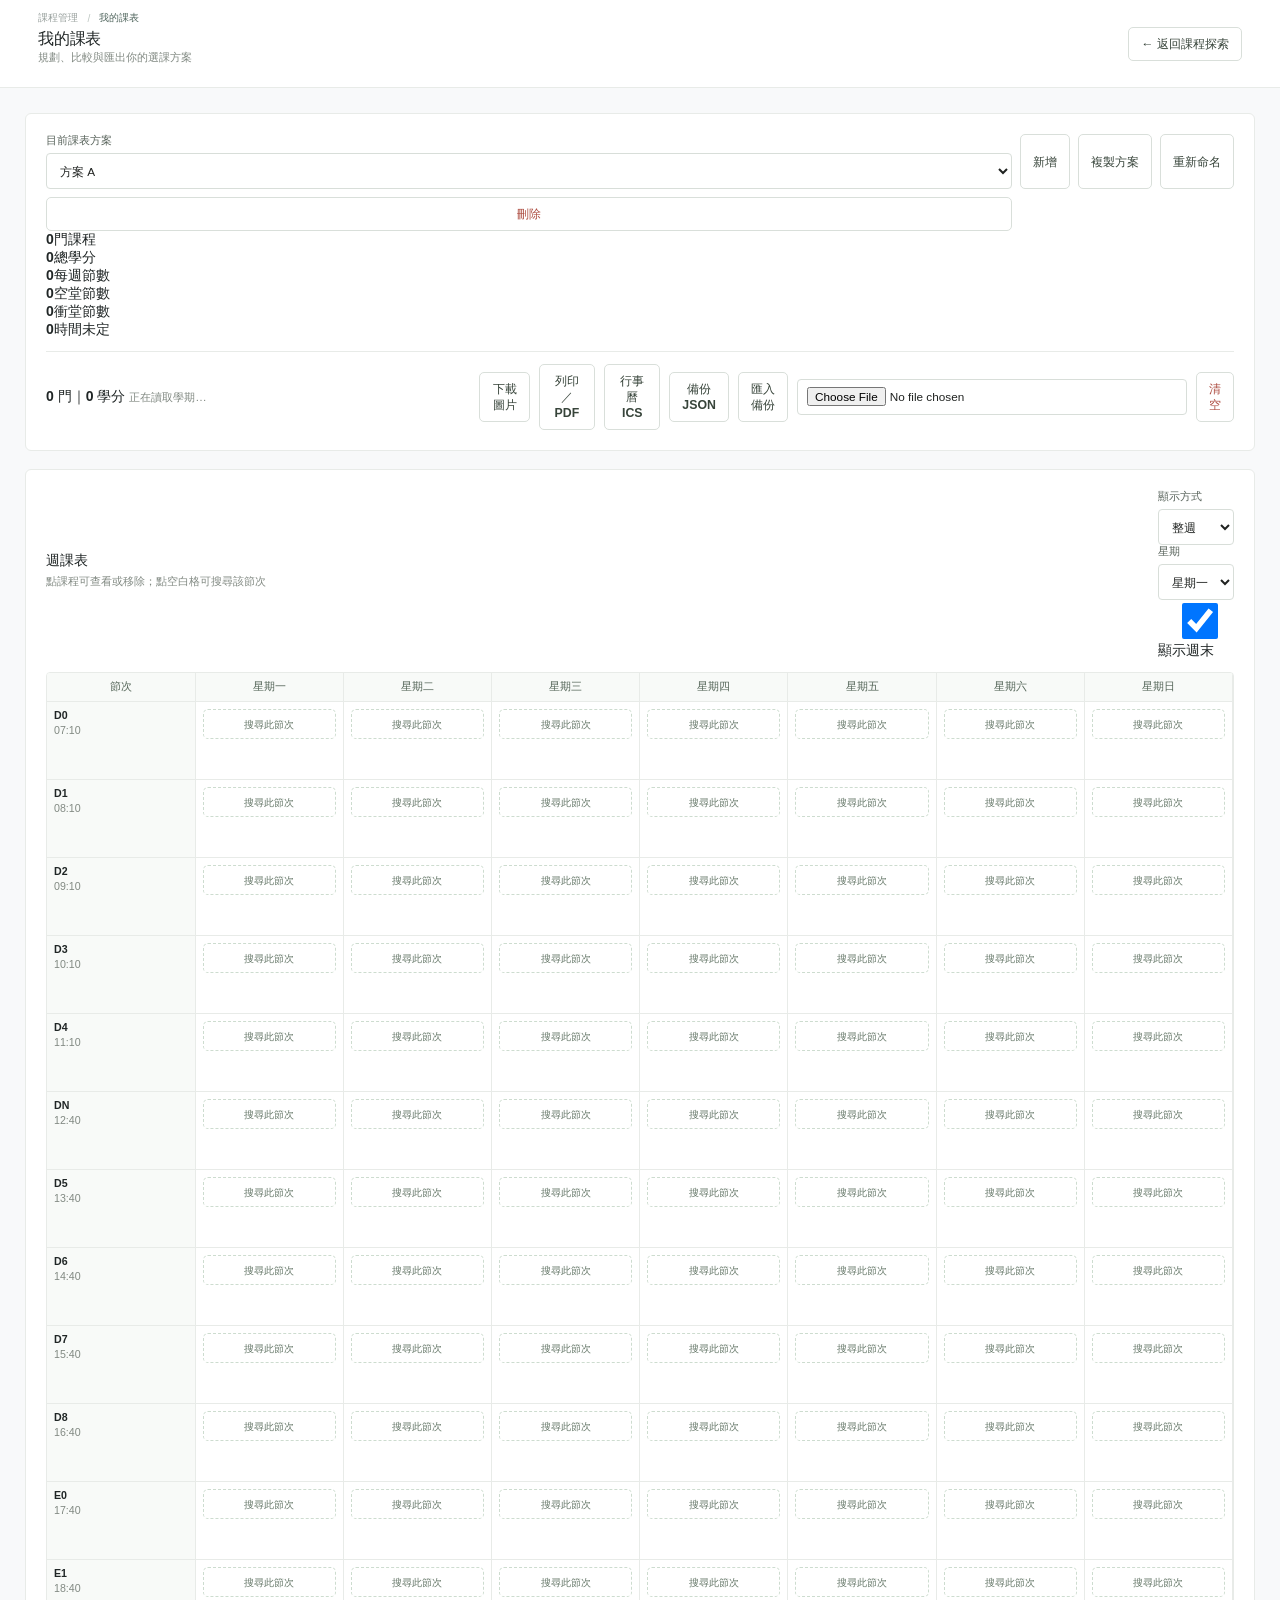
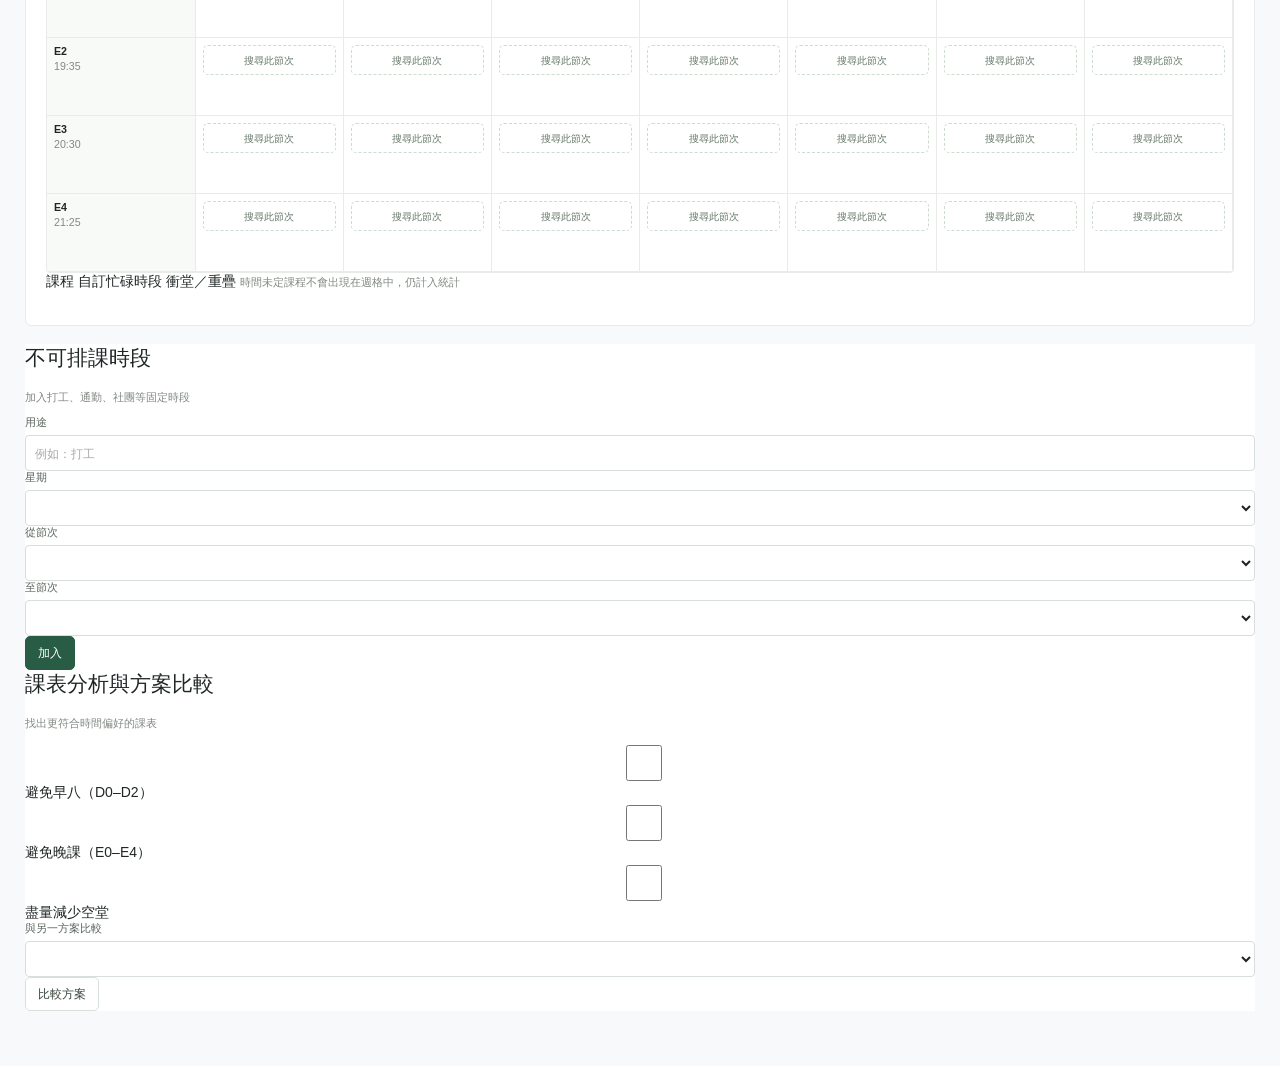
==== commit f11b53f4: "Create timetable 2.0 workspace with plan tools, stats, exports, blocked times and course drawer" ====
--- a/static/schedule.html
+++ b/static/schedule.html
@@ -1,100 +1,153 @@
 <!doctype html>
 <html lang="zh-Hant">
 <head>
-  <meta charset="utf-8" />
-  <meta name="viewport" content="width=device-width, initial-scale=1" />
+  <meta charset="utf-8"/>
+  <meta name="viewport" content="width=device-width, initial-scale=1"/>
   <title>我的課表 | 輔大選課</title>
-  <link rel="stylesheet" href="/static/styles.css" />
+  <link rel="stylesheet" href="/static/styles.css"/>
+  <link rel="stylesheet" href="/static/schedule-v2.css"/>
 </head>
 <body>
-  <main class="shell schedule-shell">
-    <header class="hero">
-      <div class="hero-identity">
-        <div class="hero-copy">
-          <div class="hero-breadcrumb">課程管理 <span aria-hidden="true">/</span> <strong>我的課表</strong></div>
-          <h1>我的課表</h1>
-          <p class="muted small">點選節次，查看可以安排的課程</p>
-        </div>
+<main class="shell schedule-shell timetable-v2">
+  <header class="hero">
+    <div class="hero-identity"><div class="hero-copy">
+      <div class="hero-breadcrumb">課程管理 <span aria-hidden="true">/</span> <strong>我的課表</strong></div>
+      <h1>我的課表</h1><p class="muted small">規劃、比較與匯出你的選課方案</p>
+    </div></div>
+    <div class="hero-actions"><button id="backToSearchBtn" class="secondary">← 返回課程探索</button></div>
+  </header>
+
+  <div id="scheduleNotice" class="schedule-notice hidden" role="status">
+    <span id="scheduleNoticeText"></span><button type="button" id="undoBtn" class="secondary hidden">復原</button>
+    <button type="button" id="dismissNoticeBtn" class="text-btn" aria-label="關閉訊息">✕</button>
+  </div>
+  <section class="panel schedule-control-panel" aria-label="課表方案與匯出">
+    <div class="schedule-plan-toolbar">
+      <label class="field plan-field"><span>目前課表方案</span><select id="planSelect" aria-label="課表方案"></select></label>
+      <button id="addPlanBtn" class="secondary">新增</button>
+      <button id="clonePlanBtn" class="secondary">複製方案</button>
+      <button id="renamePlanBtn" class="secondary">重新命名</button>
+      <button id="deletePlanBtn" class="secondary danger">刪除</button>
+    </div>
+    <div class="schedule-stats" aria-label="課表統計">
+      <div class="stat"><strong id="statCourses">0</strong><span>門課程</span></div>
+      <div class="stat"><strong id="statCredits">0</strong><span>總學分</span></div>
+      <div class="stat"><strong id="statWeekly">0</strong><span>每週節數</span></div>
+      <div class="stat"><strong id="statGaps">0</strong><span>空堂節數</span></div>
+      <div class="stat"><strong id="statConflicts">0</strong><span>衝堂節數</span></div>
+      <div class="stat"><strong id="statUnknown">0</strong><span>時間未定</span></div>
+    </div>
+    <div class="schedule-summary-row">
+      <div><strong id="planSummary">0 門｜0 學分</strong>
+        <span id="termText" class="muted small">正在讀取學期…</span>
+        <span id="semesterWarning" class="term-warning hidden"></span></div>
+      <div class="schedule-actions">
+        <button id="exportPngBtn" class="secondary">下載圖片</button>
+        <button id="printPdfBtn" class="secondary">列印／PDF</button>
+        <button id="exportIcsBtn" class="secondary">行事曆 ICS</button>
+        <button id="exportBackupBtn" class="secondary">備份 JSON</button>
+        <button id="importBackupBtn" class="secondary">匯入備份</button>
+        <input type="file" id="backupFile" accept="application/json,.json" class="visually-hidden" aria-label="選擇課表備份檔"/>
+        <button id="clearPlanBtn" class="secondary danger">清空</button>
       </div>
-      <div class="hero-actions">
-        <button id="backToSearchBtn" class="secondary">← 返回課程探索</button>
+    </div>
+  </section>
+
+  <section class="panel timetable-panel" aria-label="週課表">
+    <div class="section-head timetable-heading">
+      <div><h2>週課表</h2><p class="muted small">點課程可查看或移除；點空白格可搜尋該節次</p></div>
+      <div class="timetable-controls">
+        <label class="field"><span>顯示方式</span><select id="viewMode"><option value="week">整週</option><option value="day">單日</option></select></label>
+        <label class="field day-select"><span>星期</span><select id="daySelect">
+          <option value="1">星期一</option><option value="2">星期二</option><option value="3">星期三</option>
+          <option value="4">星期四</option><option value="5">星期五</option><option value="6">星期六</option>
+          <option value="7">星期日</option></select></label>
+        <label class="check-label"><input type="checkbox" id="showWeekend" checked/>顯示週末</label>
       </div>
+    </div>
+    <div class="mobile-day-nav hidden" id="dayNavigation">
+      <button id="prevDayBtn" class="secondary" aria-label="前一天">←</button>
+      <strong id="currentDayLabel">星期一</strong>
+      <button id="nextDayBtn" class="secondary" aria-label="後一天">→</button>
+    </div>
+    <div id="timetableWrap" class="timetable-wrap" tabindex="0" aria-label="可橫向捲動的週課表"></div>
+    <p class="schedule-legend"><span class="legend-marker legend-course"></span>課程
+      <span class="legend-marker legend-busy"></span>自訂忙碌時段
+      <span class="legend-marker legend-conflict"></span>衝堂／重疊
+      <span class="muted small">時間未定課程不會出現在週格中，仍計入統計</span></p>
+  </section>
+
+  <div class="schedule-secondary-grid">
+    <section class="panel schedule-busy-panel">
+      <div class="section-head"><div><h2>不可排課時段</h2><p class="muted small">加入打工、通勤、社團等固定時段</p></div></div>
+      <form id="busyForm" class="busy-form">
+        <label class="field"><span>用途</span><input id="busyLabel" maxlength="50" required placeholder="例如：打工" /></label>
+        <label class="field"><span>星期</span><select id="busyDay"></select></label>
+        <label class="field"><span>從節次</span><select id="busyStart"></select></label>
+        <label class="field"><span>至節次</span><select id="busyEnd"></select></label>
+        <button type="submit" id="busyAddBtn">加入</button>
+      </form>
+      <div id="busyList" class="busy-list"></div>
+    </section>
+    <section class="panel schedule-insights-panel">
+      <div class="section-head"><div><h2>課表分析與方案比較</h2><p class="muted small">找出更符合時間偏好的課表</p></div></div>
+      <div class="preferences">
+        <label class="check-label"><input type="checkbox" id="prefNoEarly"/>避免早八（D0–D2）</label>
+        <label class="check-label"><input type="checkbox" id="prefNoLate"/>避免晚課（E0–E4）</label>
+        <label class="check-label"><input type="checkbox" id="prefCompact"/>盡量減少空堂</label>
+      </div>
+      <div id="insightText" class="insight-text" role="status"></div>
+      <div class="plan-compare-toolbar">
+        <label class="field"><span>與另一方案比較</span><select id="comparePlanSelect"></select></label>
+        <button id="comparePlanBtn" class="secondary">比較方案</button>
+      </div>
+      <div id="planCompareResults" class="plan-compare-results hidden"></div>
+    </section>
+  </div>
+
+  <section id="slotSearchPanel" class="panel slot-search-panel hidden">
+    <div class="slot-toolbar">
+      <div><h2 id="slotTitle">節次搜尋</h2><p id="slotSubtitle" class="muted small"></p></div>
+      <div class="toolbar-actions"><button id="openInSearchBtn" class="secondary">在搜尋頁開啟</button>
+        <button id="closeSlotBtn" class="secondary">關閉</button></div>
+    </div>
+    <div class="search-primary">
+      <label class="field slot-keyword"><span>在此節次內再搜尋</span>
+        <input id="slotKeyword" type="search" placeholder="課名、老師、課號、系所"/></label>
+      <button id="slotSearchBtn">搜尋</button>
+    </div>
+    <div id="slotStatus" class="status hidden"></div>
+    <div id="slotResults" class="course-list"></div>
+    <div class="pager slot-pager">
+      <button id="slotPrevBtn" class="secondary">上一頁</button><span id="slotPageText" class="muted small"></span>
+      <button id="slotNextBtn" class="secondary">下一頁</button>
+    </div>
+  </section>
+</main>
+
+<dialog id="scheduleCourseDialog" class="schedule-course-dialog">
+  <div class="schedule-course-drawer">
+    <header class="course-drawer-header">
+      <div><p class="muted small">COURSE DETAILS</p><h2 id="drawerCourseName">課程資訊</h2></div>
+      <button id="closeCourseDrawerBtn" class="secondary" aria-label="關閉課程資訊">✕</button>
     </header>
+    <div id="drawerCourseDetails" class="course-drawer-details"></div>
+    <footer class="course-drawer-actions">
+      <a id="drawerOutlineLink" target="_blank" rel="noopener" class="secondary">官方課綱 ↗</a>
+      <button type="button" id="replaceCourseBtn" class="secondary">搜尋替代課程</button>
+      <button type="button" id="removeCourseBtn" class="danger">從課表移除</button>
+    </footer>
+  </div>
+</dialog>
 
-    <section class="panel schedule-control-panel">
-      <div class="schedule-plan-toolbar">
-        <select id="planSelect" aria-label="課表方案"></select>
-        <button id="addPlanBtn" class="secondary">新增方案</button>
-        <button id="renamePlanBtn" class="secondary">重新命名</button>
-        <button id="deletePlanBtn" class="secondary danger">刪除方案</button>
-      </div>
-      <div class="schedule-summary-row">
-        <div>
-          <strong id="planSummary">0 門｜0 學分</strong>
-          <span id="termText" class="muted small"></span>
-        </div>
-        <div class="schedule-actions">
-          <button id="clearPlanBtn" class="secondary danger">清空目前方案</button>
-        </div>
-      </div>
-    </section>
-
-    <section class="panel timetable-panel">
-      <div class="section-head wrap">
-        <div>
-          <h2>週課表</h2>
-          <p class="muted small">空白格與已有課程的格子都可以點擊搜尋該節次。</p>
-        </div>
-      </div>
-      <div id="timetableWrap" class="timetable-wrap"></div>
-    </section>
-
-    <section id="slotSearchPanel" class="panel slot-search-panel hidden">
-      <div class="slot-toolbar">
-        <div>
-          <h2 id="slotTitle">節次搜尋</h2>
-          <p id="slotSubtitle" class="muted small"></p>
-        </div>
-        <div class="toolbar-actions">
-          <button id="openInSearchBtn" class="secondary">在搜尋頁開啟</button>
-          <button id="closeSlotBtn" class="secondary">關閉</button>
-        </div>
-      </div>
-      <div class="search-primary">
-        <label class="field slot-keyword">
-          <span>在此節次內再搜尋</span>
-          <input id="slotKeyword" type="search" placeholder="課名、老師、課號、系所" />
-        </label>
-        <button id="slotSearchBtn">搜尋</button>
-      </div>
-      <div id="slotStatus" class="status hidden"></div>
-      <div id="slotResults" class="course-list"></div>
-      <div class="pager slot-pager">
-        <button id="slotPrevBtn" class="secondary">上一頁</button>
-        <span id="slotPageText" class="muted small"></span>
-        <button id="slotNextBtn" class="secondary">下一頁</button>
-      </div>
-    </section>
-  </main>
-
-  <template id="slotCourseTemplate">
-    <article class="course-card slot-course-card">
-      <div class="course-main">
-        <div class="title-row">
-          <h3 class="course-name"></h3>
-          <span class="badge req-badge"></span>
-        </div>
-        <p class="course-meta"></p>
-        <p class="meeting-text"></p>
-        <p class="conflict-note hidden"></p>
-      </div>
-      <div class="course-actions">
-        <a class="outline-link" target="_blank" rel="noopener">官方課綱</a>
-        <button class="add-btn">加入課表</button>
-      </div>
-    </article>
-  </template>
-
-  <script type="module" src="/static/schedule.js"></script>
+<template id="slotCourseTemplate">
+  <article class="course-card slot-course-card">
+    <div class="course-main"><div class="title-row"><h3 class="course-name"></h3><span class="badge req-badge"></span></div>
+      <p class="course-meta"></p><p class="meeting-text"></p><p class="conflict-note hidden"></p></div>
+    <div class="course-actions"><a class="outline-link" target="_blank" rel="noopener">官方課綱</a>
+      <button class="add-btn">加入課表</button></div>
+  </article>
+</template>
+<script type="module" src="/static/schedule.js"></script>
 </body>
-</html>
+</html>
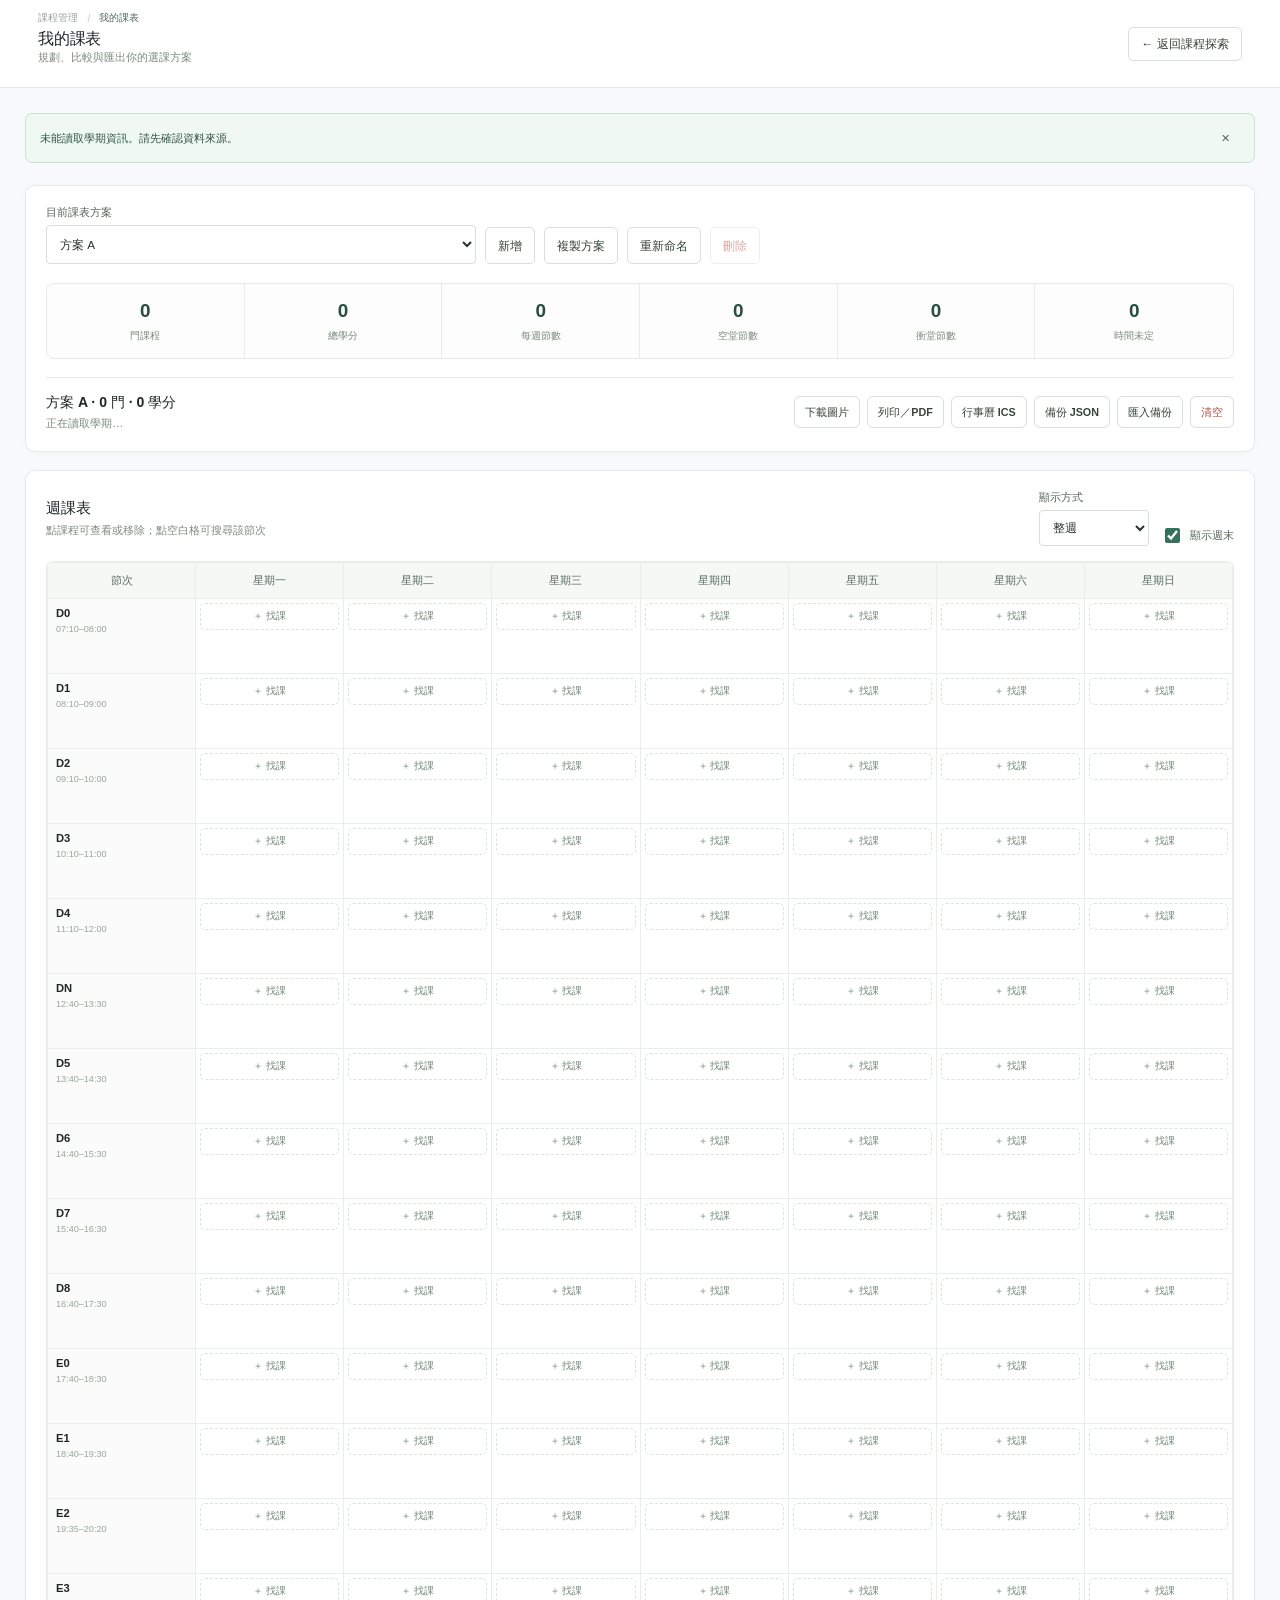
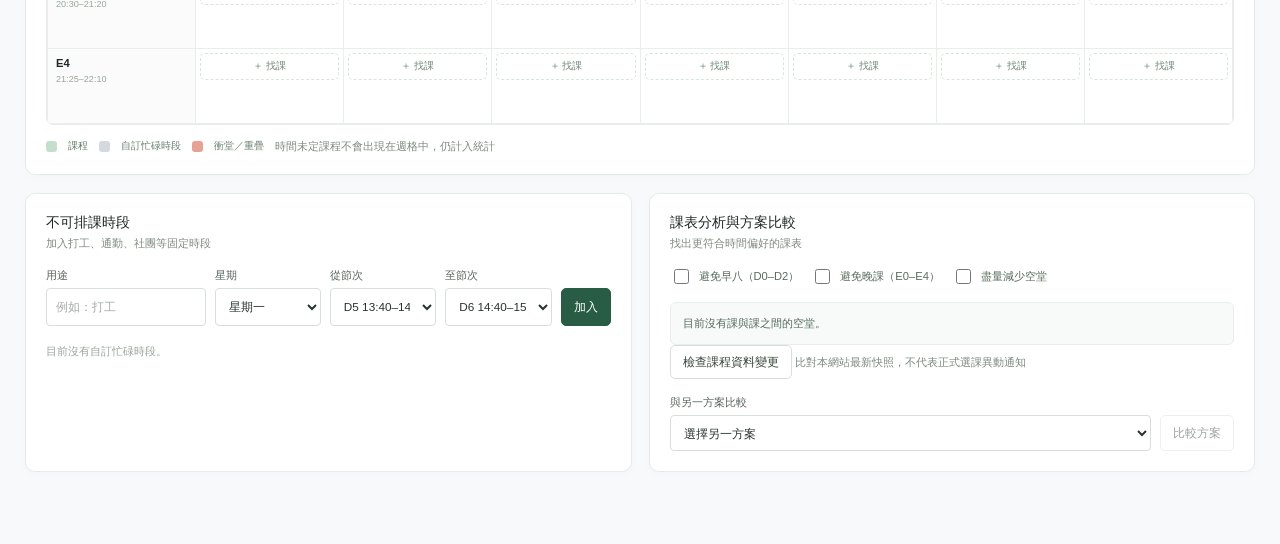
==== commit a1168536: "Provide manual course data snapshot comparison controls" ====
--- a/static/schedule.html
+++ b/static/schedule.html
@@ -97,6 +97,11 @@
         <label class="check-label"><input type="checkbox" id="prefCompact"/>盡量減少空堂</label>
       </div>
       <div id="insightText" class="insight-text" role="status"></div>
+      <div class="change-check-toolbar">
+        <button type="button" id="checkCourseChangesBtn" class="secondary">檢查課程資料變更</button>
+        <span class="muted small">比對本網站最新快照，不代表正式選課異動通知</span>
+      </div>
+      <div id="courseChangeResults" class="course-change-results hidden" role="status"></div>
       <div class="plan-compare-toolbar">
         <label class="field"><span>與另一方案比較</span><select id="comparePlanSelect"></select></label>
         <button id="comparePlanBtn" class="secondary">比較方案</button>
--- a/static/schedule-v2.css
+++ b/static/schedule-v2.css
@@ -0,0 +1,174 @@
+/* Timetable 2.0. Shared visual tokens with the course product workspace. */
+.timetable-v2 { --green:#2b6159; --soft:#edf5ef; --line:#e5ebe6; --ink:#28332e; --muted:#7d8a7e; }
+.timetable-v2 .schedule-control-panel,.timetable-v2 .timetable-panel,.timetable-v2 .slot-search-panel,
+.timetable-v2 .schedule-busy-panel,.timetable-v2 .schedule-insights-panel {
+  background:#fff;border:1px solid var(--line);border-radius:10px;
+  box-shadow:0 2px 10px rgba(25,50,30,.018);padding:20px;
+}
+.timetable-v2 .schedule-control-panel { margin:22px 0 18px; }
+.timetable-v2 .schedule-plan-toolbar {display:flex;flex-wrap:wrap;align-items:end;gap:9px;}
+.timetable-v2 .schedule-plan-toolbar .plan-field { flex:1 1 250px;max-width:430px; }
+.timetable-v2 .schedule-plan-toolbar button {min-height:37px;}
+.timetable-v2 .schedule-plan-toolbar .field select {height:39px;}
+.timetable-v2 .schedule-stats {
+  display:grid;grid-template-columns:repeat(6,minmax(0,1fr));gap:0;
+  margin-top:19px;border:1px solid #e7ece7;border-radius:8px;overflow:hidden;background:#fcfdfc;
+}
+.timetable-v2 .stat {display:grid;gap:5px;padding:15px 10px;border-right:1px solid #e7ece7;text-align:center;}
+.timetable-v2 .stat:last-child {border-right:0;}
+.timetable-v2 .stat strong {font-size:1.35rem;line-height:1.3;font-variant-numeric:tabular-nums;color:#284f3b;}
+.timetable-v2 .stat span {font-size:.74rem;color:var(--muted);}
+.timetable-v2 .stat.stat-alert strong {color:#b34838;}
+.timetable-v2 .schedule-summary-row {display:flex;justify-content:space-between;align-items:center;flex-wrap:wrap;gap:12px;margin-top:18px;padding-top:16px;border-top:1px solid var(--line);}
+.timetable-v2 .schedule-summary-row > div:first-child {display:grid;gap:4px;}
+.timetable-v2 .schedule-actions {display:flex;flex-wrap:wrap;align-items:center;gap:7px;}
+.timetable-v2 .schedule-actions button {font-size:.77rem;padding:8px 10px;border-radius:6px;white-space:nowrap;}
+.timetable-v2 .term-warning {color:#ae5536;font-size:.78rem;}
+.timetable-v2 .timetable-panel {margin-bottom:18px;}
+.timetable-v2 .timetable-heading {display:flex;align-items:center;justify-content:space-between;gap:20px;flex-wrap:wrap;margin-bottom:15px;}
+.timetable-v2 .timetable-heading h2 {font-size:1.1rem;margin:0 0 4px;}
+.timetable-v2 .timetable-heading p {margin:0;}
+.timetable-v2 .timetable-controls {display:flex;gap:12px;align-items:end;flex-wrap:wrap;}
+.timetable-v2 .timetable-controls .field {min-width:110px;}
+.timetable-v2 .timetable-controls .field select {width:100%;min-height:35px;}
+.timetable-v2 .check-label {display:inline-flex;align-items:center;gap:7px;font-size:.8rem;color:#586a5c;cursor:pointer;white-space:normal;}
+.timetable-v2 .check-label input {width:15px;height:15px;min-height:15px;accent-color:#33735b;}
+.timetable-v2 .mobile-day-nav {display:flex;align-items:center;justify-content:center;gap:20px;padding:8px 0 15px;}
+.timetable-v2 .mobile-day-nav button {min-width:44px;height:37px;}
+.timetable-v2 .mobile-day-nav strong {font-size:1rem;}
+.timetable-v2 .timetable-wrap {overflow:auto;max-width:100%;border:1px solid #e7ece8;border-radius:7px;}
+.timetable-v2 .timetable {width:100%;min-width:970px;table-layout:fixed;border-collapse:collapse;}
+.timetable-v2 .timetable th,.timetable-v2 .timetable td {border:1px solid #e9eeea;padding:4px;vertical-align:top;}
+.timetable-v2 .timetable thead th {position:sticky;top:0;z-index:3;background:#f5f8f5;padding:10px 6px;font-weight:700;color:#596e60;font-size:.78rem;}
+.timetable-v2 .timetable tbody th {width:95px;background:#fafbfa;padding:8px;position:sticky;left:0;z-index:2;}
+.timetable-v2 .timetable tbody th strong {font-size:.8rem;}
+.timetable-v2 .timetable tbody th span {font-size:.65rem;line-height:1.3;color:#9aa69b;margin-top:5px;}
+.timetable-v2 .timetable td {height:75px;background:#fff;cursor:pointer;transition:background-color .12s ease;}
+.timetable-v2 .timetable td:hover {background:#f9fcf9;}
+.timetable-v2 .timetable td.conflict-cell {background:#fff5f2!important;box-shadow:inset 3px 0 0 #dc7961;}
+.timetable-v2 .timetable-course,.timetable-v2 .timetable-busy {
+  display:flex;flex-direction:column;width:100%;text-align:left;white-space:normal;
+  border:1px solid #d6e6dc;background:#e8f2eb;color:#2e6446;
+  border-radius:6px;padding:9px 8px;line-height:1.35;min-height:43px;gap:4px;margin-bottom:3px;
+}
+.timetable-v2 .timetable-course:hover {background:#dbeadf;filter:none;}
+.timetable-v2 .timetable-course strong {font-size:.76rem;font-weight:750;}
+.timetable-v2 .timetable-course span {font-size:.68rem;font-weight:400;color:#698371;overflow-wrap:anywhere;}
+.timetable-v2 .timetable-course.color-1 {background:#edf0fa;border-color:#dfe4f5;color:#475d95;}
+.timetable-v2 .timetable-course.color-2 {background:#f6edeb;border-color:#efe1db;color:#8e5a51;}
+.timetable-v2 .timetable-course.color-3 {background:#f5f1e6;border-color:#eae3d0;color:#846c3f;}
+.timetable-v2 .timetable-course.color-4 {background:#edf0f4;border-color:#dae3eb;color:#56677d;}
+.timetable-v2 .timetable-course.color-5 {background:#f2edf4;border-color:#e9dfec;color:#755583;}
+.timetable-v2 .timetable-course.color-6 {background:#eaf4f3;border-color:#d8e7e3;color:#40786c;}
+.timetable-v2 .timetable-busy {background:#eff0f2;border:1px dashed #cfd5d7;color:#68727a;font-weight:660;font-size:.73rem;}
+.timetable-v2 .conflict-cell .timetable-course {border-color:#d98372!important;box-shadow:inset 3px 0 0 #cc6d5b;}
+.timetable-v2 .slot-search-button,.timetable-v2 .slot-search-mini {
+  border:1px dashed #d8e5db;border-radius:5px;background:transparent;color:#718979;
+  font-size:.69rem;padding:6px;min-height:26px;width:100%;text-align:center;
+}
+.timetable-v2 .slot-search-mini {margin-top:3px;}
+.timetable-v2 .slot-search-button:hover,.timetable-v2 .slot-search-mini:hover {background:#eaf5ed;color:#2f6649;filter:none;}
+.timetable-v2 .schedule-legend {display:flex;gap:11px;flex-wrap:wrap;align-items:center;margin:14px 0 0;font-size:.74rem;color:#687e6d;}
+.timetable-v2 .legend-marker {display:inline-block;width:11px;height:11px;border-radius:3px;}
+.timetable-v2 .legend-course {background:#c3dfcc;}
+.timetable-v2 .legend-busy {background:#d4d9dd;}
+.timetable-v2 .legend-conflict {background:#e6a395;}
+.timetable-v2 .schedule-secondary-grid {display:grid;grid-template-columns:1fr 1fr;gap:17px;margin-bottom:17px;}
+.timetable-v2 .schedule-secondary-grid h2 {font-size:1rem;margin-bottom:4px;}
+.timetable-v2 .schedule-secondary-grid p {margin-bottom:0;}
+.timetable-v2 .busy-form {display:grid;grid-template-columns:minmax(110px,1.5fr) repeat(3,minmax(84px,1fr)) auto;gap:9px;align-items:end;margin:18px 0;}
+.timetable-v2 .busy-form .field {min-width:0;}
+.timetable-v2 .busy-form input,.timetable-v2 .busy-form select {height:38px;}
+.timetable-v2 .busy-form button {height:38px;}
+.timetable-v2 .busy-list {display:grid;gap:7px;color:#9aa59b;font-size:.8rem;}
+.timetable-v2 .busy-list-row {display:flex;align-items:center;justify-content:space-between;gap:8px;padding:8px 9px;border:1px solid #e6ebe7;border-radius:6px;background:#fafcfa;color:#4f6856;}
+.timetable-v2 .busy-list-row button {font-size:.7rem;padding:5px 8px;}
+.timetable-v2 .preferences {display:flex;gap:12px;flex-wrap:wrap;margin:15px 0;}
+.timetable-v2 .insight-text {display:grid;gap:7px;padding:12px;background:#f7faf8;border:1px solid #e8eeea;border-radius:6px;font-size:.79rem;line-height:1.55;color:#53695c;}
+.timetable-v2 .insight-text p {margin:0;}
+.timetable-v2 .plan-compare-toolbar {display:flex;align-items:end;gap:9px;margin-top:17px;}
+.timetable-v2 .plan-compare-toolbar .field {flex:1;}
+.timetable-v2 .plan-compare-toolbar button {min-height:36px;white-space:nowrap;}
+.timetable-v2 .plan-compare-results {margin-top:13px;padding:11px;background:#fafbfa;border:1px solid #edf0ee;border-radius:6px;overflow:auto;font-size:.8rem;}
+.timetable-v2 .plan-compare-results .comparison-table {min-width:380px;width:100%;}
+.timetable-v2 .plan-compare-results .comparison-table td {border-bottom:1px solid #e8eeea;padding:8px;}
+.timetable-v2 .schedule-notice {display:flex;align-items:center;gap:10px;margin:16px 0 0;padding:11px 14px;border:1px solid #c6e2cf;border-radius:7px;background:#eff8f1;font-size:.82rem;color:#315943;}
+.timetable-v2 .schedule-notice #scheduleNoticeText {flex:1;}
+.timetable-v2 .schedule-notice button {padding:5px 9px;font-size:.77rem;}
+.timetable-v2 .slot-search-panel {margin:0 0 22px;}
+.timetable-v2 .slot-course-card {padding:14px;gap:12px;}
+.timetable-v2 .slot-course-card .course-meta,.timetable-v2 .slot-course-card .meeting-text,.timetable-v2 .slot-course-card .conflict-note {margin-left:0;}
+.schedule-course-dialog {position:fixed;right:0;left:auto;top:0;bottom:0;margin:0;width:min(470px,100vw);height:100dvh;max-height:100dvh;max-width:none;padding:0;border:0;border-radius:12px 0 0 12px;box-shadow:-10px 0 50px rgba(10,32,16,.19);}
+.schedule-course-dialog::backdrop {background:rgba(15,29,19,.35);}
+.schedule-course-drawer {display:flex;flex-direction:column;height:100%;background:#fff;}
+.course-drawer-header {display:flex;align-items:start;justify-content:space-between;gap:10px;padding:24px;border-bottom:1px solid #e9eeea;}
+.course-drawer-header h2 {font-size:1.18rem;margin:6px 0 0;line-height:1.45;}
+.course-drawer-details {overflow-y:auto;flex:1;padding:15px 23px;}
+.course-drawer-grid {display:grid;grid-template-columns:110px 1fr;margin:0;}
+.course-drawer-grid dt,.course-drawer-grid dd {padding:13px 6px;border-bottom:1px solid #edf0ed;line-height:1.5;overflow-wrap:anywhere;}
+.course-drawer-grid dt {color:#8a9a8d;font-size:.8rem;}
+.course-drawer-grid dd {margin:0;color:#385341;font-size:.83rem;}
+.course-drawer-actions {display:flex;flex-wrap:wrap;gap:7px;padding:18px 23px;border-top:1px solid #e9eee9;}
+.course-drawer-actions a {display:inline-flex;align-items:center;border:1px solid #dfe6df;border-radius:5px;padding:8px 10px;text-decoration:none;color:#315d42;font-weight:620;font-size:.79rem;}
+.course-drawer-actions button {font-size:.78rem;white-space:nowrap;}
+.course-drawer-actions .danger {background:#aa493c;color:white;border-color:#aa493c;}
+.visually-hidden {position:absolute!important;width:1px!important;height:1px!important;padding:0!important;margin:-1px!important;overflow:hidden!important;clip:rect(0,0,0,0)!important;white-space:nowrap!important;border:0!important;}
+.timetable-v2 .hidden {display:none!important;}
+@media(max-width:1100px){
+  .timetable-v2 .schedule-secondary-grid {grid-template-columns:1fr;}
+  .timetable-v2 .schedule-stats {grid-template-columns:repeat(3,1fr);}
+  .timetable-v2 .stat:nth-child(3) {border-right:0;}
+  .timetable-v2 .stat:nth-child(-n+3) {border-bottom:1px solid #e7ece7;}
+  .timetable-v2 .busy-form {grid-template-columns:repeat(4,1fr);}
+  .timetable-v2 .busy-form .field:first-child {grid-column:1/-1;}
+}
+@media(max-width:680px){
+  .timetable-v2.schedule-shell {padding:0 10px 28px;}
+  .timetable-v2 .schedule-control-panel,.timetable-v2 .timetable-panel,.timetable-v2 .slot-search-panel,
+  .timetable-v2 .schedule-busy-panel,.timetable-v2 .schedule-insights-panel {padding:13px;margin-bottom:13px;}
+  .timetable-v2 .schedule-plan-toolbar {display:grid;grid-template-columns:1fr 1fr;gap:7px;}
+  .timetable-v2 .schedule-plan-toolbar .plan-field {grid-column:1/-1;max-width:none;}
+  .timetable-v2 .schedule-plan-toolbar button {font-size:.76rem;}
+  .timetable-v2 .schedule-stats {grid-template-columns:repeat(3,1fr);}
+  .timetable-v2 .stat {padding:12px 4px;}
+  .timetable-v2 .stat strong {font-size:1.1rem;}
+  .timetable-v2 .schedule-actions {width:100%;}
+  .timetable-v2 .schedule-actions button {flex:1 1 100px;}
+  .timetable-v2 .timetable-heading {align-items:stretch;}
+  .timetable-v2 .timetable-controls {width:100%;justify-content:space-between;gap:7px;}
+  .timetable-v2 .timetable-controls .field {min-width:85px;}
+  .timetable-v2 .timetable tbody th {width:93px;z-index:3;}
+  .timetable-v2 .timetable {min-width:0;}
+  .timetable-v2 .timetable:has(thead th:nth-child(2):last-child) {width:100%;table-layout:fixed;}
+  .timetable-v2 .timetable thead th:first-child {width:90px;}
+  .timetable-v2 .timetable td {min-height:78px;}
+  .timetable-v2 .timetable-course {padding:9px 8px;min-height:50px;}
+  .timetable-v2 .busy-form {grid-template-columns:repeat(2,minmax(0,1fr));}
+  .timetable-v2 .busy-form .field:first-child {grid-column:1/-1;}
+  .timetable-v2 .busy-form button {grid-column:1/-1;}
+  .timetable-v2 .schedule-legend {gap:7px;}
+  .schedule-course-dialog {width:100vw;border-radius:0;}
+  .course-drawer-header {padding:17px;}
+  .course-drawer-details {padding:10px 16px;}
+  .course-drawer-actions {padding:13px 15px;}
+}
+@media print {
+  @page {size:A4 landscape;margin:9mm;}
+  body {background:#fff!important;}
+  .timetable-v2 .hero,.timetable-v2 .schedule-control-panel,.timetable-v2 .schedule-secondary-grid,
+  .timetable-v2 #slotSearchPanel,.timetable-v2 .schedule-legend,.timetable-v2 .timetable-controls,
+  .timetable-v2 .mobile-day-nav,.timetable-v2 .schedule-notice,
+  .schedule-modal-head,.schedule-course-dialog {display:none!important;}
+  .timetable-v2 .timetable-panel {padding:0;border:0;box-shadow:none;margin:0;}
+  .timetable-v2 .timetable-heading {margin:0 0 6px;}
+  .timetable-v2 .timetable-heading p {display:none;}
+  .timetable-v2 .timetable {min-width:0!important;font-size:8px;}
+  .timetable-v2 .timetable tbody th {width:50px;}
+  .timetable-v2 .timetable td {height:45px;}
+  .timetable-v2 .timetable-course {padding:3px;font-size:8px;min-height:0;print-color-adjust:exact;-webkit-print-color-adjust:exact;}
+  .timetable-v2 .timetable-course span {font-size:7px;}
+  .timetable-v2 .slot-search-button,.timetable-v2 .slot-search-mini {display:none;}
+  .timetable-v2 .timetable-wrap {overflow:visible;}
+  .timetable-v2 .timetable th,.timetable-v2 .timetable td {padding:2px;}
+  .timetable-v2 .timetable tr {break-inside:avoid;}
+}
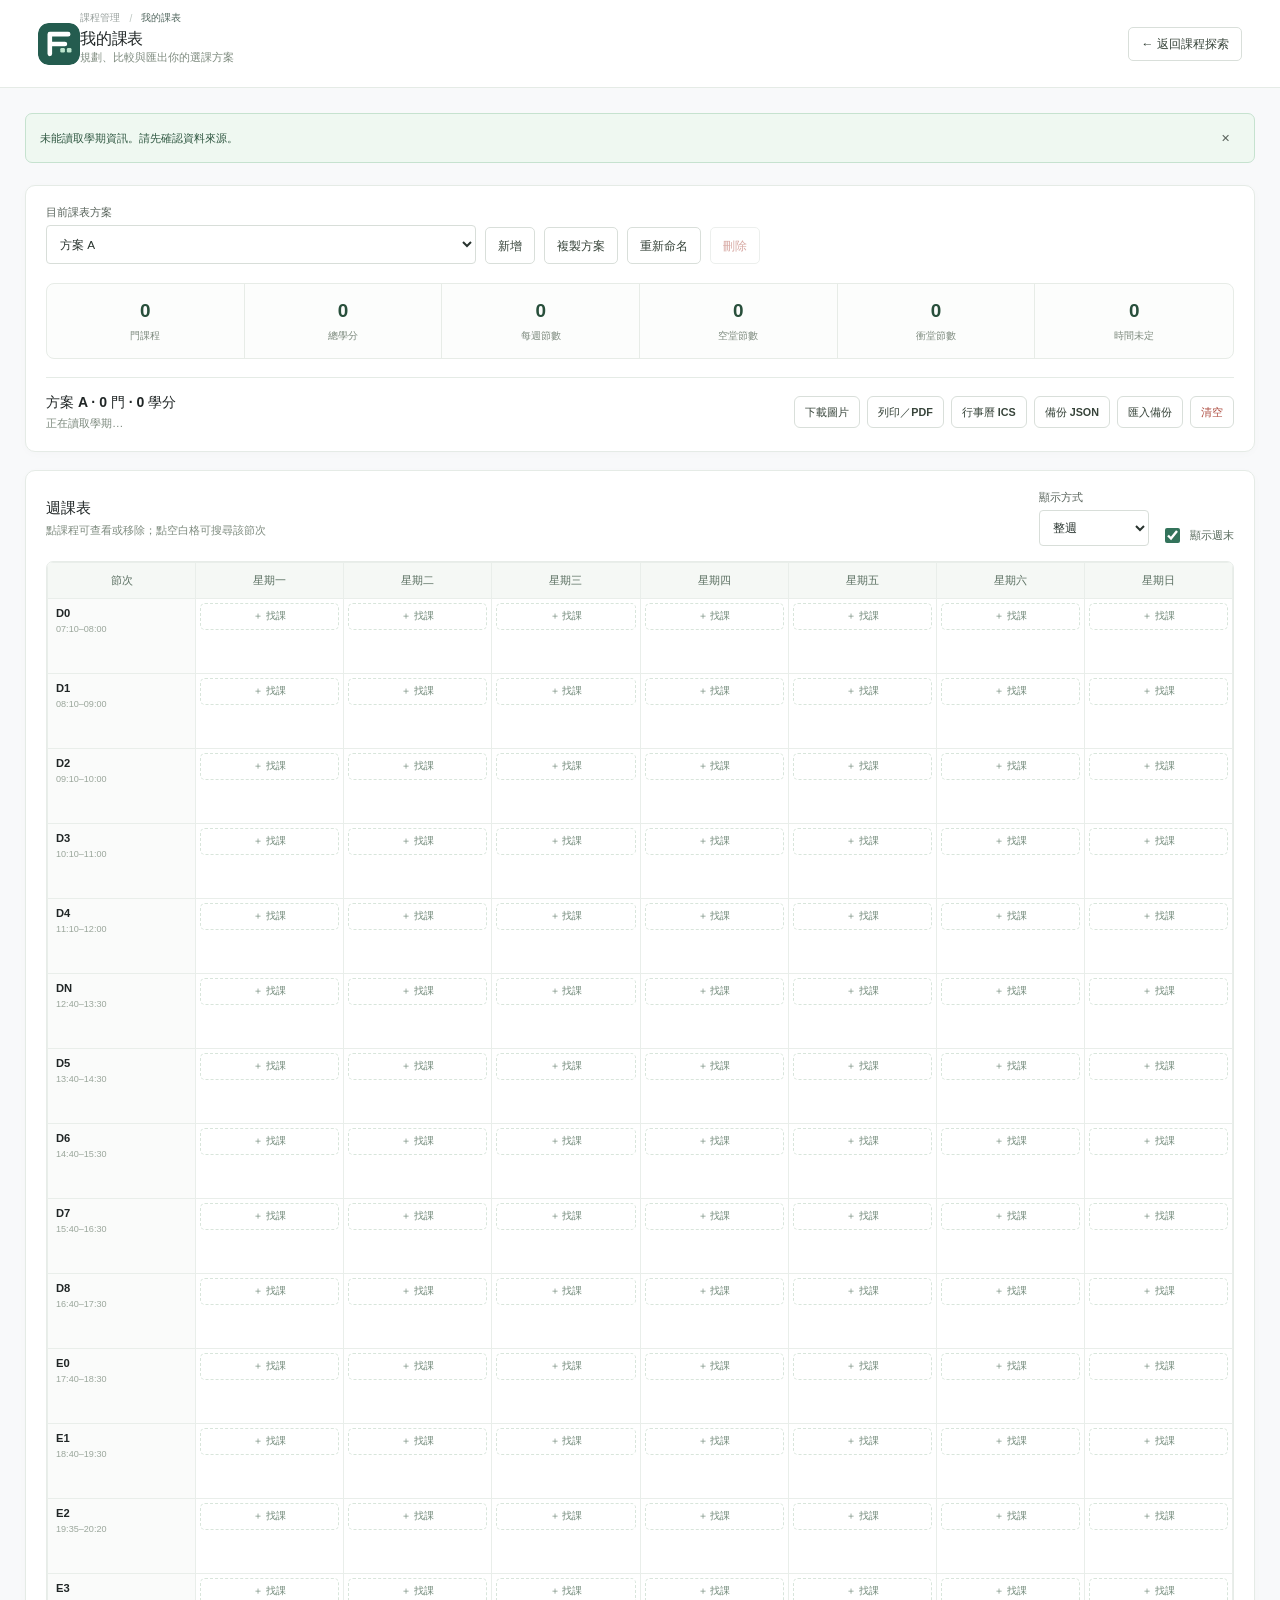
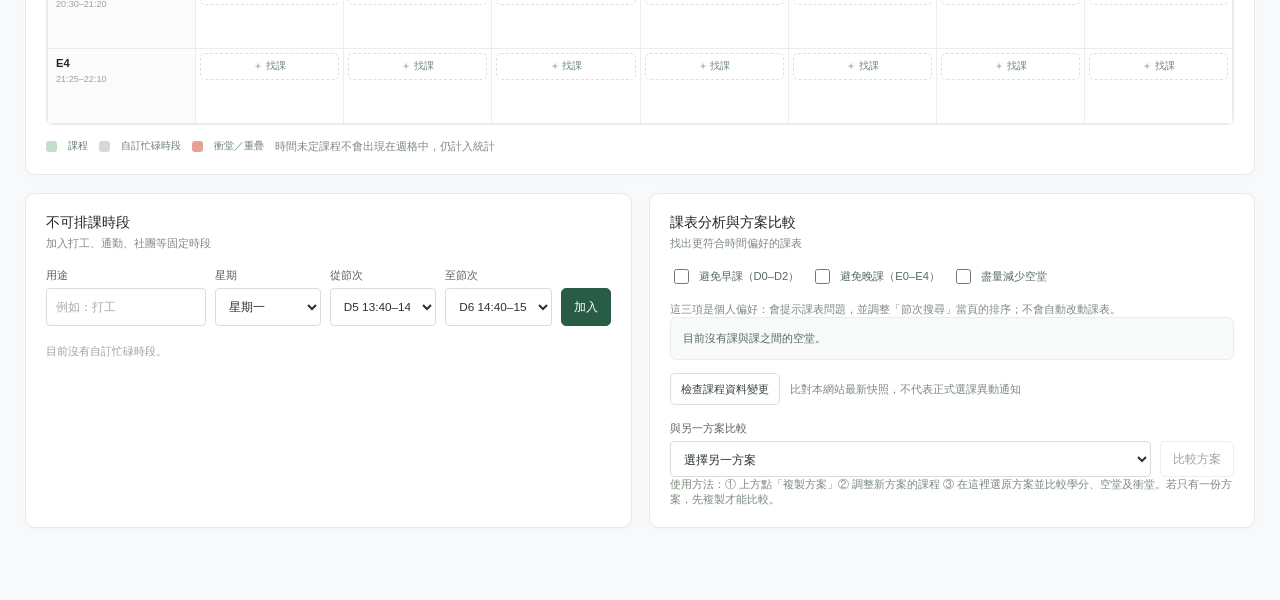
==== commit 0bfa2002: "Add timetable brand mark and clear in-app comparison guidance" ====
--- a/static/schedule.html
+++ b/static/schedule.html
@@ -4,13 +4,14 @@
   <meta charset="utf-8"/>
   <meta name="viewport" content="width=device-width, initial-scale=1"/>
   <title>我的課表 | 輔大選課</title>
+  <link rel="icon" type="image/svg+xml" href="/static/brand-mark.svg"/>
   <link rel="stylesheet" href="/static/styles.css"/>
   <link rel="stylesheet" href="/static/schedule-v2.css"/>
 </head>
 <body>
 <main class="shell schedule-shell timetable-v2">
   <header class="hero">
-    <div class="hero-identity"><div class="hero-copy">
+    <div class="hero-identity"><div class="schedule-brand"><img src="/static/brand-mark.svg" width="42" height="42" alt="輔大選課工具 Logo"/></div><div class="hero-copy">
       <div class="hero-breadcrumb">課程管理 <span aria-hidden="true">/</span> <strong>我的課表</strong></div>
       <h1>我的課表</h1><p class="muted small">規劃、比較與匯出你的選課方案</p>
     </div></div>
@@ -92,10 +93,11 @@
     <section class="panel schedule-insights-panel">
       <div class="section-head"><div><h2>課表分析與方案比較</h2><p class="muted small">找出更符合時間偏好的課表</p></div></div>
       <div class="preferences">
-        <label class="check-label"><input type="checkbox" id="prefNoEarly"/>避免早八（D0–D2）</label>
+        <label class="check-label"><input type="checkbox" id="prefNoEarly"/>避免早課（D0–D2）</label>
         <label class="check-label"><input type="checkbox" id="prefNoLate"/>避免晚課（E0–E4）</label>
         <label class="check-label"><input type="checkbox" id="prefCompact"/>盡量減少空堂</label>
       </div>
+      <p class="preferences-help muted small">這三項是個人偏好：會提示課表問題，並調整「節次搜尋」當頁的排序；不會自動改動課表。</p>
       <div id="insightText" class="insight-text" role="status"></div>
       <div class="change-check-toolbar">
         <button type="button" id="checkCourseChangesBtn" class="secondary">檢查課程資料變更</button>
@@ -106,6 +108,7 @@
         <label class="field"><span>與另一方案比較</span><select id="comparePlanSelect"></select></label>
         <button id="comparePlanBtn" class="secondary">比較方案</button>
       </div>
+      <p class="plan-compare-help muted small">使用方法：① 上方點「複製方案」② 調整新方案的課程 ③ 在這裡選原方案並比較學分、空堂及衝堂。若只有一份方案，先複製才能比較。</p>
       <div id="planCompareResults" class="plan-compare-results hidden"></div>
     </section>
   </div>
--- a/static/styles.css
+++ b/static/styles.css
@@ -1106,3 +1106,108 @@
   outline: 2px solid #5e977e;
   outline-offset: 3px;
 }
+
+
+/* Accessible filter menus: replace unstyleable native datalist overlays. */
+.product-shell .lookup-field {
+  position: relative;
+  display: block;
+  isolation: isolate;
+}
+.product-shell .lookup-field > label {
+  display: block;
+  margin-bottom: 6px;
+  font-size: .76rem;
+  font-weight: 650;
+  color: #5e6d65;
+}
+.product-shell .lookup-input-row {
+  display: flex;
+  align-items: center;
+  position: relative;
+  min-width: 0;
+  background: #fff;
+  border: 1px solid #dfe5df;
+  border-radius: 7px;
+}
+.product-shell .lookup-input-row:focus-within {
+  outline: 2px solid rgba(42,103,81,.16);
+  border-color: #80a99a;
+}
+.product-shell .lookup-input-row input {
+  flex: 1;
+  width: 100%;
+  min-width: 0;
+  height: 38px;
+  min-height: 38px;
+  padding: 6px 8px 6px 11px;
+  color: #253c30;
+  border: 0 !important;
+  outline: 0 !important;
+  box-shadow: none !important;
+  background: transparent !important;
+}
+.product-shell .lookup-input-row input:focus { outline: 0 !important; box-shadow: none !important; }
+.product-shell .lookup-toggle {
+  border: 0;
+  border-left: 1px solid #eef1ec;
+  background: transparent;
+  color: #728378;
+  border-radius: 0 6px 6px 0;
+  height: 32px;
+  min-width: 32px;
+  font-size: 1.18rem;
+  line-height: 1;
+  padding: 0;
+}
+.product-shell .lookup-toggle:hover { background: #f0f5f1; color: #245c4f; filter: none; }
+.product-shell .lookup-menu {
+  position: absolute;
+  top: calc(100% + 5px);
+  left: 0;
+  right: 0;
+  z-index: 90;
+  display: grid;
+  gap: 2px;
+  overflow: auto;
+  max-height: min(330px, calc(100dvh - 155px));
+  padding: 6px;
+  border: 1px solid #dae5dc;
+  border-radius: 9px;
+  background: #fff;
+  box-shadow: 0 12px 34px rgba(18,38,23,.16);
+  scrollbar-width: thin;
+}
+.product-shell .lookup-menu.lookup-up { top: auto; bottom: calc(100% + 5px); }
+.product-shell .lookup-option {
+  display: grid;
+  align-items: center;
+  text-align: left;
+  gap: 1px;
+  width: 100%;
+  min-height: 40px;
+  padding: 7px 10px;
+  border: 0;
+  border-radius: 6px;
+  background: transparent;
+  color: #2d3f32;
+  font-weight: 570;
+  white-space: normal;
+  overflow-wrap: anywhere;
+  cursor: pointer;
+}
+.product-shell .lookup-option:hover,
+.product-shell .lookup-option.active { background: #eef5f0; color: #245c4f; filter: none; }
+.product-shell .lookup-option.is-selected { background: #f2f7f3; }
+.lookup-option-main { font-size: .81rem; line-height: 1.45; }
+.lookup-option-detail { font-size: .69rem; color: #8a9a8e; font-weight: 450; line-height: 1.25; }
+.lookup-empty, .lookup-footnote { margin: 5px 7px; color: #86948b; line-height: 1.45; font-size: .72rem; }
+.product-shell .rail-brand { border: none; padding: 0; background: transparent; overflow: visible; }
+.product-shell .rail-brand > img { width: 42px; height: 42px; display: block; border-radius: 11px; }
+.schedule-brand { display: grid; place-items: center; flex: 0 0 42px; }
+.schedule-brand > img { width: 42px; height: 42px; border-radius: 11px; display: block; }
+.filter-explainer { color:#8b978d; font-size:.69rem; line-height:1.5; padding-top:3px; }
+@media(max-width: 680px) {
+  .schedule-brand { flex-basis: 36px; }
+  .schedule-brand > img { width: 36px; height: 36px; }
+}
--- a/static/schedule-v2.css
+++ b/static/schedule-v2.css
@@ -172,3 +172,11 @@
   .timetable-v2 .timetable th,.timetable-v2 .timetable td {padding:2px;}
   .timetable-v2 .timetable tr {break-inside:avoid;}
 }
+
+.timetable-v2 .change-check-toolbar {display:flex;gap:10px;align-items:center;flex-wrap:wrap;margin:13px 0;}
+.timetable-v2 .change-check-toolbar button {font-size:.78rem;padding:8px 10px;}
+.timetable-v2 .course-change-results {border:1px solid #e4ebe5;background:#fafcf9;border-radius:6px;padding:11px;font-size:.78rem;display:grid;gap:8px;}
+.timetable-v2 .course-change-results p {margin:0;}
+.timetable-v2 .course-change-results small {color:#8a988e;}
+.timetable-v2 .course-change-row {display:flex;align-items:center;justify-content:space-between;gap:9px;padding:8px;border:1px solid #edf1ed;border-radius:5px;}
+.timetable-v2 .course-change-row button {font-size:.73rem;padding:6px 9px;white-space:nowrap;}
